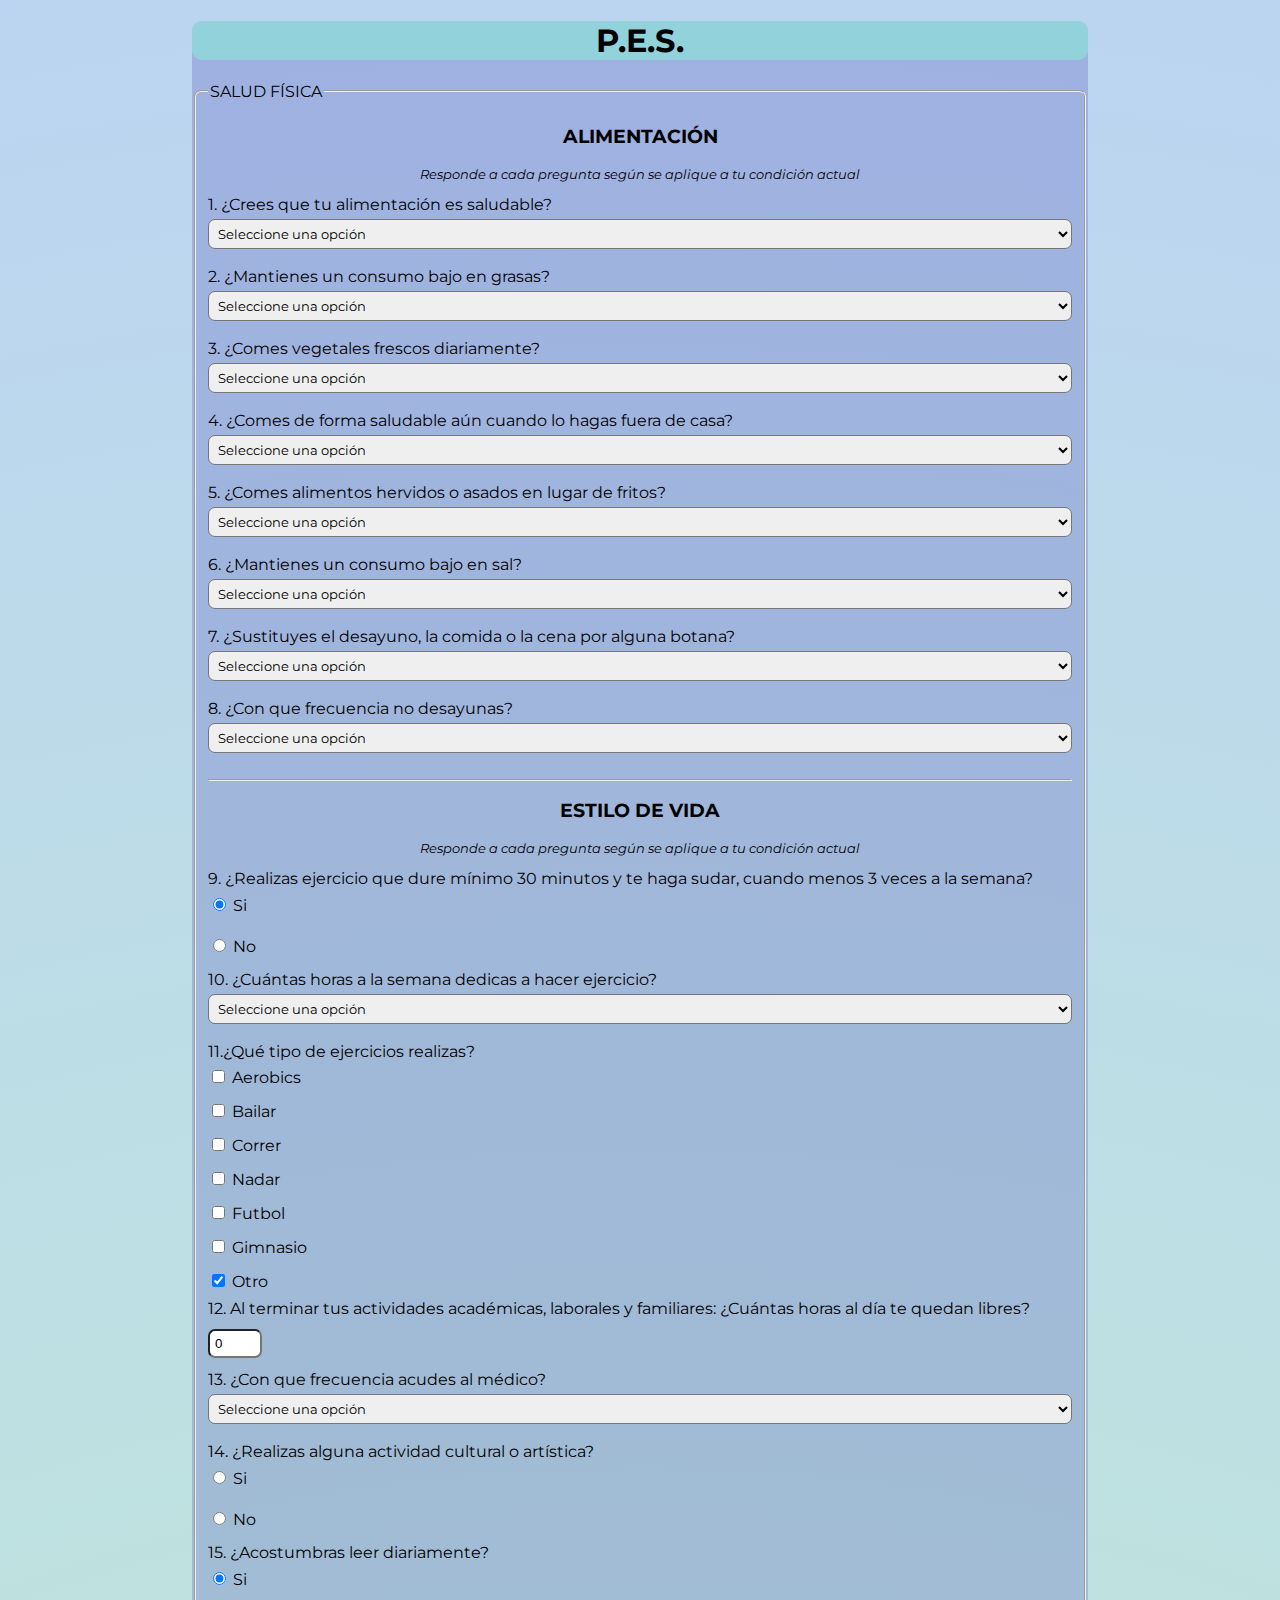
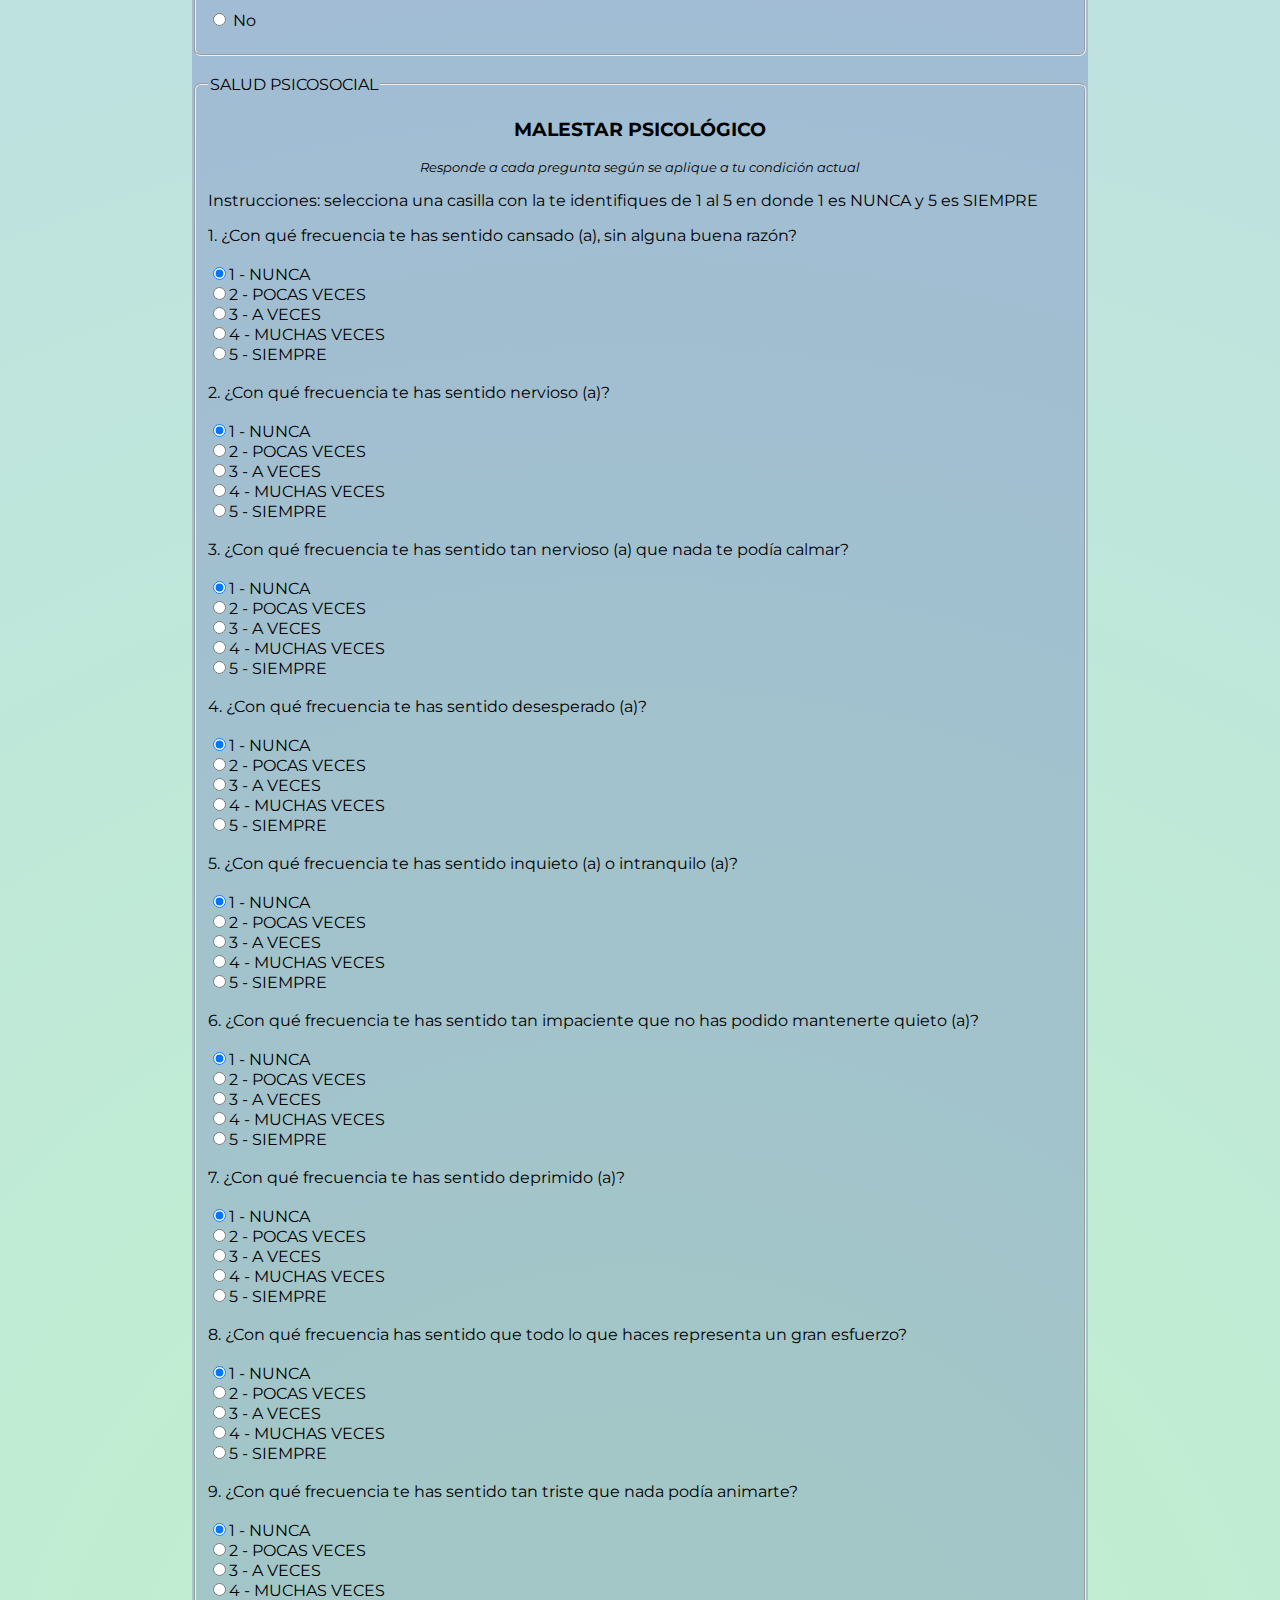
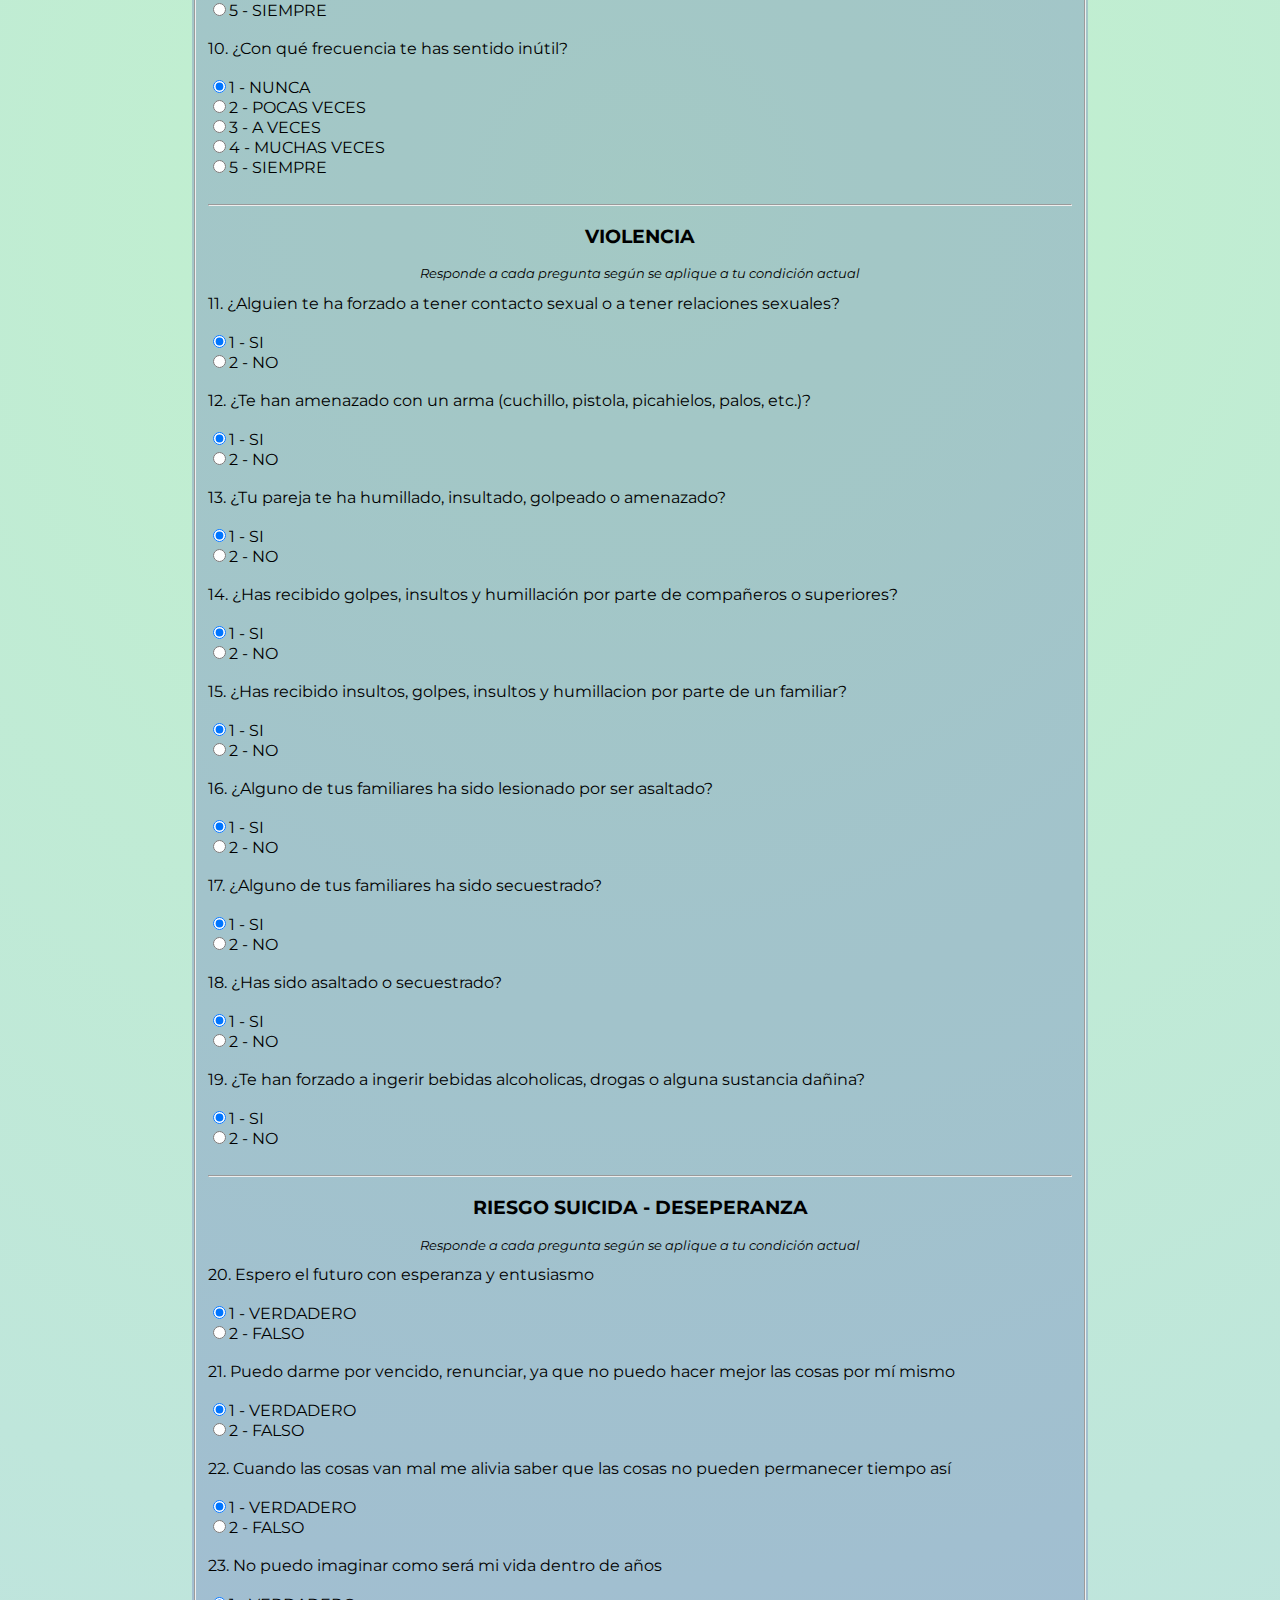
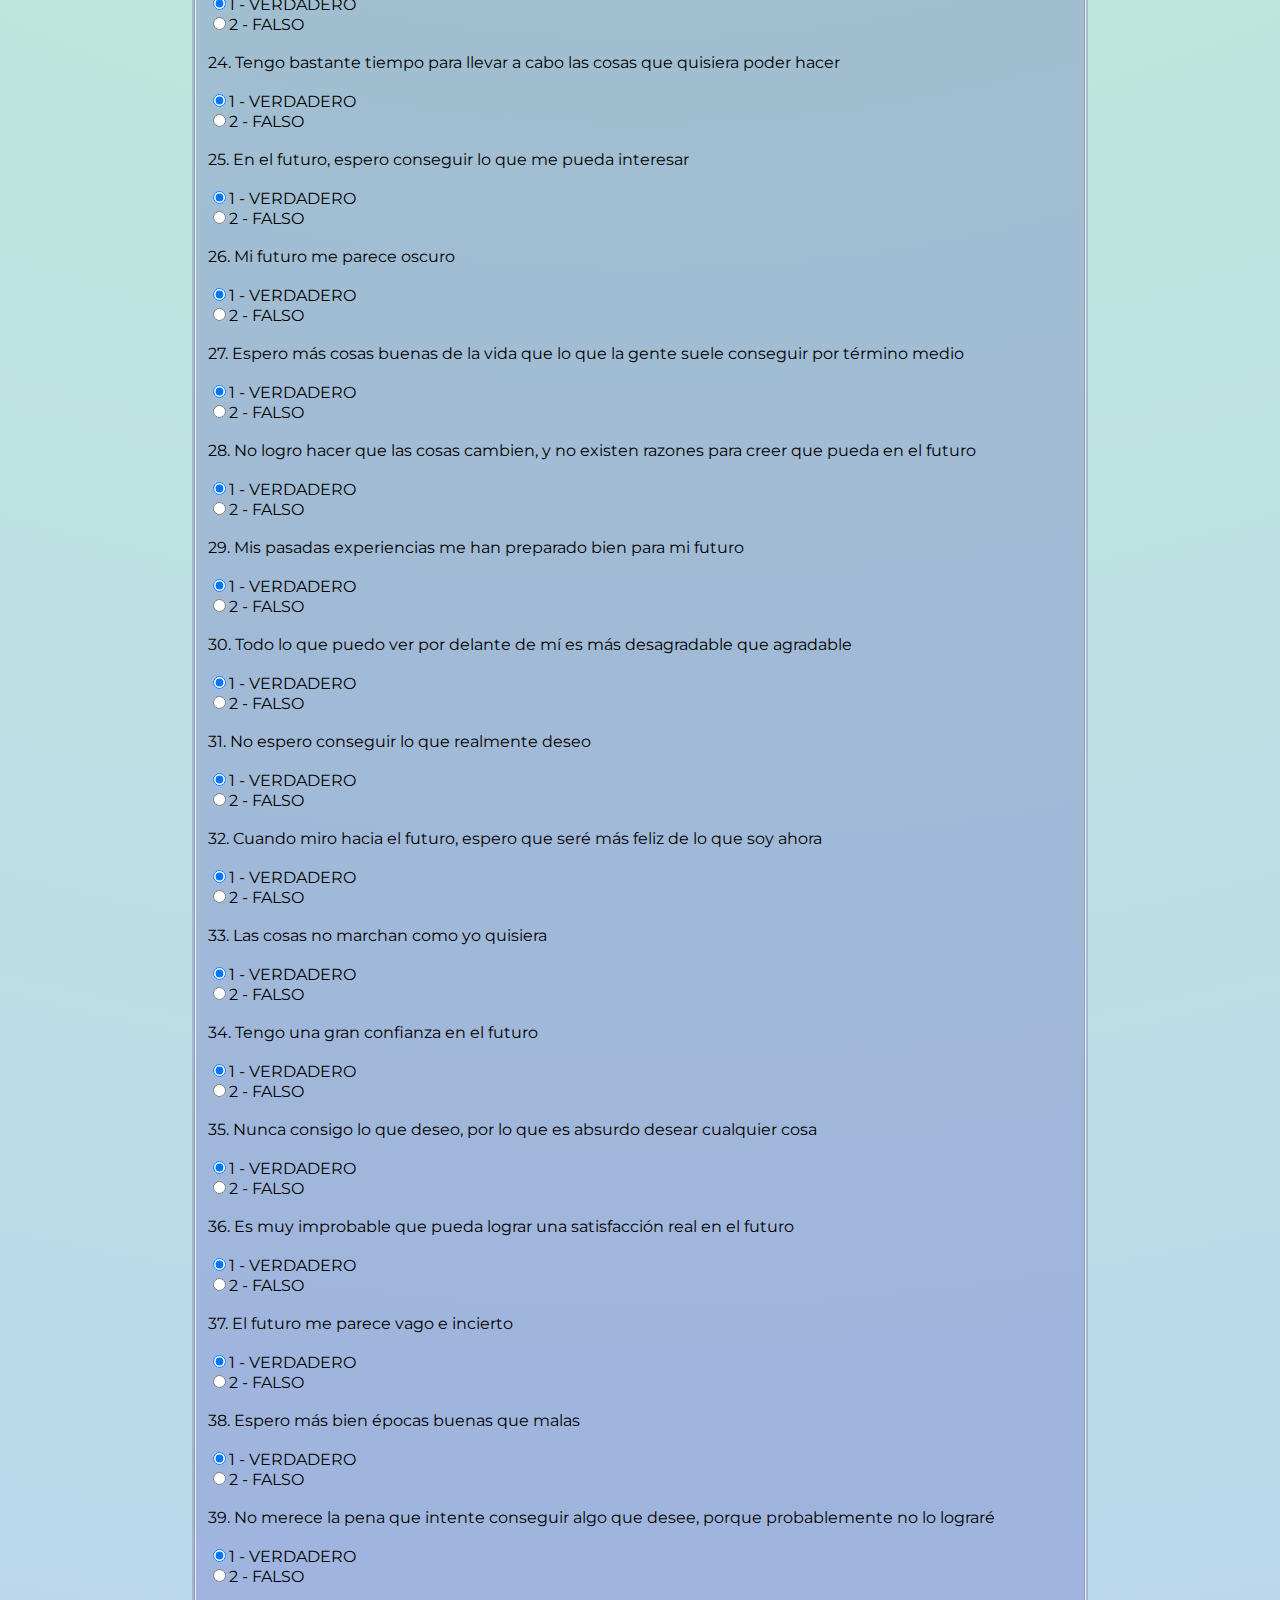
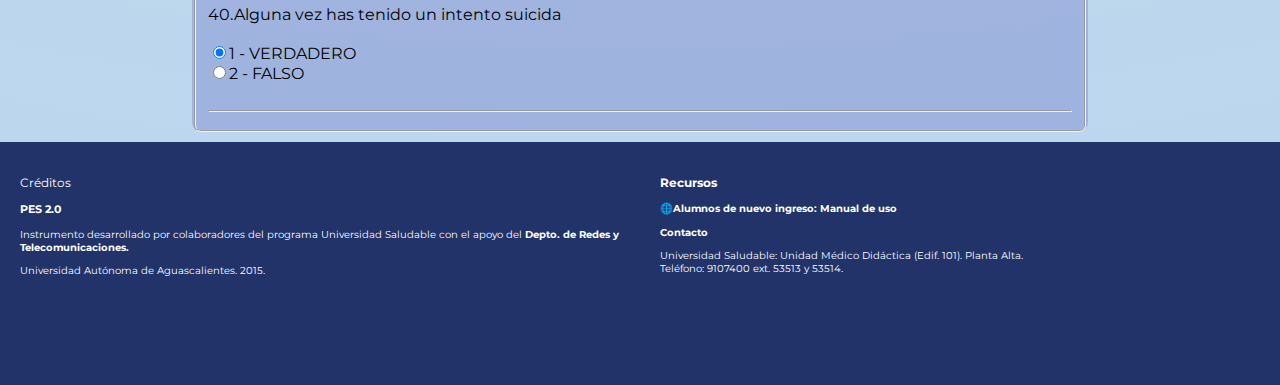
==== encuestas.html @ 4943eceb "Update encuestas.html" ====
<!DOCTYPE html>
<html lang="es">
<head>
    <meta charset="UTF-8">
    <meta http-equiv="X-UA-Compatible" content="IE=edge">
    <meta name="viewport" content="width=device-width, initial-scale=1.0">
    <link rel="stylesheet" href="./style/style.css">
    <title>PES</title>
</head>
<body>
    <div class="contenedor">
        <h1 id="titulo-pes">P.E.S.</h1>
        <section class="encuestas">
            <article class="saludfisica">
                <fieldset>
                    <legend>SALUD FÍSICA</legend>
                    <!-- primera pregunta -->
                    <form action="#">
                        <h3>ALIMENTACIÓN</h3>
                        <p id="legenda">Responde a cada pregunta según se aplique a tu condición actual</p>
                        <label for="alimentacionsaludable">1. ¿Crees que tu alimentación es saludable?</label>
                        <select id="alimentacionsaludable">
                            <option value="0" selected>Seleccione una opción</option>
                            <option value="siempre">Siempre</option>
                            <option value="aveces">A veces</option>
                            <option value="pocasvec">Pocas Veces</option>
                            <option value="nunca">Nunca</option>
                        </select>
                        <!-- segunda pregunta -->
                        <label for="">2. ¿Mantienes un consumo bajo en grasas?</label>
                        <select id="">
                            <option value="0" selected>Seleccione una opción</option>
                            <option value="siempre">Siempre</option>
                            <option value="aveces">A veces</option>
                            <option value="pocasvec">Pocas Veces</option>
                            <option value="nunca">Nunca</option>
                        </select>
                        <!-- tercer pregunta -->
                        <label for="">3. ¿Comes vegetales frescos diariamente?</label>
                        <select id="">
                            <option value="0" selected>Seleccione una opción</option>
                            <option value="siempre">Siempre</option>
                            <option value="aveces">A veces</option>
                            <option value="pocasvec">Pocas Veces</option>
                            <option value="nunca">Nunca</option>
                        </select>
                        <!-- cuarta pregunta -->
                        <label for="">4. ¿Comes de forma saludable aún cuando lo hagas fuera de casa?</label>
                        <select id="">
                            <option value="0" selected>Seleccione una opción</option>
                            <option value="siempre">Siempre</option>
                            <option value="aveces">A veces</option>
                            <option value="pocasvec">Pocas Veces</option>
                            <option value="nunca">Nunca</option>
                        </select>
                        <!-- quinta pregunta -->
                        <label for="">5. ¿Comes alimentos hervidos o asados en lugar de fritos?</label>
                        <select id="">
                            <option value="0" selected>Seleccione una opción</option>
                            <option value="siempre">Siempre</option>
                            <option value="aveces">A veces</option>
                            <option value="pocasvec">Pocas Veces</option>
                            <option value="nunca">Nunca</option>
                        </select>
                        <!-- sexta pregunta -->
                        <label for="">6. ¿Mantienes un consumo bajo en sal?</label>
                        <select name="" id="">
                            <option value="0" selected>Seleccione una opción</option>
                            <option value="siempre">Siempre</option>
                            <option value="aveces">A veces</option>
                            <option value="pocasvec">Pocas Veces</option>
                            <option value="nunca">Nunca</option>
                        </select>
                        <!-- septima pregunta -->
                        <label for="">7. ¿Sustituyes el desayuno, la comida o la cena por alguna botana?</label>
                        <select name="" id="">
                            <option value="0" selected>Seleccione una opción</option>
                            <option value="casisiempre">La mayor parte del tiempo</option>
                            <option value="pocasvec">Pocas Veces</option>
                            <option value="casinunca">Casi Nunca</option>
                        </select>
                        <!-- octava pregunta -->
                        <label for="">8. ¿Con que frecuencia no desayunas?</label>
                        <select name="" id="">
                            <option value="0" selected>Seleccione una opción</option>
                            <option value="casisiempre">La mayoría de las mañanas</option>
                            <option value="pocasvec">Algunas mañanas</option>
                            <option value="casinunca">Casi Nunca</option>
                        </select>
                        <hr>
                        <!-- segunda sección de salud fisica, estilo de vida -->
                        <h3>ESTILO DE VIDA</h3>
                        <p id="legenda">Responde a cada pregunta según se aplique a tu condición actual</p>
                        <!-- pregunta 9 -->
                        <label for="">9. ¿Realizas ejercicio que dure mínimo 30 minutos y te haga sudar, cuando menos 3 veces a la semana?</label><br>
                        <input type="radio" name="" id="ejer-si" class="ejer-sino" checked>
                        <label for="si">Si</label> <br>
                        <input type="radio" name="" id="ejer-no" class="ejer-sino">
                        <label for="no">No</label> <br>
                        <!-- pregunta 10 -->
                        <label for="">10. ¿Cuántas horas a la semana dedicas a hacer ejercicio?</label>
                        <select name="" id="">
                            <option value="0" selected>Seleccione una opción</option>
                            <option value="0nada">0</option>
                            <option value="1">1</option>
                            <option value="2">2</option>
                            <option value="3">3</option>
                            <option value="4">4</option>
                            <option value="5mas">5 o más</option>
                        </select>
                        <!-- pregunta 11 -->
                        <label for="">11.¿Qué tipo de ejercicios realizas?</label> <br>
                        <input type="checkbox" name="aerobics" id="ejerhaces">
                        <label for="">Aerobics</label> <br>
                        <input type="checkbox" name="bailar" id="ejerhaces">
                        <label for="">Bailar</label> <br>
                        <input type="checkbox" name="correr" id="ejerhaces">
                        <label for="">Correr</label> <br>
                        <input type="checkbox" name="nadar" id="ejerhaces">
                        <label for="">Nadar</label> <br>
                        <input type="checkbox" name="futbol" id="ejerhaces">
                        <label for="">Futbol</label> <br>
                        <input type="checkbox" name="gym" id="ejerhaces">
                        <label for="">Gimnasio</label> <br>
                        <input type="checkbox" name="otrosky" id="ejerhaces" checked>
                        <label for="">Otro</label> <br>
                        <!-- pregunta 12 -->
                        <label for="">12. Al terminar  tus actividades académicas, laborales y familiares: ¿Cuántas horas al día te quedan libres?</label> <br>
                        <input type="number" name="horaslibres" id="horaslibres" value="0" max="9" min="0"> <br>
                        <!-- pregunta 13 -->
                        <label for="">13. ¿Con que frecuencia acudes al médico?</label>
                        <select name="" id="">
                            <option value="0" selected>Seleccione una opción</option>
                            <option value="">1 vez por año</option>
                            <option value="">2 vez por año</option>
                            <option value="">3 vez por año</option>
                            <option value="">Cada que te enfermas</option>
                            <option value="">Nunca</option>
                        </select>
                        <!-- pregunta 14 -->
                        <label for="">14. ¿Realizas alguna actividad cultural o artística?</label> <br>
                        <input type="radio" name="cultur-si" id="cultur-si" class="ejer-sino" checked>
                        <label for="si">Si</label> <br>
                        <input type="radio" name="cultur-no" id="cultur-no" class="ejer-sino">
                        <label for="no">No</label> <br>
                        <!-- pregunta 15 -->
                        <label for="">15. ¿Acostumbras leer diariamente?</label> <br>
                        <input type="radio" name="cultur-si" id="cultur-si" class="ejer-sino" checked>
                        <label for="si">Si</label> <br>
                        <input type="radio" name="cultur-no" id="cultur-no" class="ejer-sino">
                        <label for="no">No</label> <br>
                    </form>
                </fieldset>
            </article> <br>

            <!-- aqui empieza salud psicosocial -->

            <article class="saludpsico">
                <fieldset>
                    <legend>SALUD PSICOSOCIAL</legend>
                    <form action="#">
                        <!-- primera parte del formulario -->
                        <h3>MALESTAR PSICOLÓGICO</h3>
                        <p id="legenda">Responde a cada pregunta según se aplique a tu condición actual</p>
                        <p>Instrucciones: selecciona una casilla con la te identifiques de 1 al 5 en donde 1 es NUNCA y 5 es SIEMPRE</p>
                        <!-- pregunta 1 -->
                        <label for="01-cansancio">1. ¿Con qué frecuencia te has sentido cansado (a), sin alguna buena razón?</label> <br> <br>
                        <input type="radio" name="01-cansancio" id="01-cansancio" value="1" checked><label for="01-cansancio">1 - NUNCA</label> <br>
                        <input type="radio" name="01-cansancio" id="01-cansancio" value="2"><label for="01-cansancio">2 - POCAS VECES</label> <br>
                        <input type="radio" name="01-cansancio" id="01-cansancio" value="3"><label for="01-cansancio">3 - A VECES</label> <br>
                        <input type="radio" name="01-cansancio" id="01-cansancio" value="4"><label for="01-cansancio">4 - MUCHAS VECES</label> <br>
                        <input type="radio" name="01-cansancio" id="01-cansancio" value="5"><label for="01-cansancio">5 - SIEMPRE</label> <br> <br>
                        <!-- pregunta 2 -->
                        <label for="02-nervioso">2. ¿Con qué frecuencia te has sentido nervioso (a)?</label> <br> <br>
                        <input type="radio" name="02-nervioso" id="02-nervioso" value="1" checked><label for="02-nervioso">1 - NUNCA</label> <br>
                        <input type="radio" name="02-nervioso" id="02-nervioso" value="2"><label for="02-nervioso">2 - POCAS VECES</label> <br>
                        <input type="radio" name="02-nervioso" id="02-nervioso" value="3"><label for="02-nervioso">3 - A VECES</label> <br>
                        <input type="radio" name="02-nervioso" id="02-nervioso" value="4"><label for="02-nervioso">4 - MUCHAS VECES</label> <br>
                        <input type="radio" name="02-nervioso" id="02-nervioso" value="5"><label for="02-nervioso">5 - SIEMPRE</label> <br> <br>
                        <!-- pregunta 3 -->
                        <label for="03-nocalma">3. ¿Con qué frecuencia te has sentido tan nervioso (a) que nada te podía calmar?</label> <br> <br>
                        <input type="radio" name="03-nocalma" id="03-nocalma" value="1" checked><label for="03-nocalma">1 - NUNCA</label> <br>
                        <input type="radio" name="03-nocalma" id="03-nocalma" value="2" ><label for="03-nocalma">2 - POCAS VECES</label> <br>
                        <input type="radio" name="03-nocalma" id="03-nocalma" value="3"><label for="03-nocalma">3 - A VECES</label> <br>
                        <input type="radio" name="03-nocalma" id="03-nocalma" value="4"><label for="03-nocalma">4 - MUCHAS VECES</label> <br>
                        <input type="radio" name="03-nocalma" id="03-nocalma" value="5"><label for="03-nocalma">5 - SIEMPRE</label> <br> <br>
                        <!-- pregunta 4 -->
                        <label for="04-desesperado">4. ¿Con qué frecuencia te has sentido desesperado (a)?</label> <br> <br>
                        <input type="radio" name="04-desesperado" id="04-desesperado" value="1" checked><label for="04-desesperado">1 - NUNCA</label> <br>
                        <input type="radio" name="04-desesperado" id="04-desesperado" value="2"><label for="04-desesperado">2 - POCAS VECES</label> <br>
                        <input type="radio" name="04-desesperado" id="04-desesperado" value="3"><label for="04-desesperado">3 - A VECES</label> <br>
                        <input type="radio" name="04-desesperado" id="04-desesperado" value="4"><label for="04-desesperado">4 - MUCHAS VECES</label> <br>
                        <input type="radio" name="04-desesperado" id="04-desesperado" value="5"><label for="04-desesperado">5 - SIEMPRE</label> <br> <br>
                        <!-- pregunta 5 -->
                        <label for="05-inquieto">5. ¿Con qué frecuencia te has sentido inquieto (a) o intranquilo (a)?</label> <br> <br>
                        <input type="radio" name="05-inquieto" id="05-inquieto" value="1" checked><label for="05-inquieto">1 - NUNCA</label> <br>
                        <input type="radio" name="05-inquieto" id="05-inquieto" value="2"><label for="05-inquieto">2 - POCAS VECES</label> <br>
                        <input type="radio" name="05-inquieto" id="05-inquieto" value="3"><label for="05-inquieto">3 - A VECES</label> <br>
                        <input type="radio" name="05-inquieto" id="05-inquieto" value="4"><label for="05-inquieto">4 - MUCHAS VECES</label> <br>
                        <input type="radio" name="05-inquieto" id="05-inquieto" value="5"><label for="05-inquieto">5 - SIEMPRE</label> <br> <br>
                        <!-- pregunta 6  -->
                        <label for="06-impaciente">6. ¿Con qué frecuencia te has sentido tan impaciente que no has podido mantenerte quieto (a)?</label> <br> <br>
                        <input type="radio" name="06-impaciente" id="06-impaciente" value="1" checked><label for="06-impaciente">1 - NUNCA</label> <br>
                        <input type="radio" name="06-impaciente" id="06-impaciente" value="2"><label for="06-impaciente">2 - POCAS VECES</label> <br>
                        <input type="radio" name="06-impaciente" id="06-impaciente" value="3"><label for="06-impaciente">3 - A VECES</label> <br>
                        <input type="radio" name="06-impaciente" id="06-impaciente" value="4"><label for="06-impaciente">4 - MUCHAS VECES</label> <br>
                        <input type="radio" name="06-impaciente" id="06-impaciente" value="5"><label for="06-impaciente">5 - SIEMPRE</label> <br> <br>
                        <!-- pregunta 7 -->
                        <label for="07-deprimido">7. ¿Con qué frecuencia te has sentido deprimido (a)?</label> <br> <br>
                        <input type="radio" name="07-deprimido" id="07-deprimido" value="1" checked><label for="07-deprimido">1 - NUNCA</label> <br>
                        <input type="radio" name="07-deprimido" id="07-deprimido" value="2"><label for="07-deprimido">2 - POCAS VECES</label> <br>
                        <input type="radio" name="07-deprimido" id="07-deprimido" value="3"><label for="07-deprimido">3 - A VECES</label> <br>
                        <input type="radio" name="07-deprimido" id="07-deprimido" value="4"><label for="07-deprimido">4 - MUCHAS VECES</label> <br>
                        <input type="radio" name="07-deprimido" id="07-deprimido" value="5"><label for="07-deprimido">5 - SIEMPRE</label> <br> <br>
                        <!-- pregunta 8 -->
                        <label for="08-esfuerzo">8. ¿Con qué frecuencia has sentido que todo lo que haces representa un gran esfuerzo?</label> <br> <br>
                        <input type="radio" name="08-esfuerzo" id="08-esfuerzo" value="1" checked><label for="08-esfuerzo">1 - NUNCA</label> <br>
                        <input type="radio" name="08-esfuerzo" id="08-esfuerzo" value="2"><label for="08-esfuerzo">2 - POCAS VECES</label> <br>
                        <input type="radio" name="08-esfuerzo" id="08-esfuerzo" value="3"><label for="08-esfuerzo">3 - A VECES</label> <br>
                        <input type="radio" name="08-esfuerzo" id="08-esfuerzo" value="4"><label for="08-esfuerzo">4 - MUCHAS VECES</label> <br>
                        <input type="radio" name="08-esfuerzo" id="08-esfuerzo" value="5"><label for="08-esfuerzo">5 - SIEMPRE</label> <br> <br>
                        <!-- pregunta 9 -->
                        <label for="09-animarte">9. ¿Con qué frecuencia te has sentido tan triste que nada  podía animarte?</label> <br> <br>
                        <input type="radio" name="09-animarte" id="09-animarte" value="1" checked><label for="09-animarte">1 - NUNCA</label> <br>
                        <input type="radio" name="09-animarte" id="09-animarte" value="2"><label for="09-animarte">2 - POCAS VECES</label> <br>
                        <input type="radio" name="09-animarte" id="09-animarte" value="3"><label for="09-animarte">3 - A VECES</label> <br>
                        <input type="radio" name="09-animarte" id="09-animarte" value="4"><label for="09-animarte">4 - MUCHAS VECES</label> <br>
                        <input type="radio" name="09-animarte" id="09-animarte" value="5"><label for="09-animarte">5 - SIEMPRE</label> <br> <br>
                        <!-- pregunta 10 -->                        
                        <label for="10-inutil">10. ¿Con qué frecuencia te has sentido inútil?</label> <br> <br>
                        <input type="radio" name="10-inutil" id="10-inutil" value="1" checked><label for="10-inutil">1 - NUNCA</label> <br>
                        <input type="radio" name="10-inutil" id="10-inutil" value="2"><label for="10-inutil">2 - POCAS VECES</label> <br>
                        <input type="radio" name="10-inutil" id="10-inutil" value="3"><label for="10-inutil">3 - A VECES</label> <br>
                        <input type="radio" name="10-inutil" id="10-inutil" value="4"><label for="10-inutil">4 - MUCHAS VECES</label> <br>
                        <input type="radio" name="10-inutil" id="10-inutil" value="5"><label for="10-inutil">5 - SIEMPRE</label> <br> <br>
                        <div class="resultado-malestar-psico" id="resultado-malestar-psico">
                            <!-- aqui con el back hacer el conteo para mostrar el resultado -->
                        </div>
                        <hr>
                        <!-- aqui termina la primera parte del primer formulario -->

                        <!-- segunda parte del formulario -->
                        <h3>VIOLENCIA</h3>
                        <p id="legenda">Responde a cada pregunta según se aplique a tu condición actual</p>
                        <!-- pregunta 11 -->
                        <label for="11-violacion">11. ¿Alguien  te ha forzado a tener contacto sexual o a tener relaciones sexuales? </label> <br> <br>
                        <input type="radio" name="11-violacion" id="11-violacion" value="1" checked><label for="11-violacion">1 - SI</label> <br>
                        <input type="radio" name="11-violacion" id="11-violacion" value="2"><label for="11-violacion">2 - NO</label> <br><br>

                        <!-- pregunta 12 -->
                        <label for="12-cuchillo">12. ¿Te han amenazado con un arma (cuchillo, pistola, picahielos, palos, etc.)?</label> <br> <br>
                        <input type="radio" name="12-cuchillo" id="12-cuchillo" value="1" checked><label for="12-cuchillo">1 - SI</label> <br>
                        <input type="radio" name="12-cuchillo" id="12-cuchillo" value="2"><label for="12-cuchillo">2 - NO</label> <br> <br>
                        <!-- <input type="radio" name="12-cuchillo" id="12-cuchillo" value="3"><label for="12-cuchillo">3 - A VECES</label> <br>
                        <input type="radio" name="12-cuchillo" id="12-cuchillo" value="4"><label for="12-cuchillo">4 - MUCHAS VECES</label> <br>
                        <input type="radio" name="12-cuchillo" id="12-cuchillo" value="5"><label for="12-cuchillo">5 - SIEMPRE</label> <br> <br> -->
                        <!-- pregunta 13 -->
                        <label for="13-pareja">13. ¿Tu pareja te ha humillado, insultado, golpeado o amenazado?</label> <br> <br>
                        <input type="radio" name="13-pareja" id="13-pareja" value="1" checked><label for="13-pareja">1 - SI</label> <br>
                        <input type="radio" name="13-pareja" id="13-pareja" value="2"><label for="13-pareja">2 - NO</label> <br> <br>
                        <!-- <input type="radio" name="13-pareja" id="13-pareja" value="3"><label for="13-pareja">3 - A VECES</label> <br>
                        <input type="radio" name="13-pareja" id="13-pareja" value="4"><label for="13-pareja">4 - MUCHAS VECES</label> <br>
                        <input type="radio" name="13-pareja" id="13-pareja" value="5"><label for="13-pareja">5 - SIEMPRE</label> <br> <br> -->
                        <!-- pregunta 14 -->
                        <label for="14-golpessup">14. ¿Has recibido golpes, insultos y humillación por parte de compañeros o superiores?</label> <br> <br>
                        <input type="radio" name="14-golpessup" id="14-golpessup" value="1" checked><label for="14-golpessup">1 - SI</label> <br>
                        <input type="radio" name="14-golpessup" id="14-golpessup" value="2"><label for="14-golpessup">2 - NO</label> <br> <br>
                        <!-- <input type="radio" name="14-golpessup" id="14-golpessup" value="3"><label for="14-golpessup">3 - A VECES</label> <br>
                        <input type="radio" name="14-golpessup" id="14-golpessup" value="4"><label for="14-golpessup">4 - MUCHAS VECES</label> <br>
                        <input type="radio" name="14-golpessup" id="14-golpessup" value="5"><label for="14-golpessup">5 - SIEMPRE</label> <br> <br> -->
                        <!-- pregunta 15 -->
                        <label for="15-golpesfam">15. ¿Has recibido insultos, golpes, insultos y humillacion por parte de un familiar?</label> <br> <br>
                        <input type="radio" name="15-golpesfam" id="15-golpesfam" value="1" checked><label for="15-golpesfam">1 - SI</label> <br>
                        <input type="radio" name="15-golpesfam" id="15-golpesfam" value="2"><label for="15-golpesfam">2 - NO</label> <br> <br>
                        <!-- <input type="radio" name="15-golpesfam" id="15-golpesfam" value="3"><label for="15-golpesfam">3 - A VECES</label> <br>
                        <input type="radio" name="15-golpesfam" id="15-golpesfam" value="4"><label for="15-golpesfam">4 - MUCHAS VECES</label> <br>
                        <input type="radio" name="15-golpesfam" id="15-golpesfam" value="5"><label for="15-golpesfam">5 - SIEMPRE</label> <br> <br> -->
                        <!-- pregunta 16 -->
                        <label for="16-famasalt">16. ¿Alguno de tus familiares ha sido lesionado por ser asaltado?</label> <br> <br>
                        <input type="radio" name="16-famasalt" id="16-famasalt" value="1" checked><label for="16-famasalt">1 - SI</label> <br>
                        <input type="radio" name="16-famasalt" id="16-famasalt" value="2"><label for="16-famasalt">2 - NO</label> <br> <br>
                        <!-- <input type="radio" name="16-famasalt" id="16-famasalt" value="3"><label for="16-famasalt">3 - A VECES</label> <br>
                        <input type="radio" name="16-famasalt" id="16-famasalt" value="4"><label for="16-famasalt">4 - MUCHAS VECES</label> <br>
                        <input type="radio" name="16-famasalt" id="16-famasalt" value="5"><label for="16-famasalt">5 - SIEMPRE</label> <br> <br> -->
                        <!-- pregunta 17 -->
                        <label for="17-famsecuest">17. ¿Alguno de tus familiares ha sido secuestrado?</label> <br> <br>
                        <input type="radio" name="17-famsecuest" id="17-famsecuest" value="1" checked><label for="17-famsecuest">1 - SI</label> <br>
                        <input type="radio" name="17-famsecuest" id="17-famsecuest" value="2"><label for="17-famsecuest">2 - NO</label> <br> <br>
                        <!-- <input type="radio" name="17-famsecuest" id="17-famsecuest" value="3"><label for="17-famsecuest">3 - A VECES</label> <br>
                        <input type="radio" name="17-famsecuest" id="17-famsecuest" value="4"><label for="17-famsecuest">4 - MUCHAS VECES</label> <br>
                        <input type="radio" name="17-famsecuest" id="17-famsecuest" value="5"><label for="17-famsecuest">5 - SIEMPRE</label> <br> <br> -->
                        <!-- pregunta 18 -->
                        <label for="18-tusecuest">18. ¿Has sido asaltado o secuestrado?</label> <br> <br>
                        <input type="radio" name="18-tusecuest" id="18-tusecuest" value="1" checked><label for="18-tusecuest">1 - SI</label> <br>
                        <input type="radio" name="18-tusecuest" id="18-tusecuest" value="2"><label for="18-tusecuest">2 - NO</label> <br> <br>
                        <!-- pregunta 19 -->
                        <label for="19-forzadrogas">19. ¿Te han forzado a ingerir bebidas alcoholicas, drogas o alguna sustancia dañina?</label> <br> <br>
                        <input type="radio" name="19-forzadrogas" id="19-forzadrogas" value="1" checked><label for="19-forzadrogas">1 - SI</label> <br>
                        <input type="radio" name="19-forzadrogas" id="19-forzadrogas" value="2"><label for="19-forzadrogas">2 - NO</label> <br> <br>

                        <hr>
                        <!-- aqui termina la segunda parte del formulario -->

                        <!-- tercera parte del formulario -->
                        <h3>RIESGO SUICIDA - DESEPERANZA</h3>
                        <p id="legenda">Responde a cada pregunta según se aplique a tu condición actual</p>
                        <!-- pregunta 20 -->
                        <label for="20-esperanza">20. Espero el futuro con esperanza y entusiasmo</label> <br> <br>
                        <input type="radio" name="20-esperanza" id="20-esperanza" value="0" checked><label for="20-esperanza">1 - VERDADERO</label> <br>
                        <input type="radio" name="20-esperanza" id="20-esperanza" value="1"><label for="20-esperanza">2 - FALSO</label> <br> <br>
                        <!-- pregunta 21 -->
                        <label for="21-vencido">21. Puedo darme por vencido, renunciar, ya que no puedo hacer mejor las cosas por mí mismo</label> <br> <br>
                        <input type="radio" name="21-vencido" id="21-vencido" value="1" checked><label for="21-vencido">1 - VERDADERO</label> <br>
                        <input type="radio" name="21-vencido" id="21-vencido" value="0"><label for="21-vencido">2 - FALSO</label> <br> <br>
                        <!-- pregunta 22 -->
                        <label for="22-mal">22. Cuando las cosas van mal me alivia saber que las cosas no pueden permanecer tiempo así</label> <br> <br>
                        <input type="radio" name="22-mal" id="22-mal" value="0" checked><label for="22-mal">1 - VERDADERO</label> <br>
                        <input type="radio" name="22-mal" id="22-mal" value="1"><label for="22-mal">2 - FALSO</label> <br> <br>
                        <!-- pregunta 23 -->
                        <label for="23-vida">23. No puedo imaginar como será mi vida dentro de  años</label> <br> <br>
                        <input type="radio" name="23-vida" id="23-vida" value="1" checked><label for="23-vida">1 - VERDADERO</label> <br>
                        <input type="radio" name="23-vida" id="23-vida" value="0"><label for="23-vida">2 - FALSO</label> <br> <br>
                        <!-- pregunta 24 -->
                        <label for="24-tiempo">24. Tengo bastante tiempo para llevar a cabo las cosas que quisiera poder hacer</label> <br> <br>
                        <input type="radio" name="24-tiempo" id="24-tiempo" value="0" checked><label for="24-tiempo">1 - VERDADERO</label> <br>
                        <input type="radio" name="24-tiempo" id="24-tiempo" value="1"><label for="24-tiempo">2 - FALSO</label> <br> <br>
                        <!-- pregunta 25 -->
                        <label for="25-futuro">25. En el futuro, espero conseguir lo que me pueda interesar</label> <br> <br>
                        <input type="radio" name="25-futuro" id="25-futuro" value="0" checked><label for="25-futuro">1 - VERDADERO</label> <br>
                        <input type="radio" name="25-futuro" id="25-futuro" value="1"><label for="25-futuro">2 - FALSO</label> <br> <br>
                        <!-- pregunta 26 -->
                        <label for="26-oscuro">26. Mi futuro me parece oscuro</label> <br> <br>
                        <input type="radio" name="26-oscuro" id="26-oscuro" value="1" checked><label for="26-oscuro">1 - VERDADERO</label> <br>
                        <input type="radio" name="26-oscuro" id="26-oscuro" value="0"><label for="26-oscuro">2 - FALSO</label> <br> <br>
                        <!-- pregunta 27 -->
                        <label for="27-buenas">27. Espero más cosas buenas de la vida que lo que la gente suele conseguir por término medio</label> <br> <br>
                        <input type="radio" name="27-buenas" id="27-buenas" value="0" checked><label for="27-buenas">1 - VERDADERO</label> <br>
                        <input type="radio" name="27-buenas" id="27-buenas" value="1"><label for="27-buenas">2 - FALSO</label> <br> <br>
                        <!-- pregunta 28 -->
                        <label for="28-cambios">28. No logro hacer que las cosas cambien, y no existen razones para creer que pueda en el futuro</label> <br> <br>
                        <input type="radio" name="28-cambio" id="28-cambio" value="1" checked><label for="28-cambio">1 - VERDADERO</label> <br>
                        <input type="radio" name="28-cambio" id="28-cambio" value="0"><label for="28-cambio">2 - FALSO</label> <br> <br>
                        <!-- pregunta 29 -->
                        <label for="29-experiencias">29. Mis pasadas experiencias me han preparado bien para mi futuro</label> <br> <br>
                        <input type="radio" name="29-experiencias" id="29-experiencias" value="0" checked><label for="29-experiencias">1 - VERDADERO</label> <br>
                        <input type="radio" name="29-experiencias" id="29-experiencias" value="1"><label for="29-experiencias">2 - FALSO</label> <br> <br>
                        <!-- pregunta 30 -->
                        <label for="30-desagradable">30. Todo lo que puedo ver por delante de mí es más desagradable que agradable</label> <br> <br>
                        <input type="radio" name="30-desagradable" id="30-desagradable" value="1" checked><label for="30-desagradable">1 - VERDADERO</label> <br>
                        <input type="radio" name="30-desagradable" id="30-desagradable" value="0"><label for="30-desagradable">2 - FALSO</label> <br> <br>
                        <!-- pregunta 31 -->
                        <label for="31-deseo">31. No espero conseguir lo que realmente deseo</label> <br> <br>
                        <input type="radio" name="31-deseo" id="31-deseo" value="1" checked><label for="31-deseo">1 - VERDADERO</label> <br>
                        <input type="radio" name="31-deseo" id="31-deseo" value="0"><label for="31-deseo">2 - FALSO</label> <br> <br>
                        <!-- pregunta 32 -->
                        <label for="32-futuro">32.  Cuando miro hacia el futuro, espero que seré más feliz de lo que soy ahora</label> <br> <br>
                        <input type="radio" name="32-futuro" id="32-futuro" value="0" checked><label for="32-futuro">1 - VERDADERO</label> <br>
                        <input type="radio" name="32-futuro" id="32-futuro" value="1"><label for="32-futuro">2 - FALSO</label> <br> <br>
                        <!-- pregunta 33 -->
                        <label for="33-marcha">33. Las cosas no marchan como yo quisiera</label> <br> <br>
                        <input type="radio" name="33-marcha" id="33-marcha" value="1" checked><label for="33-marcha">1 - VERDADERO</label> <br>
                        <input type="radio" name="33-marcha" id="33-marcha" value="0"><label for="33-marcha">2 - FALSO</label> <br> <br>
                        <!-- pregunta 34 -->
                        <label for="34-confianza">34. Tengo una gran confianza en el futuro</label> <br> <br>
                        <input type="radio" name="34-confianza" id="34-confianza" value="0" checked><label for="34-confianza">1 - VERDADERO</label> <br>
                        <input type="radio" name="34-confianza" id="34-confianza" value="1"><label for="34-confianza">2 - FALSO</label> <br> <br>
                        <!-- pregunta 35 -->
                        <label for="35-absurdo">35. Nunca consigo lo que deseo, por lo que es absurdo desear cualquier cosa</label> <br> <br>
                        <input type="radio" name="35-absurdo" id="35-absurdo" value="1" checked><label for="35-absurdo">1 - VERDADERO</label> <br>
                        <input type="radio" name="35-absurdo" id="35-absurdo" value="0"><label for="35-absurdo">2 - FALSO</label> <br> <br>
                        <!-- pregunta 36 -->
                        <label for="36-satisfaccion">36. Es muy improbable que pueda lograr una satisfacción real en el futuro</label> <br> <br>
                        <input type="radio" name="36-satisfaccion" id="36-satisfaccion" value="1" checked><label for="36-satisfaccion">1 - VERDADERO</label> <br>
                        <input type="radio" name="36-satisfaccion" id="36-satisfaccion" value="0"><label for="36-satisfaccion">2 - FALSO</label> <br> <br>
                        <!-- pregunta 37 -->
                        <label for="37-vago">37. El futuro me parece vago e incierto</label> <br> <br>
                        <input type="radio" name="37-vago" id="37-vago" value="1" checked><label for="37-vago">1 - VERDADERO</label> <br>
                        <input type="radio" name="37-vago" id="37-vago" value="0"><label for="37-vago">2 - FALSO</label> <br> <br>
                        <!-- pregunta 38 -->
                        <label for="38-epocas">38. Espero más bien épocas buenas que malas</label> <br> <br>
                        <input type="radio" name="38-epocas" id="38-epocas" value="0" checked><label for="38-epocas">1 - VERDADERO</label> <br>
                        <input type="radio" name="38-epocas" id="38-epocas" value="1"><label for="38-epocas">2 - FALSO</label> <br> <br>
                        <!-- pregunta 39 -->
                        <label for="39-logro">39. No merece la pena que intente conseguir algo que desee, porque probablemente no lo lograré</label> <br> <br>
                        <input type="radio" name="39-logro" id="39-logro" value="1" checked><label for="39-logro">1 - VERDADERO</label> <br>
                        <input type="radio" name="39-logro" id="39-logro" value="0"><label for="39-logro">2 - FALSO</label> <br> <br>
                        <div>
                            <!-- AQUI VA EL RESULTADO DE ESTA PARTE DE LA ENCUESTA -->
                        </div>
                        <label for="40-intento">40.Alguna vez has tenido un intento suicida</label> <br> <br>
                        <input type="radio" name="40-intento" id="40-intento" value="1" checked><label for="40-intento">1 - VERDADERO</label> <br>
                        <input type="radio" name="40-intento" id="40-intento" value="0"><label for="40-intento">2 - FALSO</label> <br> <br>

                        <hr>
                        <!-- aqui termina la tercera parte del formulario -->
                    </form>
                </fieldset>
            </article>
            <article class="consumsust">

            </article>
            <article class="saludsex">
                
            </article>
        </section>
    </div>

    
    <!-- aqui va el footer -->
    <footer>
        <div class="container-footer">
            <div class="columna1">
                <p id="creditos">Créditos</p>
                <div class="columna1-content">
                    <p class="pes">PES 2.0</p>                    
                    <p class="columna1-texto">
                        Instrumento desarrollado por colaboradores del programa Universidad Saludable con el apoyo del <b>Depto. de Redes y Telecomunicaciones.</b>
                    </p>
                    <p class="columna1-texto">
                        Universidad Autónoma de Aguascalientes. 2015.
                    </p>    
                </div>
            </div>
            <div class="columna2">                
                <p id="recursos" class="margin-columna2">Recursos</p>
                <a href="#" class="margin-columna2">🌐Alumnos de nuevo ingreso: Manual de uso</a>                  
                <p class="margin-columna2">Contacto</p>                    
                <p class="infouaa-columna2">    
                    Universidad Saludable: Unidad Médico Didáctica (Edif. 101). Planta Alta.
                    <br>
                    Teléfono: 9107400 ext. 53513 y 53514.
                </p>
            </div>
        </div>
    </footer>
</body>
</html>
                
            </article>
        </section>
    </div>
</body>
</html>
---- style/style.css ----
@import url("https://fonts.googleapis.com/css2?family=Montserrat&display=swap");
@import url('https://fonts.googleapis.com/css2?family=Julius+Sans+One&display=swap');


* {
  box-sizing: border-box;
}

body {
  font-family: "Montserrat", sans-serif;
  margin: 0 auto;
  background: rgb(174,238,188);
  background: radial-gradient(circle, rgba(174,238,188,0.7612903225806451) 0%, 
rgba(148,187,233,0.6301075268817204) 100%);
  /* text-align: justify; */
  /* background-color: ; */
}

#titulo-pes {
  /* background-color: aliceblue; */
  background-color: rgba(127, 255, 212, 0.431);
  border-radius: 10px;
  /* font-family: 'Bebas Neue', cursive; */
  /* font-family: 'Julius Sans One', sans-serif; */
  font-size: 200%;
}

.contenedor {
  margin-bottom: 15px;
  width: 70%;
  margin: 0 auto;
  background-color: rgba(33, 19, 161, 0.185);
  border-radius: 10px;
}

#legenda {
  font-style: oblique;
  font-size: 80%;
  text-align: center;
}

h1 {
  text-align: center;
}

fieldset {
  border-radius: 7px;
}

h3 {
  text-align: center;
}

label {
  width: 100%;
  /* text-align: justify; */
}

select {
  margin-top: 5px;
  margin-bottom: 18px;
  width: 100%;
  font-family: "Montserrat", sans-serif;
  border-radius: 7px;
  cursor: pointer;
  padding: 5px;
}

.ejer-sino {
  margin-top: 10px;
  margin-bottom: 18px;
  cursor: pointer;
}

#ejerhaces {
  margin-top: 9px;
  margin-bottom: 12px;
  cursor: pointer;
}

#horaslibres {
  margin-top: 11px;
  margin-bottom: 12px;
  border-radius: 7px;
  padding: 5px;
  cursor: pointer;
  /* width: 100%; */
}

/* TODO LO DEL FOOTER */

/* .container-footer */
.container-footer {
  justify-content: space-evenly;
  display: flex;
  flex-wrap: wrap;
  background: #22336a;
  
}

footer {
  width: 100vw;
  height: 27vh;
  background: #22336a;
  margin-top: 10px;
  color: white;
  /* padding: 0 1rem; */
  font-size: 65%;
}

/* p {
  text-align: justify;
} */

/* a {
  text-decoration: none;
  color: white;
  font-weight: bold;
} */

#creditos {
  font-size: 120%;
}

#recursos {
  font-size: 120%;
}

.pes {
  font-weight: bold;
  margin-top: 10px;
  font-size: 110%;
}

/* .columna1 {
	width: 500px;
	margin: 10px 0;
} */

/* .columna1-content {
  margin: 10px 0;
  width: 100%;

}

.columna1-texto {
  width: 100%;
  line-height: 1.2rem;
} */

.margin-columna2 {
  text-decoration: none;
  color: white;
  font-weight: bold;
}
/* 
.infouaa-columna2 {
	width: 350px;
	line-height: 1.2rem;
} */

.columna1, .columna2 {
  flex: 40%;
  padding: 20px;
}

@media (max-width: 700px) {
  .container-footer {   
    flex-direction: column;
  }
}

@media only screen and (max-width: 768px) {
  /* For mobile phones: */
  .contenedor {
    width: 80%;
  }
}
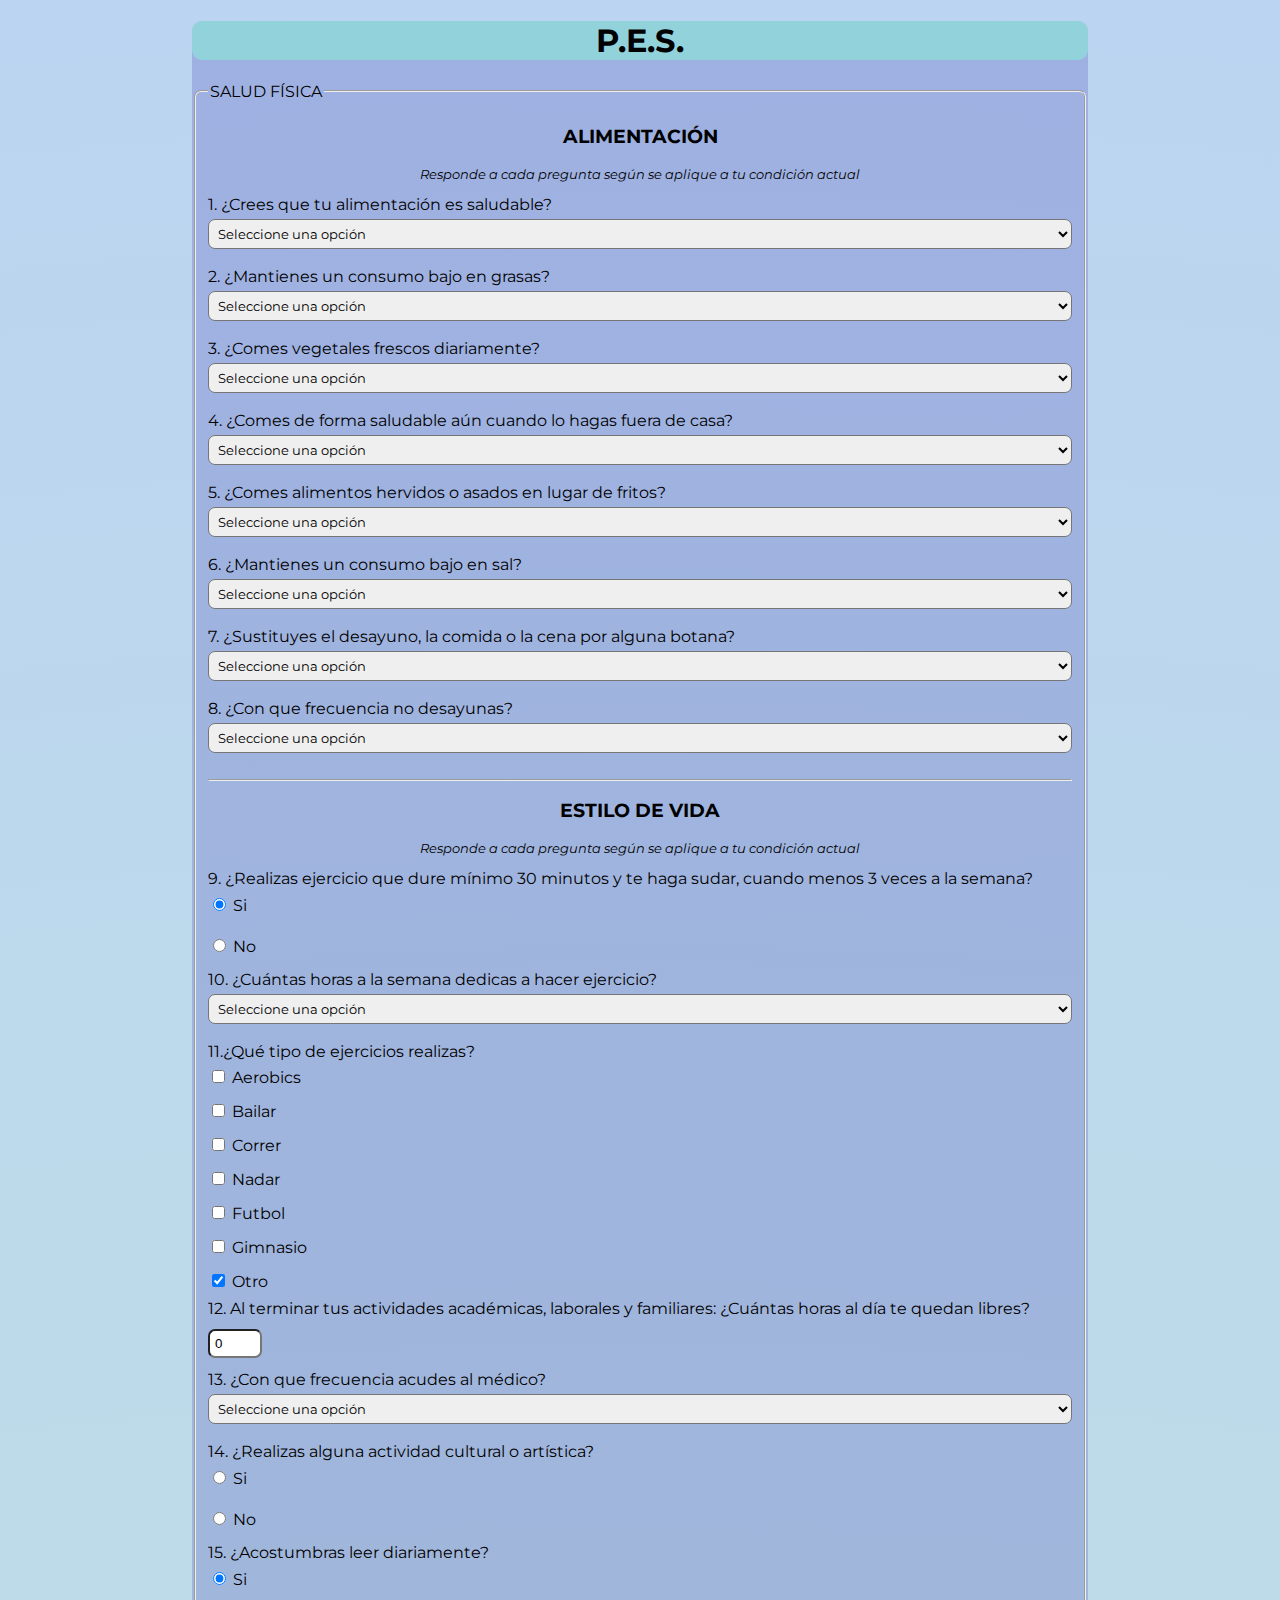
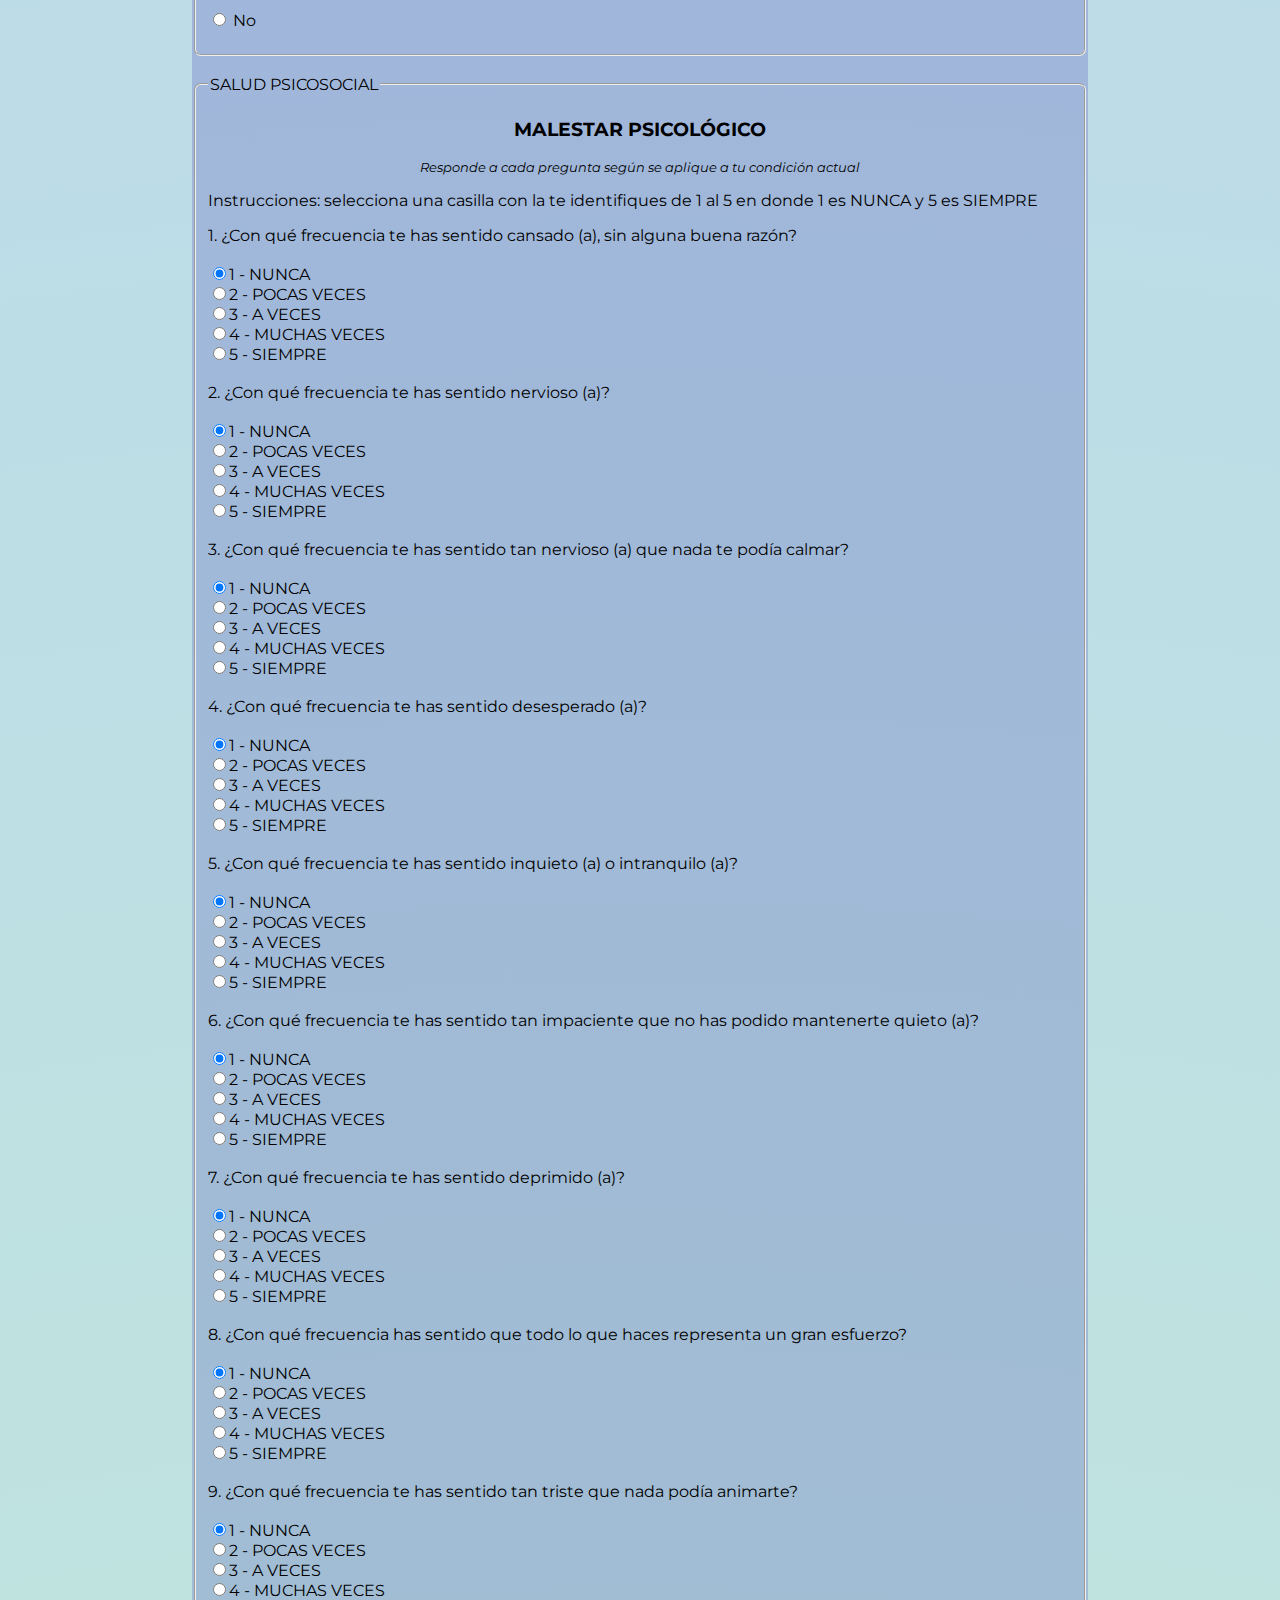
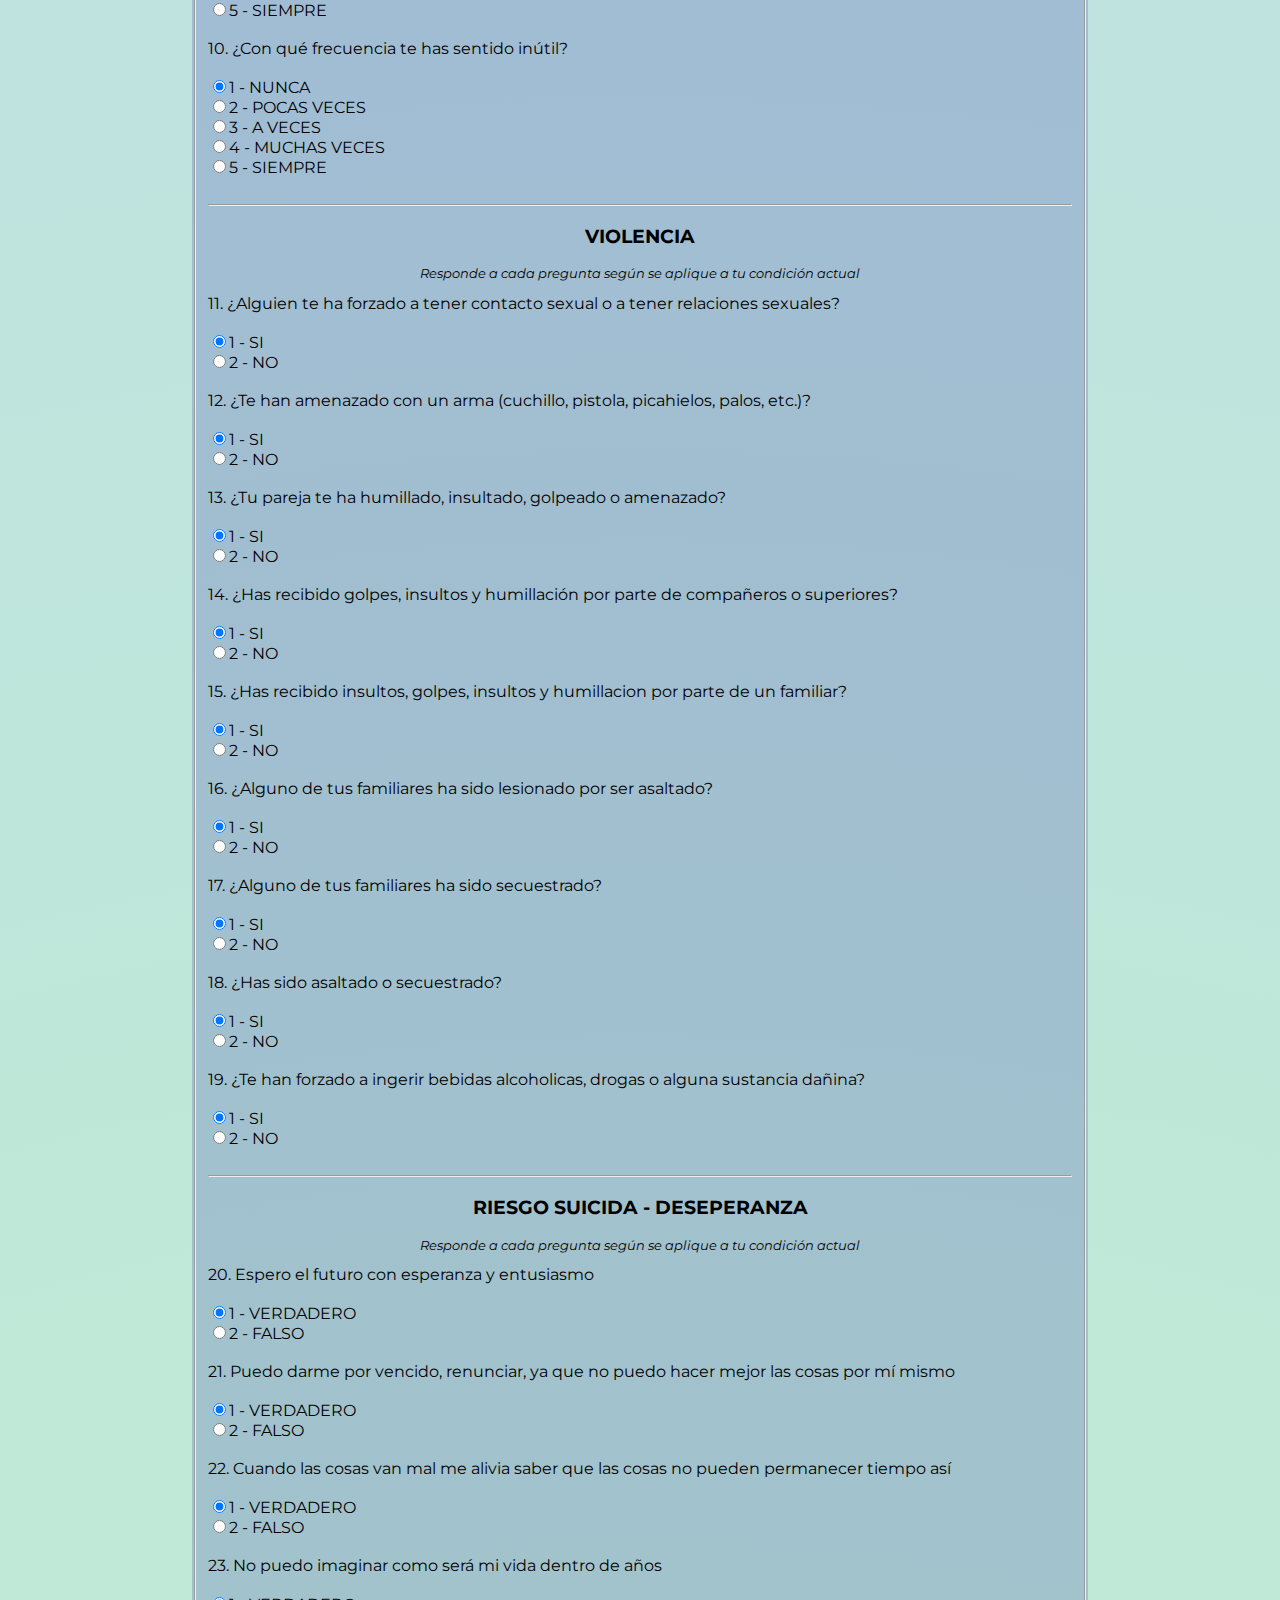
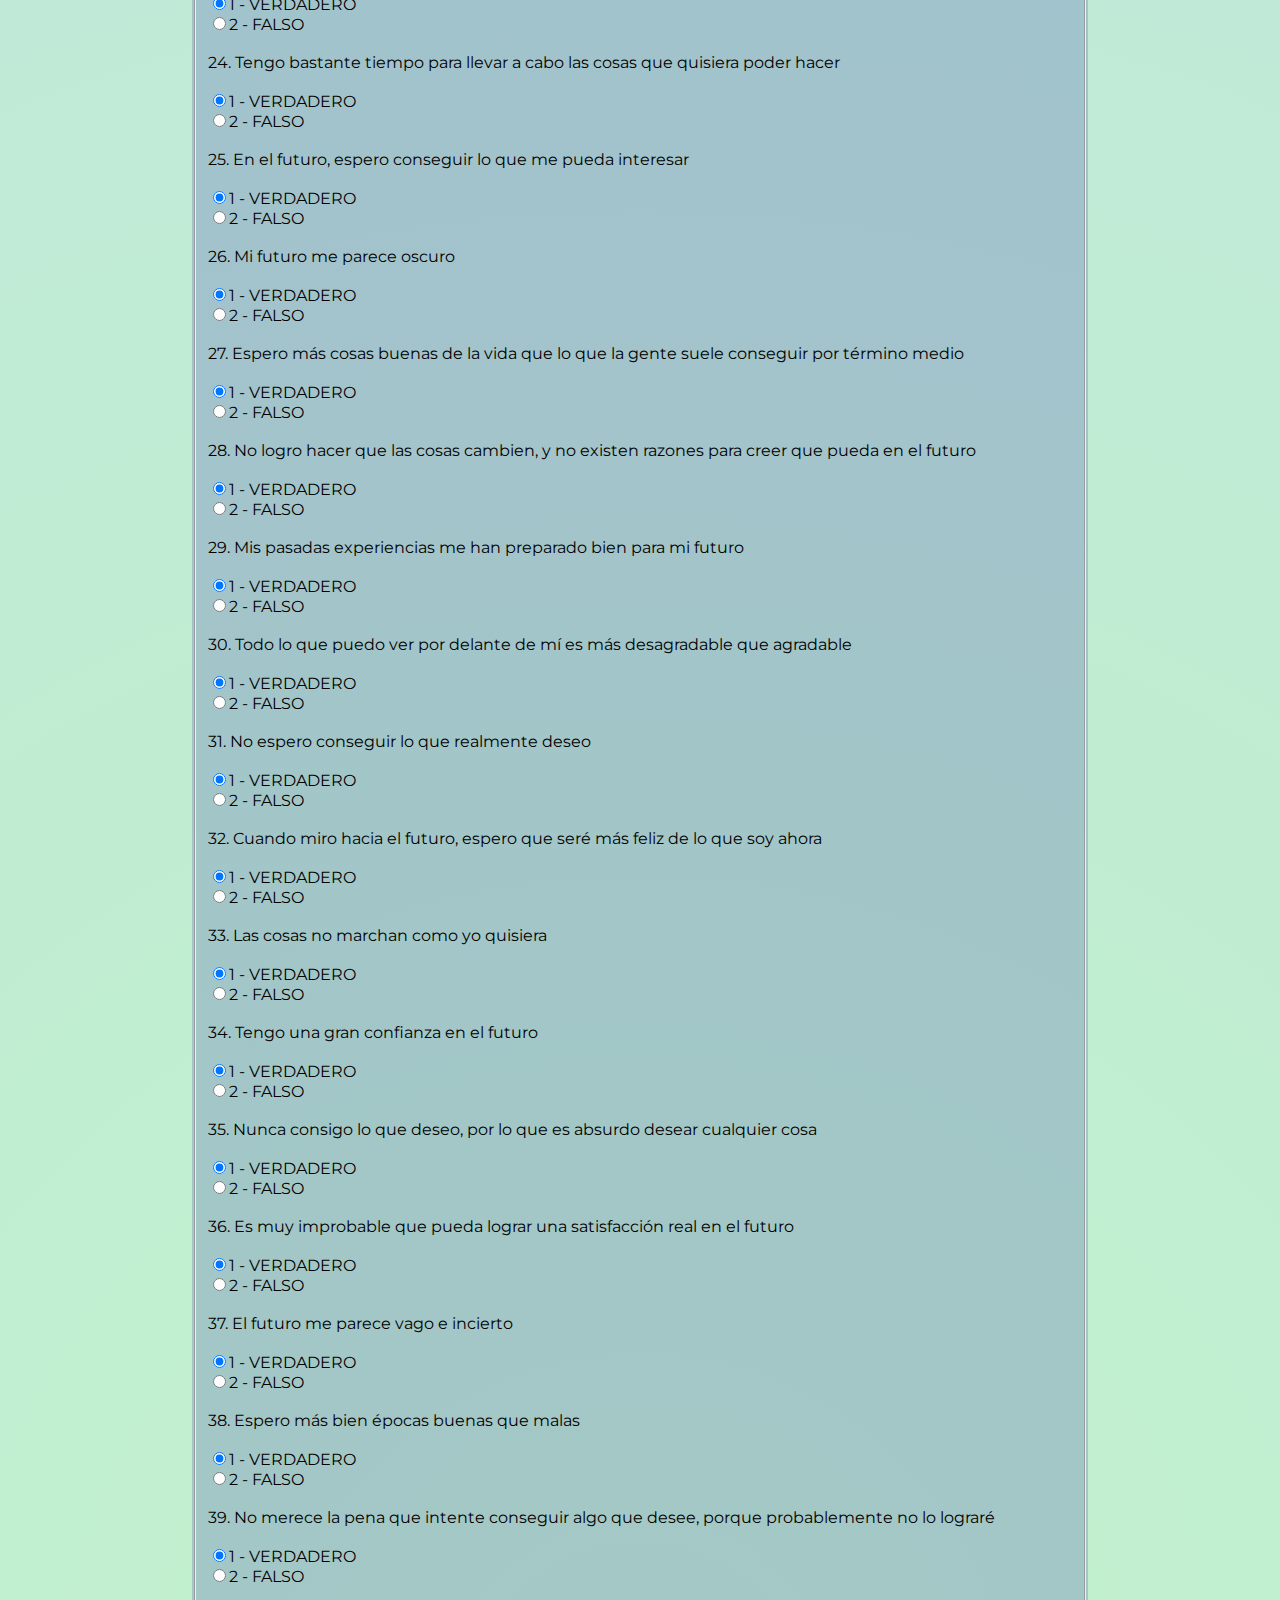
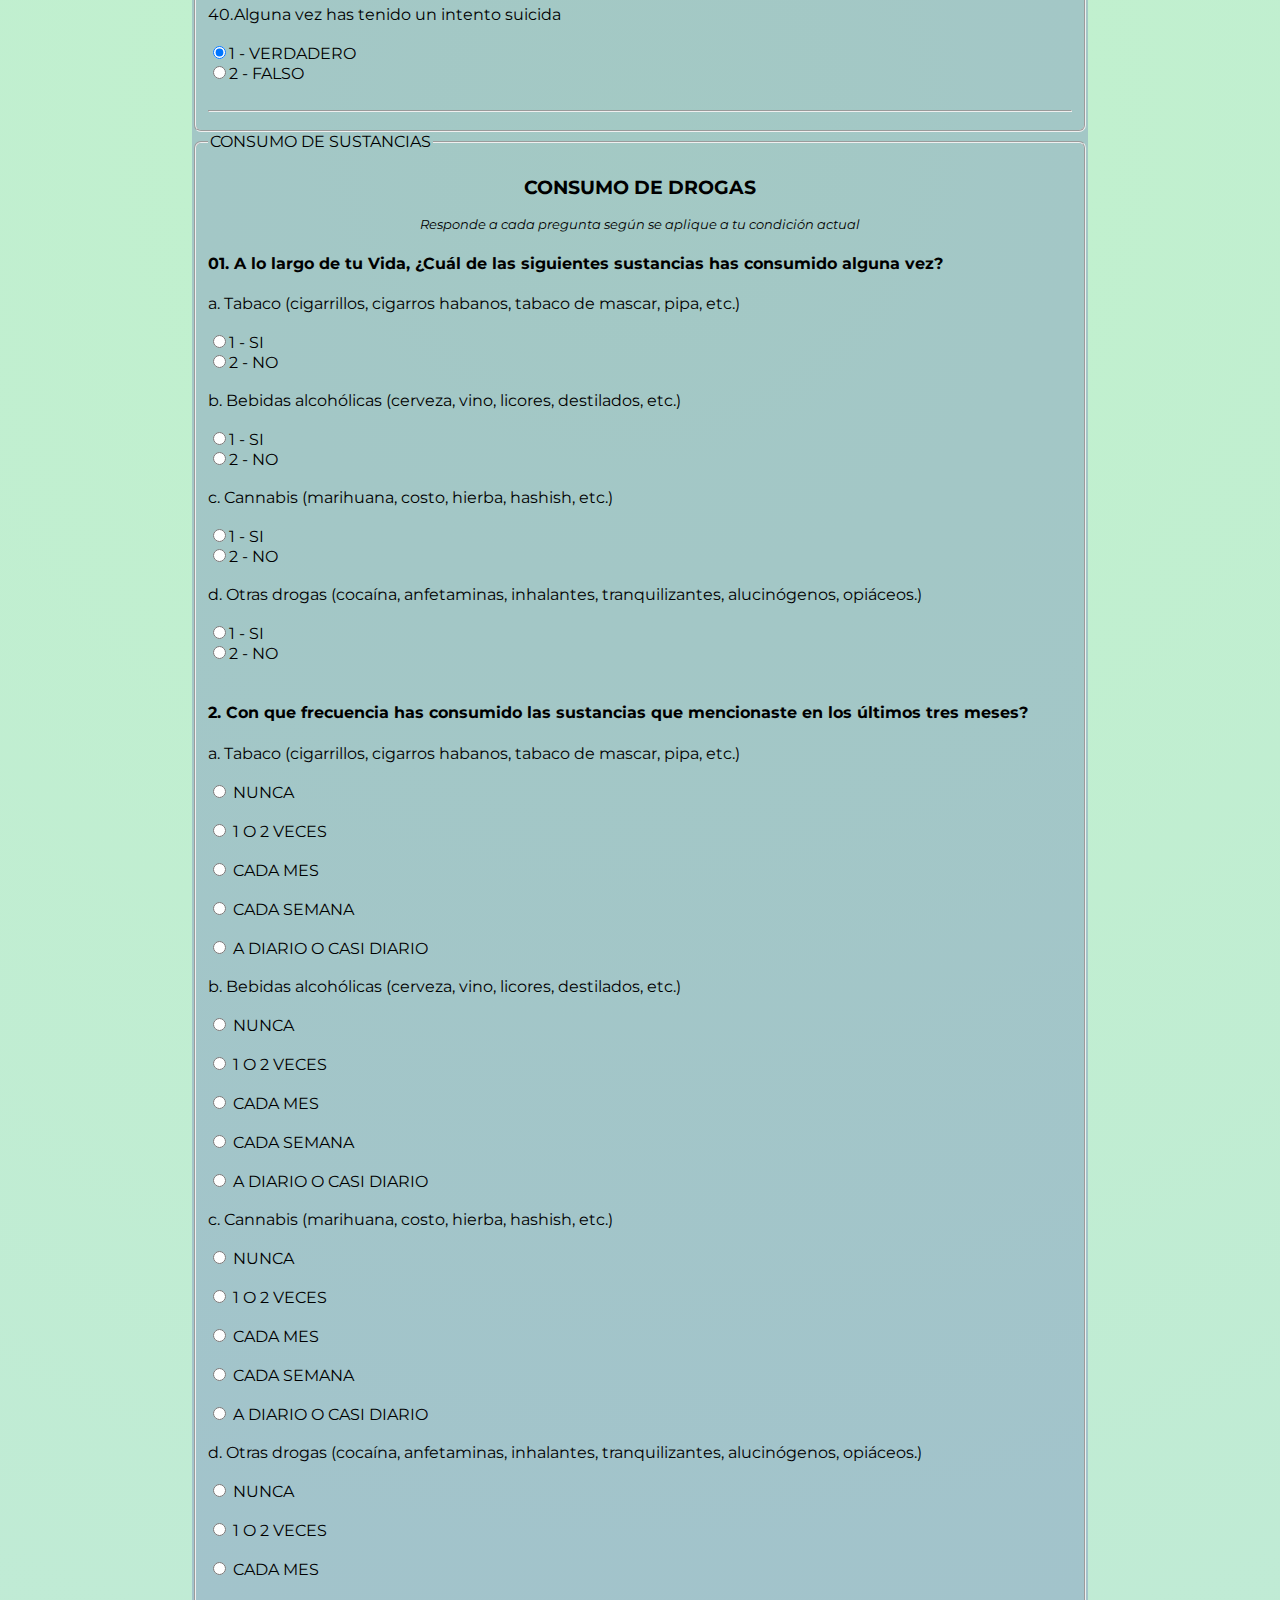
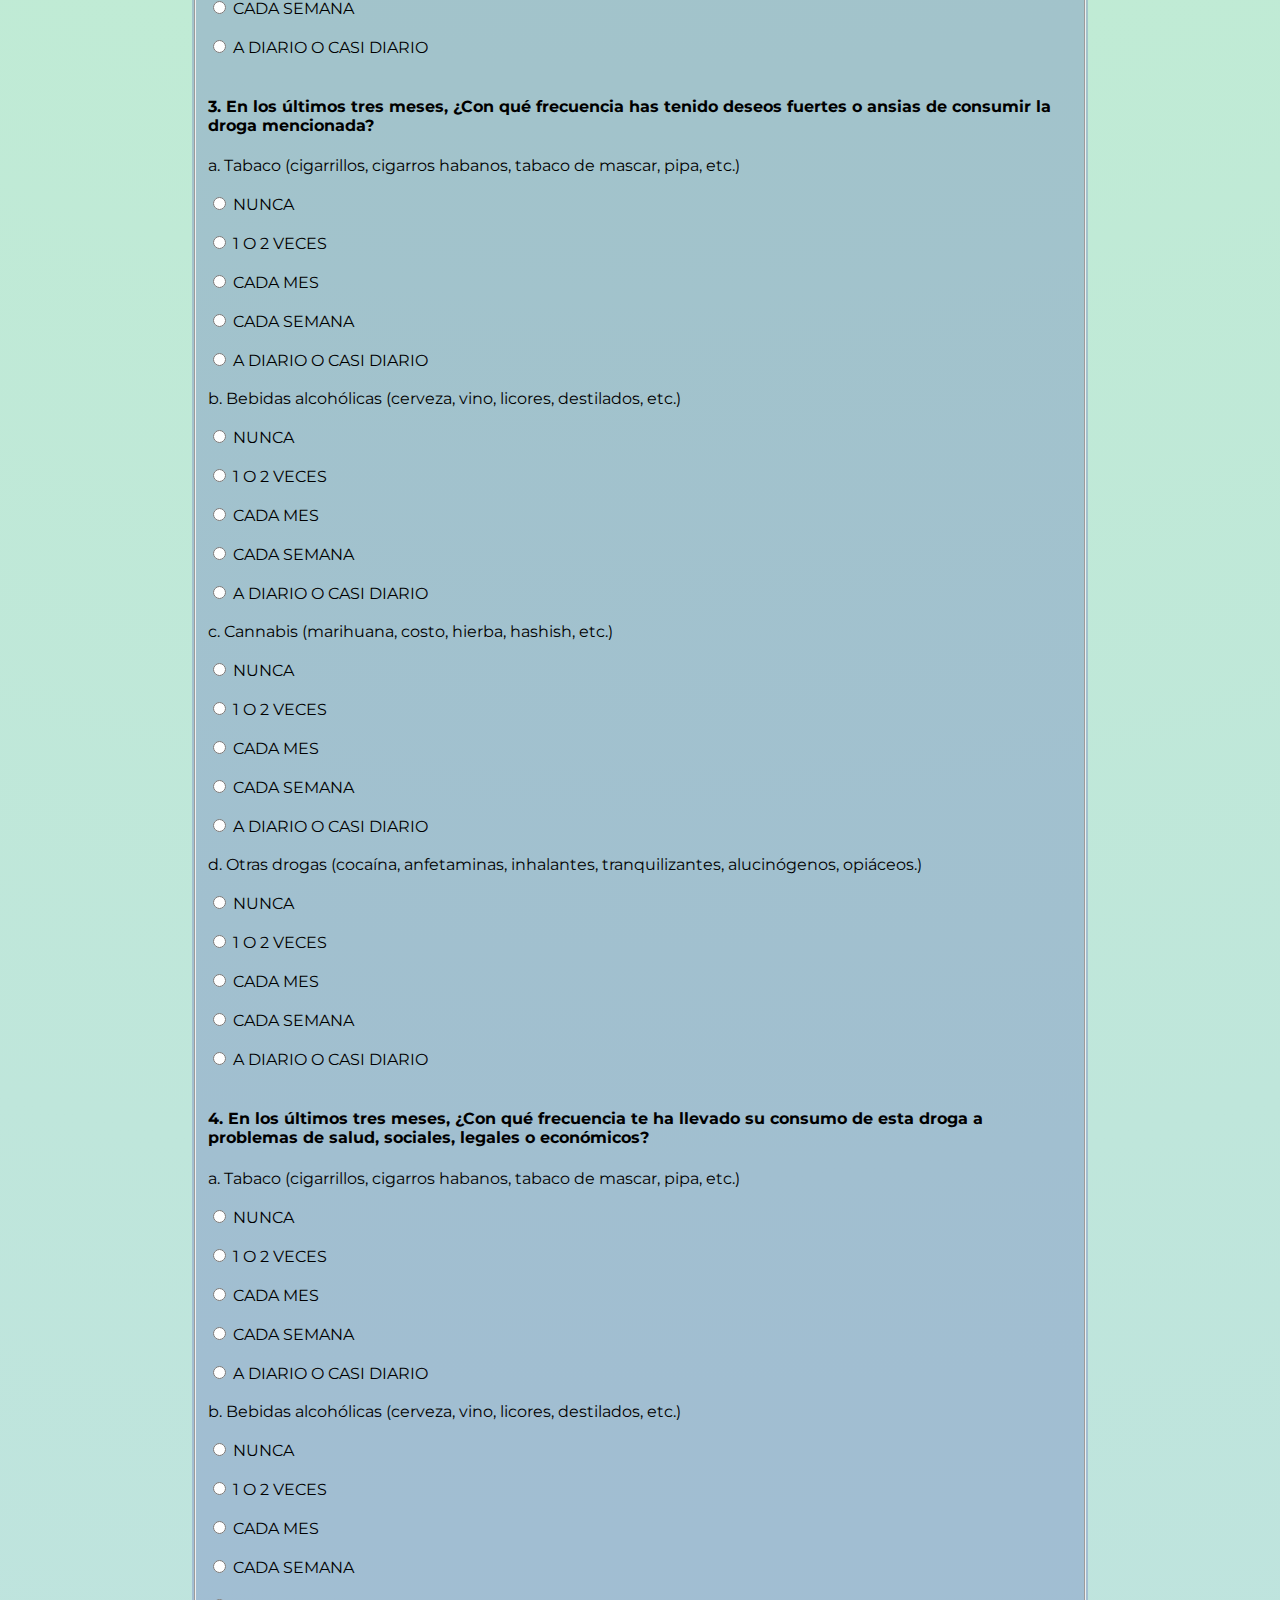
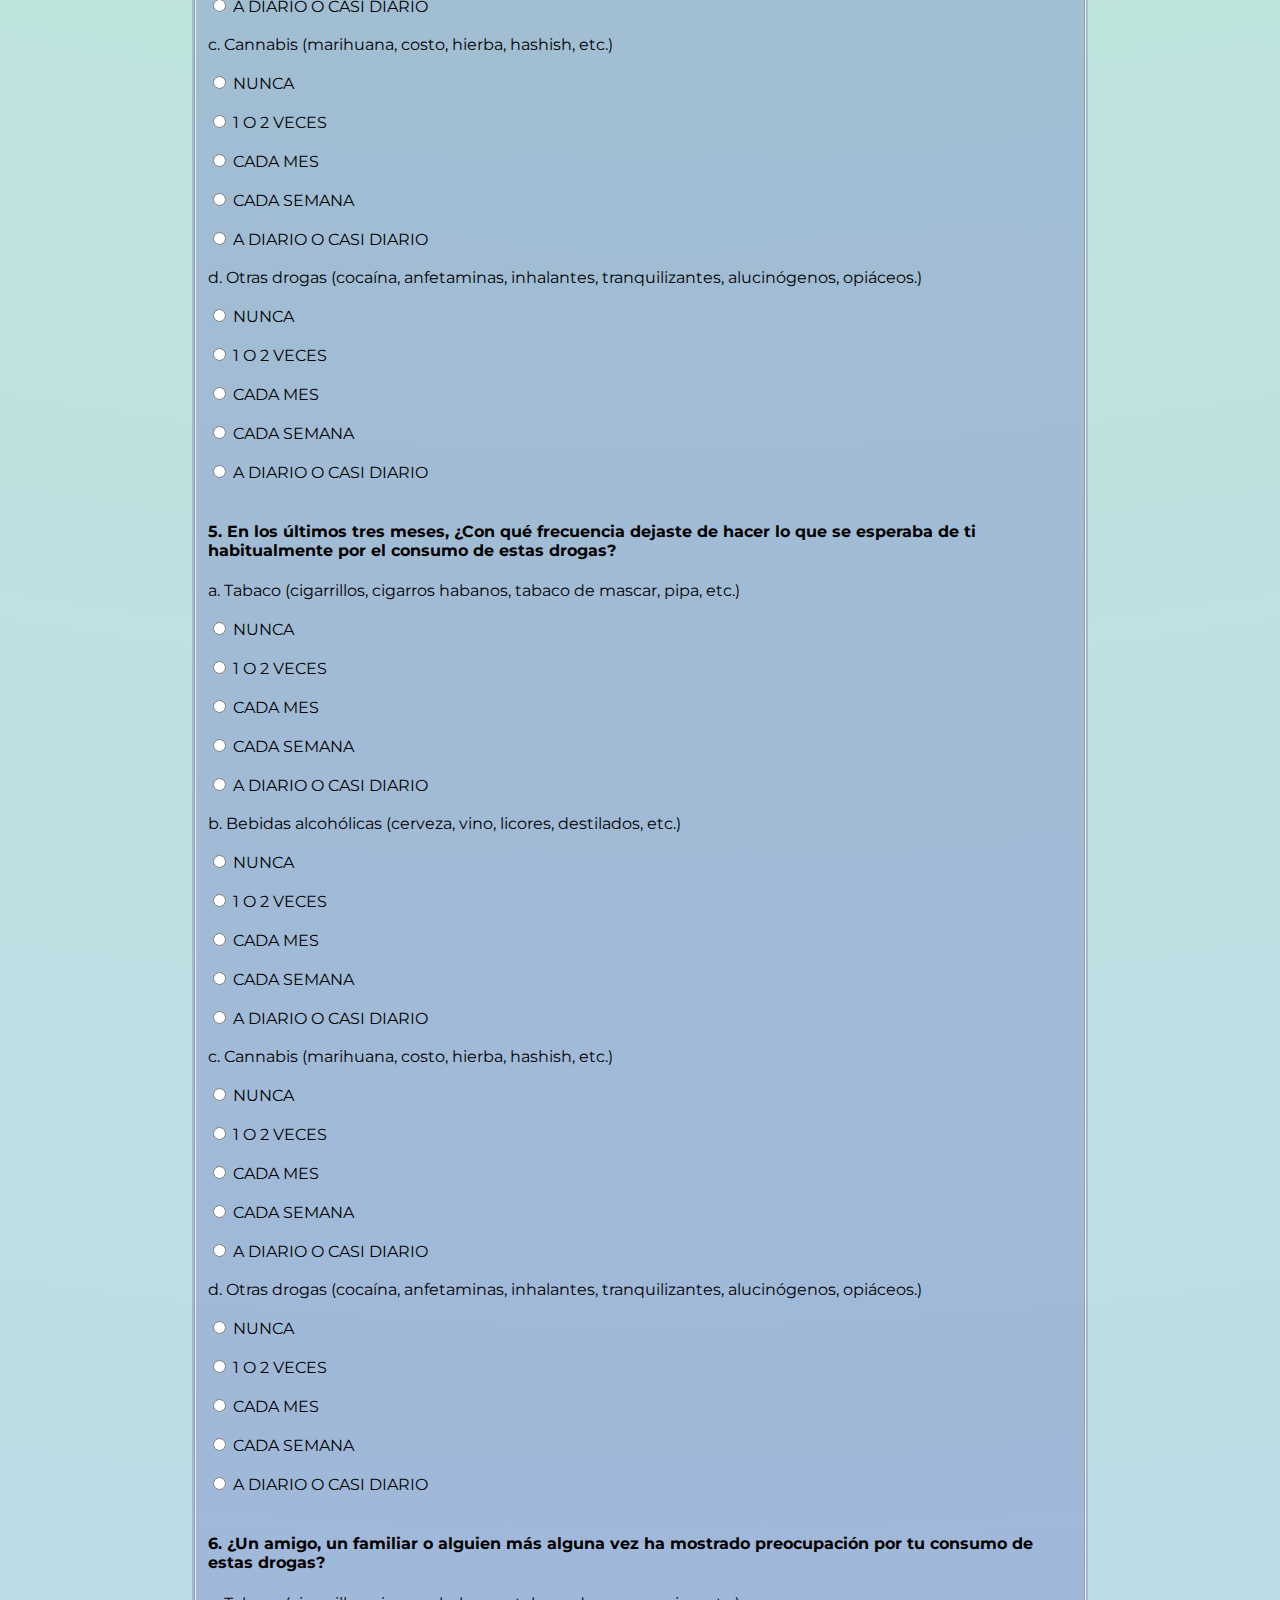
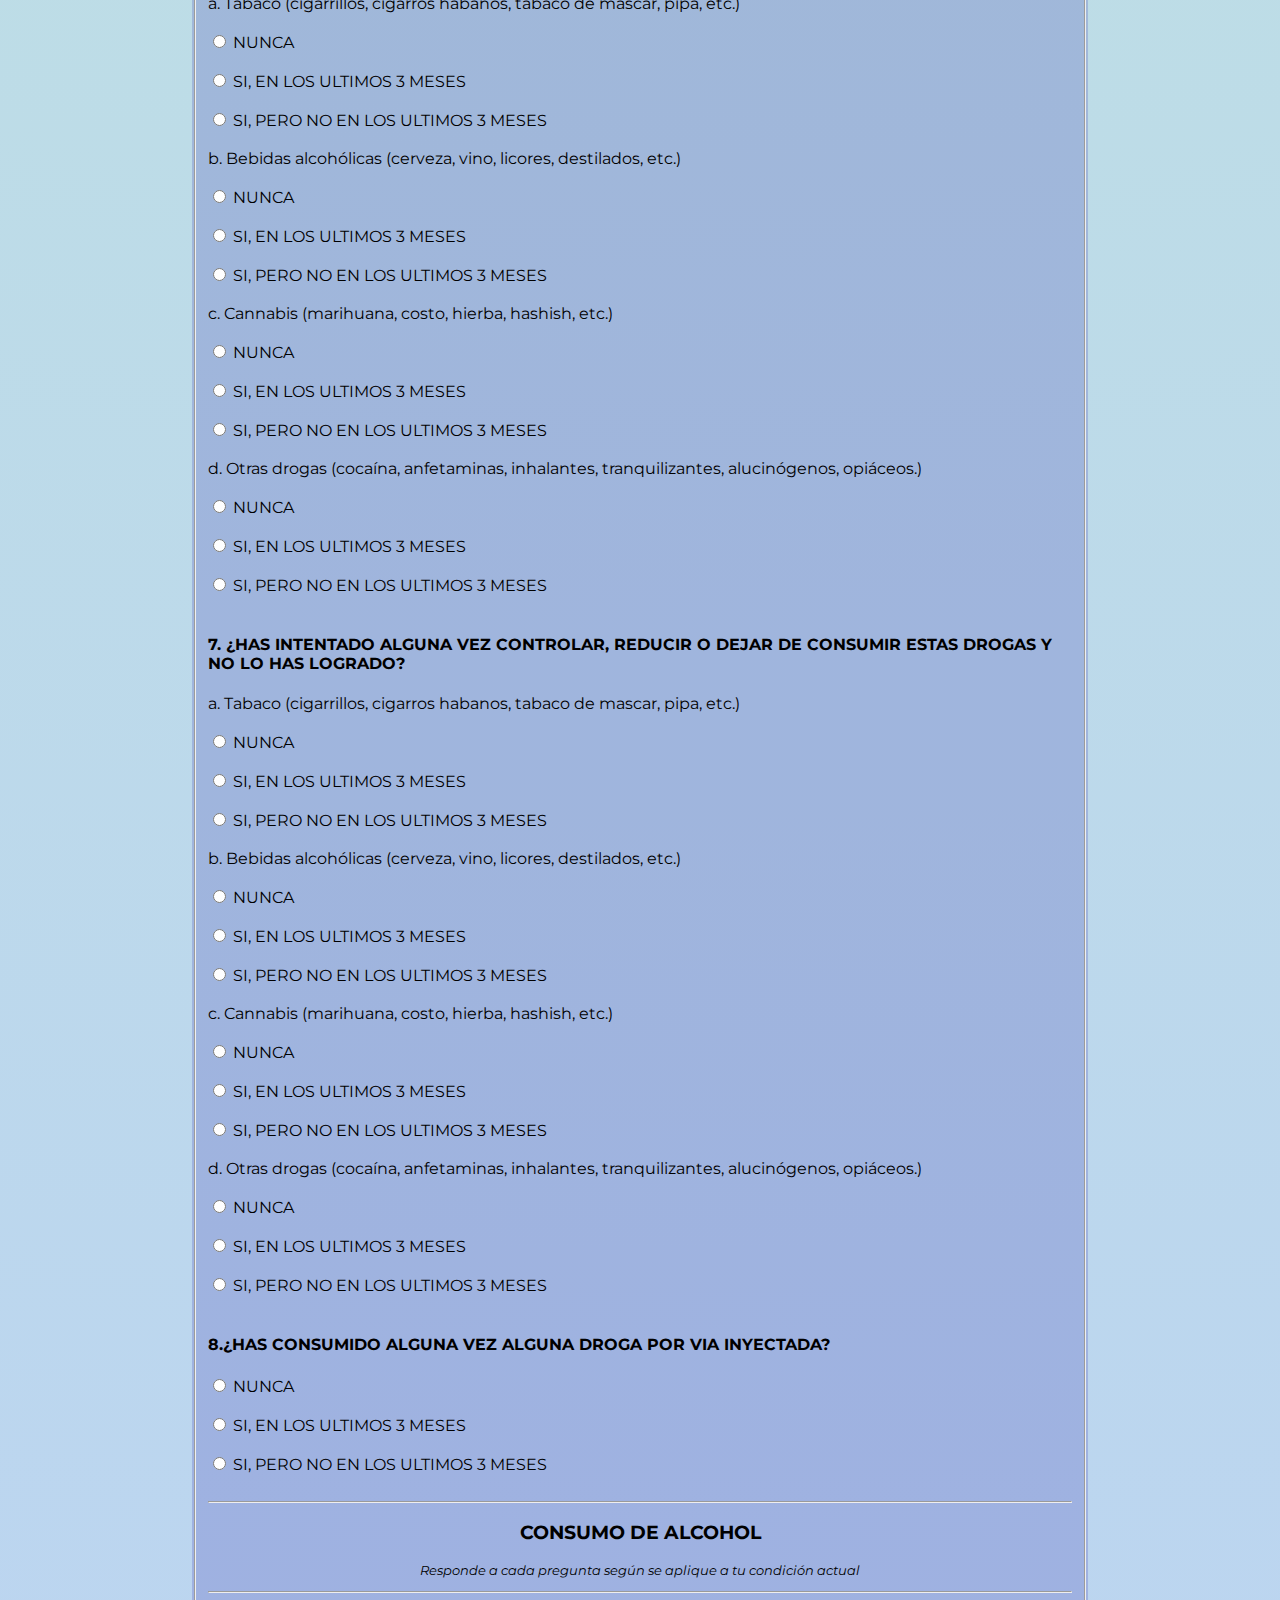
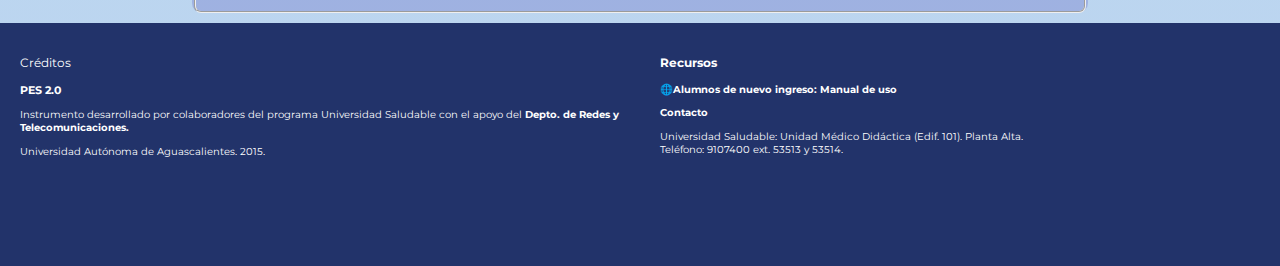
==== commit e31dbd4a: "Update encuestas.html" ====
--- a/encuestas.html
+++ b/encuestas.html
@@ -11,6 +11,8 @@
     <div class="contenedor">
         <h1 id="titulo-pes">P.E.S.</h1>
         <section class="encuestas">
+
+            <!-- aqui empieza salud física -->
             <article class="saludfisica">
                 <fieldset>
                     <legend>SALUD FÍSICA</legend>
@@ -396,7 +398,230 @@
                     </form>
                 </fieldset>
             </article>
+
+            <!-- aqui empieza consumo de sustancias -->
+
             <article class="consumsust">
+                <fieldset>
+                    <legend>CONSUMO DE SUSTANCIAS</legend>
+                    <form action="#">
+                        <!-- primera parte del formulario -->
+                        <h3>CONSUMO DE DROGAS</h3>
+                        <p id="legenda">Responde a cada pregunta según se aplique a tu condición actual</p>
+                        <!-- Primera parte de consumo de drogas -->
+                        <h4>01. A lo largo de tu Vida, ¿Cuál de las siguientes sustancias has consumido alguna vez?</h4>
+                        <!-- pregunta a -->
+                        <label for="a1">a. Tabaco (cigarrillos, cigarros habanos, tabaco de mascar, pipa, etc.)</label> <br> <br>
+                        <input type="radio" name="a1" id="a1" value="1"><label for="a1">1 - SI</label> <br>
+                        <input type="radio" name="a1" id="a1" value="0"><label for="a1">2 - NO</label> <br> <br>
+                        <!-- pregunta b -->
+                        <label for="b1">b. Bebidas alcohólicas (cerveza, vino, licores, destilados, etc.)</label> <br> <br>
+                        <input type="radio" name="b1" id="b1" value="1"><label for="b1">1 - SI</label> <br>
+                        <input type="radio" name="b1" id="b1" value="0"><label for="b1">2 - NO</label> <br> <br>
+                        <!-- pregunta c -->
+                        <label for="c1">c. Cannabis (marihuana, costo, hierba, hashish, etc.)</label> <br> <br>
+                        <input type="radio" name="c1" id="c1" value="1"><label for="c1">1 - SI</label> <br>
+                        <input type="radio" name="c1" id="c1" value="0"><label for="c1">2 - NO</label> <br> <br>
+                        <!-- pregunta d -->
+                        <label for="d1">d. Otras drogas (cocaína, anfetaminas, inhalantes, tranquilizantes, alucinógenos, opiáceos.)</label> <br> <br>
+                        <input type="radio" name="d1" id="d1" value="1"><label for="d1">1 - SI</label> <br>
+                        <input type="radio" name="d1" id="d1" value="0"><label for="d1">2 - NO</label> <br> <br>
+                        <!-- SI LA PERSONA PONE QUE NO LO HA HECHO LINKEALO A LA PREGUNTA 9 Y BLOQUEA TODAS LAS PREGUNTAS DE AQUI ABAJO -->
+
+
+                        <!-- SEGUNDA parte de consumo de drogas -->
+                        <h4>2. Con que frecuencia has consumido las sustancias que mencionaste en los últimos tres meses?</h4>
+                        <!-- pregunta a -->
+                        <label for="a2">a. Tabaco (cigarrillos, cigarros habanos, tabaco de mascar, pipa, etc.)</label> <br> <br>
+                        <input type="radio" name="a2" id="a2" value="0"><label for="a2"> NUNCA</label> <br> <br>
+                        <input type="radio" name="a2" id="a2" value="2"><label for="a2"> 1 O 2 VECES</label> <br><br>
+                        <input type="radio" name="a2" id="a2" value="3"><label for="a2"> CADA MES</label> <br> <br>
+                        <input type="radio" name="a2" id="a2" value="4"><label for="a2"> CADA SEMANA</label> <br> <br>
+                        <input type="radio" name="a2" id="a2" value="6"><label for="a2"> A DIARIO O CASI DIARIO</label> <br> <br>
+                        <!-- pregunta b -->
+                        <label for="b2">b. Bebidas alcohólicas (cerveza, vino, licores, destilados, etc.)</label> <br> <br>
+                        <input type="radio" name="b2" id="b2" value="0"><label for="b2"> NUNCA</label> <br> <br>
+                        <input type="radio" name="b2" id="b2" value="2"><label for="b2"> 1 O 2 VECES</label> <br> <br>
+                        <input type="radio" name="b2" id="b2" value="3"><label for="b2"> CADA MES</label> <br> <br>
+                        <input type="radio" name="b2" id="b2" value="4"><label for="b2"> CADA SEMANA</label> <br> <br>
+                        <input type="radio" name="b2" id="b2" value="6"><label for="b2"> A DIARIO O CASI DIARIO</label> <br> <br>
+                        <!-- pregunta c -->
+                        <label for="c2">c. Cannabis (marihuana, costo, hierba, hashish, etc.)</label> <br> <br>
+                        <input type="radio" name="c2" id="c2" value="0"><label for="c2"> NUNCA</label> <br> <br>
+                        <input type="radio" name="c2" id="c2" value="2"><label for="c2"> 1 O 2 VECES</label> <br><br>
+                        <input type="radio" name="c2" id="c2" value="3"><label for="c2"> CADA MES</label> <br> <br>
+                        <input type="radio" name="c2" id="c2" value="4"><label for="c2"> CADA SEMANA</label> <br> <br>
+                        <input type="radio" name="c2" id="c2" value="6"><label for="c2"> A DIARIO O CASI DIARIO</label> <br> <br>
+                        <!-- pregunta d -->
+                        <label for="d2">d. Otras drogas (cocaína, anfetaminas, inhalantes, tranquilizantes, alucinógenos, opiáceos.)</label> <br> <br>
+                        <input type="radio" name="d2" id="d2" value="0"><label for="d2"> NUNCA</label> <br> <br>
+                        <input type="radio" name="d2" id="d2" value="2"><label for="d2"> 1 O 2 VECES</label> <br><br>
+                        <input type="radio" name="d2" id="d2" value="3"><label for="d2"> CADA MES</label> <br> <br>
+                        <input type="radio" name="d2" id="d2" value="4"><label for="d2"> CADA SEMANA</label> <br> <br>
+                        <input type="radio" name="d2" id="d2" value="6"><label for="d2"> A DIARIO O CASI DIARIO</label> <br> <br>
+                        <!-- SI LA PERSONA PONE QUE NO LO HA HECHO LINKEALO A LA PREGUNTA 9 Y BLOQUEA TODAS LAS PREGUNTAS DE AQUI ABAJO -->
+
+
+                        <!-- TERCERA parte de consumo de drogas -->
+                        <h4>3. En los últimos tres meses, ¿Con qué frecuencia has tenido deseos fuertes o ansias de consumir la droga mencionada?</h4>
+                        <!-- pregunta a -->
+                        <label for="a3">a. Tabaco (cigarrillos, cigarros habanos, tabaco de mascar, pipa, etc.)</label> <br> <br>
+                        <input type="radio" name="a3" id="a3" value="0"><label for="a3"> NUNCA</label> <br> <br>
+                        <input type="radio" name="a3" id="a3" value="2"><label for="a3"> 1 O 2 VECES</label> <br><br>
+                        <input type="radio" name="a3" id="a3" value="3"><label for="a3"> CADA MES</label> <br> <br>
+                        <input type="radio" name="a3" id="a3" value="4"><label for="a3"> CADA SEMANA</label> <br> <br>
+                        <input type="radio" name="a3" id="a3" value="6"><label for="a3"> A DIARIO O CASI DIARIO</label> <br> <br>
+                        <!-- pregunta b -->
+                        <label for="b3">b. Bebidas alcohólicas (cerveza, vino, licores, destilados, etc.)</label> <br> <br>
+                        <input type="radio" name="b3" id="b3" value="0"><label for="b3"> NUNCA</label> <br> <br>
+                        <input type="radio" name="b3" id="b3" value="2"><label for="b3"> 1 O 2 VECES</label> <br> <br>
+                        <input type="radio" name="b3" id="b3" value="3"><label for="b3"> CADA MES</label> <br> <br>
+                        <input type="radio" name="b3" id="b3" value="4"><label for="b3"> CADA SEMANA</label> <br> <br>
+                        <input type="radio" name="b3" id="b3" value="6"><label for="b3"> A DIARIO O CASI DIARIO</label> <br> <br>
+                        <!-- pregunta c -->
+                        <label for="c3">c. Cannabis (marihuana, costo, hierba, hashish, etc.)</label> <br> <br>
+                        <input type="radio" name="c3" id="c3" value="0"><label for="c3"> NUNCA</label> <br> <br>
+                        <input type="radio" name="c3" id="c3" value="2"><label for="c3"> 1 O 2 VECES</label> <br><br>
+                        <input type="radio" name="c3" id="c3" value="3"><label for="c3"> CADA MES</label> <br> <br>
+                        <input type="radio" name="c3" id="c3" value="4"><label for="c3"> CADA SEMANA</label> <br> <br>
+                        <input type="radio" name="c3" id="c3" value="6"><label for="c3"> A DIARIO O CASI DIARIO</label> <br> <br>
+                        <!-- pregunta d -->
+                        <label for="d3">d. Otras drogas (cocaína, anfetaminas, inhalantes, tranquilizantes, alucinógenos, opiáceos.)</label> <br> <br>
+                        <input type="radio" name="d3" id="d3" value="0"><label for="d3"> NUNCA</label> <br> <br>
+                        <input type="radio" name="d3" id="d3" value="2"><label for="d3"> 1 O 2 VECES</label> <br><br>
+                        <input type="radio" name="d3" id="d3" value="3"><label for="d3"> CADA MES</label> <br> <br>
+                        <input type="radio" name="d3" id="d3" value="4"><label for="d3"> CADA SEMANA</label> <br> <br>
+                        <input type="radio" name="d3" id="d3" value="6"><label for="d3"> A DIARIO O CASI DIARIO</label> <br> <br>
+
+                         <!-- CUARTA parte de consumo de drogas -->
+                         <h4>4. En los últimos tres meses, ¿Con qué frecuencia te ha llevado su consumo de esta droga a problemas de salud, sociales, legales o económicos?</h4>
+                         <!-- pregunta a -->
+                         <label for="a4">a. Tabaco (cigarrillos, cigarros habanos, tabaco de mascar, pipa, etc.)</label> <br> <br>
+                         <input type="radio" name="a4" id="a4" value="0"><label for="a4"> NUNCA</label> <br> <br>
+                         <input type="radio" name="a4" id="a4" value="2"><label for="a4"> 1 O 2 VECES</label> <br><br>
+                         <input type="radio" name="a4" id="a4" value="3"><label for="a4"> CADA MES</label> <br> <br>
+                         <input type="radio" name="a4" id="a4" value="4"><label for="a4"> CADA SEMANA</label> <br> <br>
+                         <input type="radio" name="a4" id="a4" value="6"><label for="a4"> A DIARIO O CASI DIARIO</label> <br> <br>
+                         <!-- pregunta b -->
+                         <label for="b4">b. Bebidas alcohólicas (cerveza, vino, licores, destilados, etc.)</label> <br> <br>
+                         <input type="radio" name="b4" id="b4" value="0"><label for="b4"> NUNCA</label> <br> <br>
+                         <input type="radio" name="b4" id="b4" value="2"><label for="b4"> 1 O 2 VECES</label> <br> <br>
+                         <input type="radio" name="b4" id="b4" value="3"><label for="b4"> CADA MES</label> <br> <br>
+                         <input type="radio" name="b4" id="b4" value="4"><label for="b4"> CADA SEMANA</label> <br> <br>
+                         <input type="radio" name="b4" id="b4" value="6"><label for="b4"> A DIARIO O CASI DIARIO</label> <br> <br>
+                         <!-- pregunta c -->
+                         <label for="c4">c. Cannabis (marihuana, costo, hierba, hashish, etc.)</label> <br> <br>
+                         <input type="radio" name="c4" id="c4" value="0"><label for="c4"> NUNCA</label> <br> <br>
+                         <input type="radio" name="c4" id="c4" value="2"><label for="c4"> 1 O 2 VECES</label> <br><br>
+                         <input type="radio" name="c4" id="c4" value="3"><label for="c4"> CADA MES</label> <br> <br>
+                         <input type="radio" name="c4" id="c4" value="4"><label for="c4"> CADA SEMANA</label> <br> <br>
+                         <input type="radio" name="c4" id="c4" value="6"><label for="c4"> A DIARIO O CASI DIARIO</label> <br> <br>
+                         <!-- pregunta d -->
+                         <label for="d4">d. Otras drogas (cocaína, anfetaminas, inhalantes, tranquilizantes, alucinógenos, opiáceos.)</label> <br> <br>
+                         <input type="radio" name="d4" id="d4" value="0"><label for="d4"> NUNCA</label> <br> <br>
+                         <input type="radio" name="d4" id="d4" value="2"><label for="d4"> 1 O 2 VECES</label> <br><br>
+                         <input type="radio" name="d4" id="d4" value="3"><label for="d4"> CADA MES</label> <br> <br>
+                         <input type="radio" name="d4" id="d4" value="4"><label for="d4"> CADA SEMANA</label> <br> <br>
+                         <input type="radio" name="d4" id="d4" value="6"><label for="d4"> A DIARIO O CASI DIARIO</label> <br> <br>
+
+                        <!-- QUINTA parte de consumo de drogas -->
+                        <h4>5. En los últimos tres meses, ¿Con qué frecuencia dejaste de hacer lo que se esperaba de ti habitualmente por el consumo de estas drogas?</h4>
+                        <!-- pregunta a -->
+                        <label for="a5">a. Tabaco (cigarrillos, cigarros habanos, tabaco de mascar, pipa, etc.)</label> <br> <br>
+                        <input type="radio" name="a5" id="a5" value="0"><label for="a5"> NUNCA</label> <br> <br>
+                        <input type="radio" name="a5" id="a5" value="2"><label for="a5"> 1 O 2 VECES</label> <br><br>
+                        <input type="radio" name="a5" id="a5" value="3"><label for="a5"> CADA MES</label> <br> <br>
+                        <input type="radio" name="a5" id="a5" value="4"><label for="a5"> CADA SEMANA</label> <br> <br>
+                        <input type="radio" name="a5" id="a5" value="6"><label for="a5"> A DIARIO O CASI DIARIO</label> <br> <br>
+                        <!-- pregunta b -->
+                        <label for="b5">b. Bebidas alcohólicas (cerveza, vino, licores, destilados, etc.)</label> <br> <br>
+                        <input type="radio" name="b5" id="b5" value="0"><label for="b5"> NUNCA</label> <br> <br>
+                        <input type="radio" name="b5" id="b5" value="2"><label for="b5"> 1 O 2 VECES</label> <br> <br>
+                        <input type="radio" name="b5" id="b5" value="3"><label for="b5"> CADA MES</label> <br> <br>
+                        <input type="radio" name="b5" id="b5" value="4"><label for="b5"> CADA SEMANA</label> <br> <br>
+                        <input type="radio" name="b5" id="b5" value="6"><label for="b5"> A DIARIO O CASI DIARIO</label> <br> <br>
+                        <!-- pregunta c -->
+                        <label for="c5">c. Cannabis (marihuana, costo, hierba, hashish, etc.)</label> <br> <br>
+                        <input type="radio" name="c5" id="c5" value="0"><label for="c5"> NUNCA</label> <br> <br>
+                        <input type="radio" name="c5" id="c5" value="2"><label for="c5"> 1 O 2 VECES</label> <br><br>
+                        <input type="radio" name="c5" id="c5" value="3"><label for="c5"> CADA MES</label> <br> <br>
+                        <input type="radio" name="c5" id="c5" value="4"><label for="c5"> CADA SEMANA</label> <br> <br>
+                        <input type="radio" name="c5" id="c5" value="6"><label for="c5"> A DIARIO O CASI DIARIO</label> <br> <br>
+                        <!-- pregunta d -->
+                        <label for="d5">d. Otras drogas (cocaína, anfetaminas, inhalantes, tranquilizantes, alucinógenos, opiáceos.)</label> <br> <br>
+                        <input type="radio" name="d5" id="d5" value="0"><label for="d5"> NUNCA</label> <br> <br>
+                        <input type="radio" name="d5" id="d5" value="2"><label for="d5"> 1 O 2 VECES</label> <br><br>
+                        <input type="radio" name="d5" id="d5" value="3"><label for="d5"> CADA MES</label> <br> <br>
+                        <input type="radio" name="d5" id="d5" value="4"><label for="d5"> CADA SEMANA</label> <br> <br>
+                        <input type="radio" name="d5" id="d5" value="6"><label for="d5"> A DIARIO O CASI DIARIO</label> <br> <br>
+
+                        <!-- SEXTA parte de consumo de drogas -->
+                        <h4>6. ¿Un amigo, un familiar o alguien más alguna vez ha mostrado preocupación por tu consumo de estas drogas?</h4>
+                        <!-- pregunta a -->
+                        <label for="a6">a. Tabaco (cigarrillos, cigarros habanos, tabaco de mascar, pipa, etc.)</label> <br> <br>
+                        <input type="radio" name="a6" id="a6" value="0"><label for="a6"> NUNCA</label> <br> <br>
+                        <input type="radio" name="a6" id="a6" value="6"><label for="a6"> SI, EN LOS ULTIMOS 3 MESES</label> <br><br>
+                        <input type="radio" name="a6" id="a6" value="3"><label for="a6"> SI, PERO NO EN LOS ULTIMOS 3 MESES</label> <br> <br>
+    
+                        <!-- pregunta b -->
+                        <label for="b6">b. Bebidas alcohólicas (cerveza, vino, licores, destilados, etc.)</label> <br> <br>
+                        <input type="radio" name="b6" id="b6" value="0"><label for="b6"> NUNCA</label> <br> <br>
+                        <input type="radio" name="b6" id="b6" value="6"><label for="b6"> SI, EN LOS ULTIMOS 3 MESES</label> <br> <br>
+                        <input type="radio" name="b6" id="b6" value="3"><label for="b6"> SI, PERO NO EN LOS ULTIMOS 3 MESES</label> <br> <br>
+    
+                        <!-- pregunta c -->
+                        <label for="c6">c. Cannabis (marihuana, costo, hierba, hashish, etc.)</label> <br> <br>
+                        <input type="radio" name="c6" id="c6" value="0"><label for="c6"> NUNCA</label> <br> <br>
+                        <input type="radio" name="c6" id="c6" value="6"><label for="c6"> SI, EN LOS ULTIMOS 3 MESES</label> <br><br>
+                        <input type="radio" name="c6" id="c6" value="3"><label for="c6"> SI, PERO NO EN LOS ULTIMOS 3 MESES</label> <br> <br>
+                        <!-- pregunta d -->
+                        <label for="d6">d. Otras drogas (cocaína, anfetaminas, inhalantes, tranquilizantes, alucinógenos, opiáceos.)</label> <br> <br>
+                        <input type="radio" name="d6" id="d6" value="0"><label for="d6"> NUNCA</label> <br> <br>
+                        <input type="radio" name="d6" id="d6" value="6"><label for="d6"> SI, EN LOS ULTIMOS 3 MESES</label> <br><br>
+                        <input type="radio" name="d6" id="d6" value="3"><label for="d6"> SI, PERO NO EN LOS ULTIMOS 3 MESES</label> <br> <br>
+
+                        <!-- SEPTIMA parte de consumo de drogas -->
+                        <h4>7. ¿HAS INTENTADO ALGUNA VEZ CONTROLAR, REDUCIR O DEJAR DE CONSUMIR ESTAS DROGAS Y NO LO HAS LOGRADO?</h4>
+                        <!-- pregunta a -->
+                        <label for="a7">a. Tabaco (cigarrillos, cigarros habanos, tabaco de mascar, pipa, etc.)</label> <br> <br>
+                        <input type="radio" name="a7" id="a7" value="0"><label for="a7"> NUNCA</label> <br> <br>
+                        <input type="radio" name="a7" id="a7" value="6"><label for="a7"> SI, EN LOS ULTIMOS 3 MESES</label> <br><br>
+                        <input type="radio" name="a7" id="a7" value="3"><label for="a7"> SI, PERO NO EN LOS ULTIMOS 3 MESES</label> <br> <br>
+    
+                        <!-- pregunta b -->
+                        <label for="b7">b. Bebidas alcohólicas (cerveza, vino, licores, destilados, etc.)</label> <br> <br>
+                        <input type="radio" name="b7" id="b7" value="0"><label for="b7"> NUNCA</label> <br> <br>
+                        <input type="radio" name="b7" id="b7" value="6"><label for="b7"> SI, EN LOS ULTIMOS 3 MESES</label> <br> <br>
+                        <input type="radio" name="b7" id="b7" value="3"><label for="b7"> SI, PERO NO EN LOS ULTIMOS 3 MESES</label> <br> <br>
+    
+                        <!-- pregunta c -->
+                        <label for="c7">c. Cannabis (marihuana, costo, hierba, hashish, etc.)</label> <br> <br>
+                        <input type="radio" name="c7" id="c7" value="0"><label for="c7"> NUNCA</label> <br> <br>
+                        <input type="radio" name="c7" id="c7" value="6"><label for="c7"> SI, EN LOS ULTIMOS 3 MESES</label> <br><br>
+                        <input type="radio" name="c7" id="c7" value="3"><label for="c7"> SI, PERO NO EN LOS ULTIMOS 3 MESES</label> <br> <br>
+                        <!-- pregunta d -->
+                        <label for="d7">d. Otras drogas (cocaína, anfetaminas, inhalantes, tranquilizantes, alucinógenos, opiáceos.)</label> <br> <br>
+                        <input type="radio" name="d7" id="d7" value="0"><label for="d7"> NUNCA</label> <br> <br>
+                        <input type="radio" name="d7" id="d7" value="6"><label for="d7"> SI, EN LOS ULTIMOS 3 MESES</label> <br><br>
+                        <input type="radio" name="d7" id="d7" value="3"><label for="d7"> SI, PERO NO EN LOS ULTIMOS 3 MESES</label> <br> <br>
+
+                        <!-- OCTAVA parte de consumo de drogas -->
+                        <!-- <h4>. ¿HAS INTENTADO ALGUNA VEZ CONTROLAR, REDUCIR O DEJAR DE CONSUMIR ESTAS DROGAS Y NO LO HAS LOGRADO?</h4> -->
+                        <!-- pregunta a -->
+                        <h4><label for="a7">8.¿HAS CONSUMIDO ALGUNA VEZ ALGUNA DROGA POR VIA INYECTADA?</label></h4>
+                        <input type="radio" name="a7" id="a7" value="0"><label for="a7"> NUNCA</label> <br> <br>
+                        <input type="radio" name="a7" id="a7" value="2"><label for="a7"> SI, EN LOS ULTIMOS 3 MESES</label> <br><br>
+                        <input type="radio" name="a7" id="a7" value="1"><label for="a7"> SI, PERO NO EN LOS ULTIMOS 3 MESES</label> <br> <br>
+                        <div>
+                            <!-- AQUI VAN LOS RESULTADOS QUE DEBEN DE MARCAR DEL EXCEL -->
+                        </div>
+                        <hr>
+                        <!-- segunda parte del formulario CONSUMO DE ALCOHOL -->
+                        <h3>CONSUMO DE ALCOHOL</h3>
+                        <p id="legenda">Responde a cada pregunta según se aplique a tu condición actual</p>
+                        <hr>
+                    </form>
+                </fieldset>
 
             </article>
             <article class="saludsex">
@@ -435,9 +660,3 @@
     </footer>
 </body>
 </html>
-                
-            </article>
-        </section>
-    </div>
-</body>
-</html>
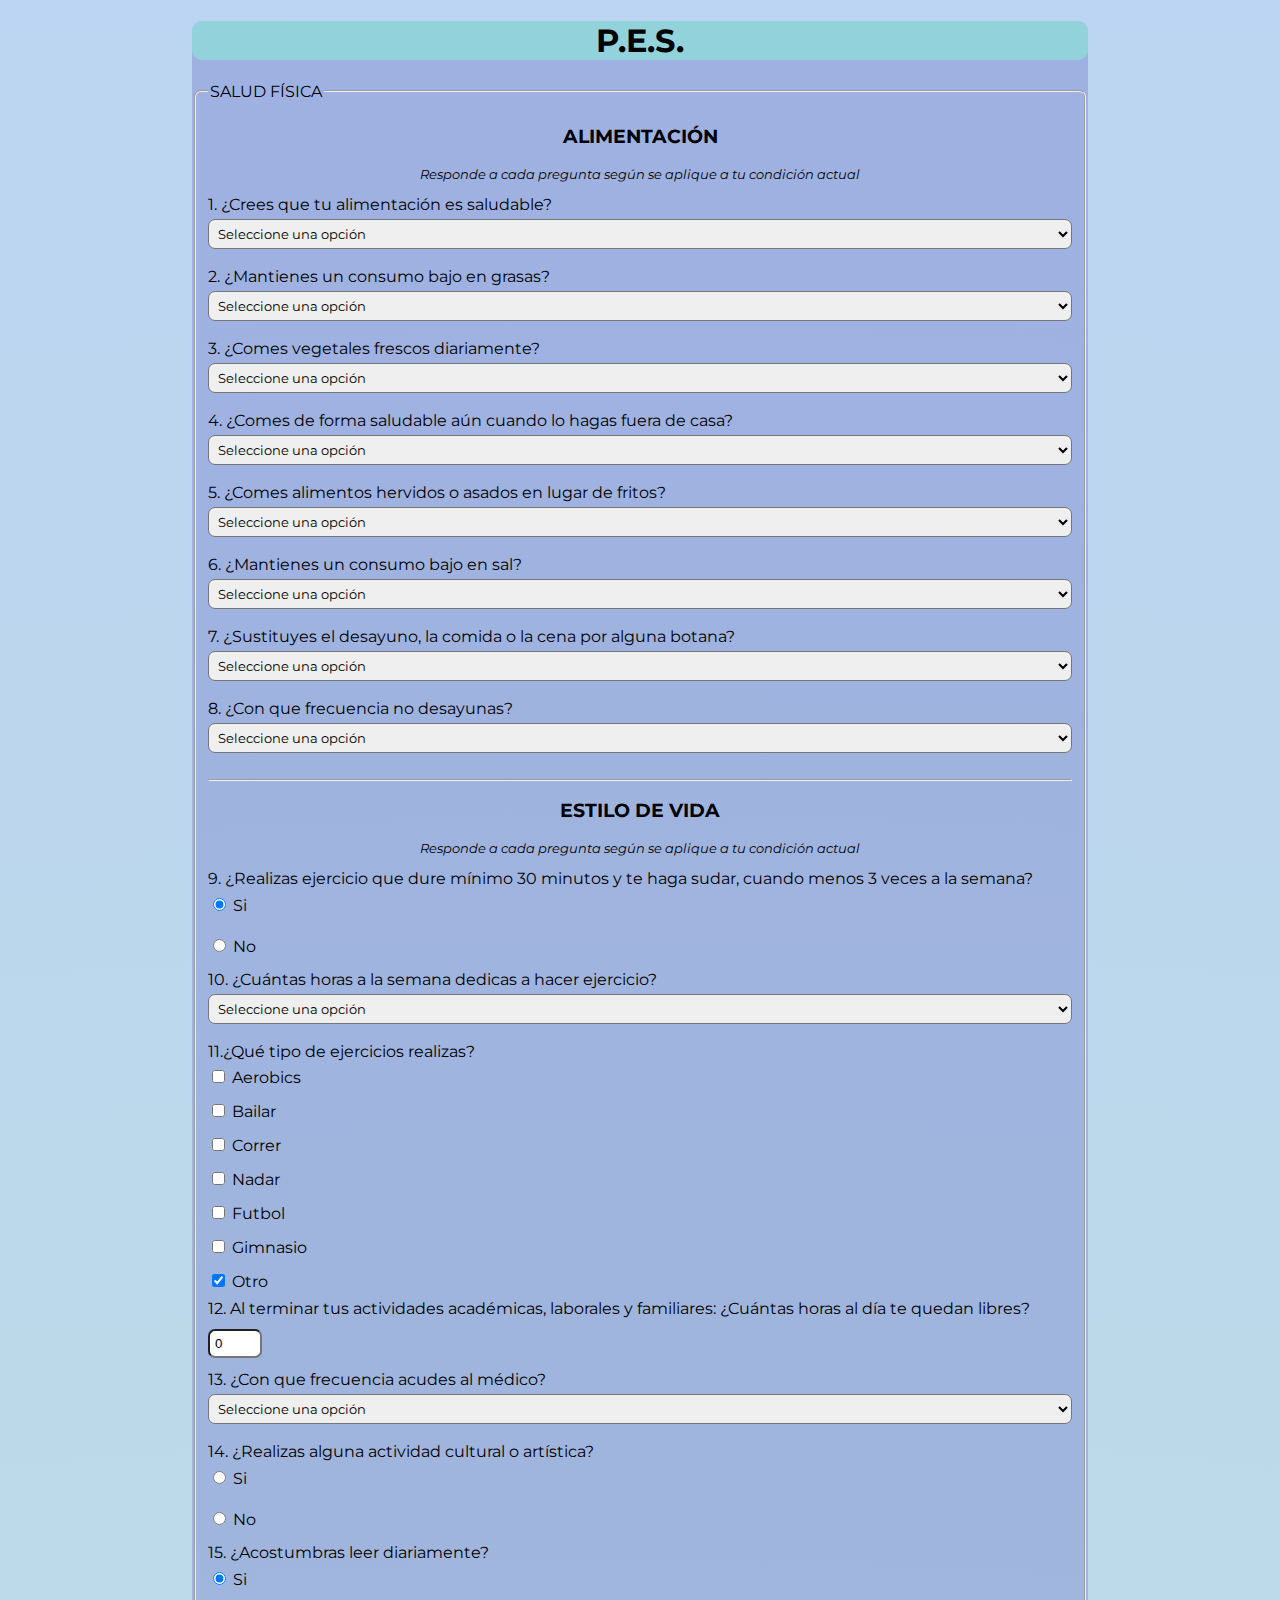
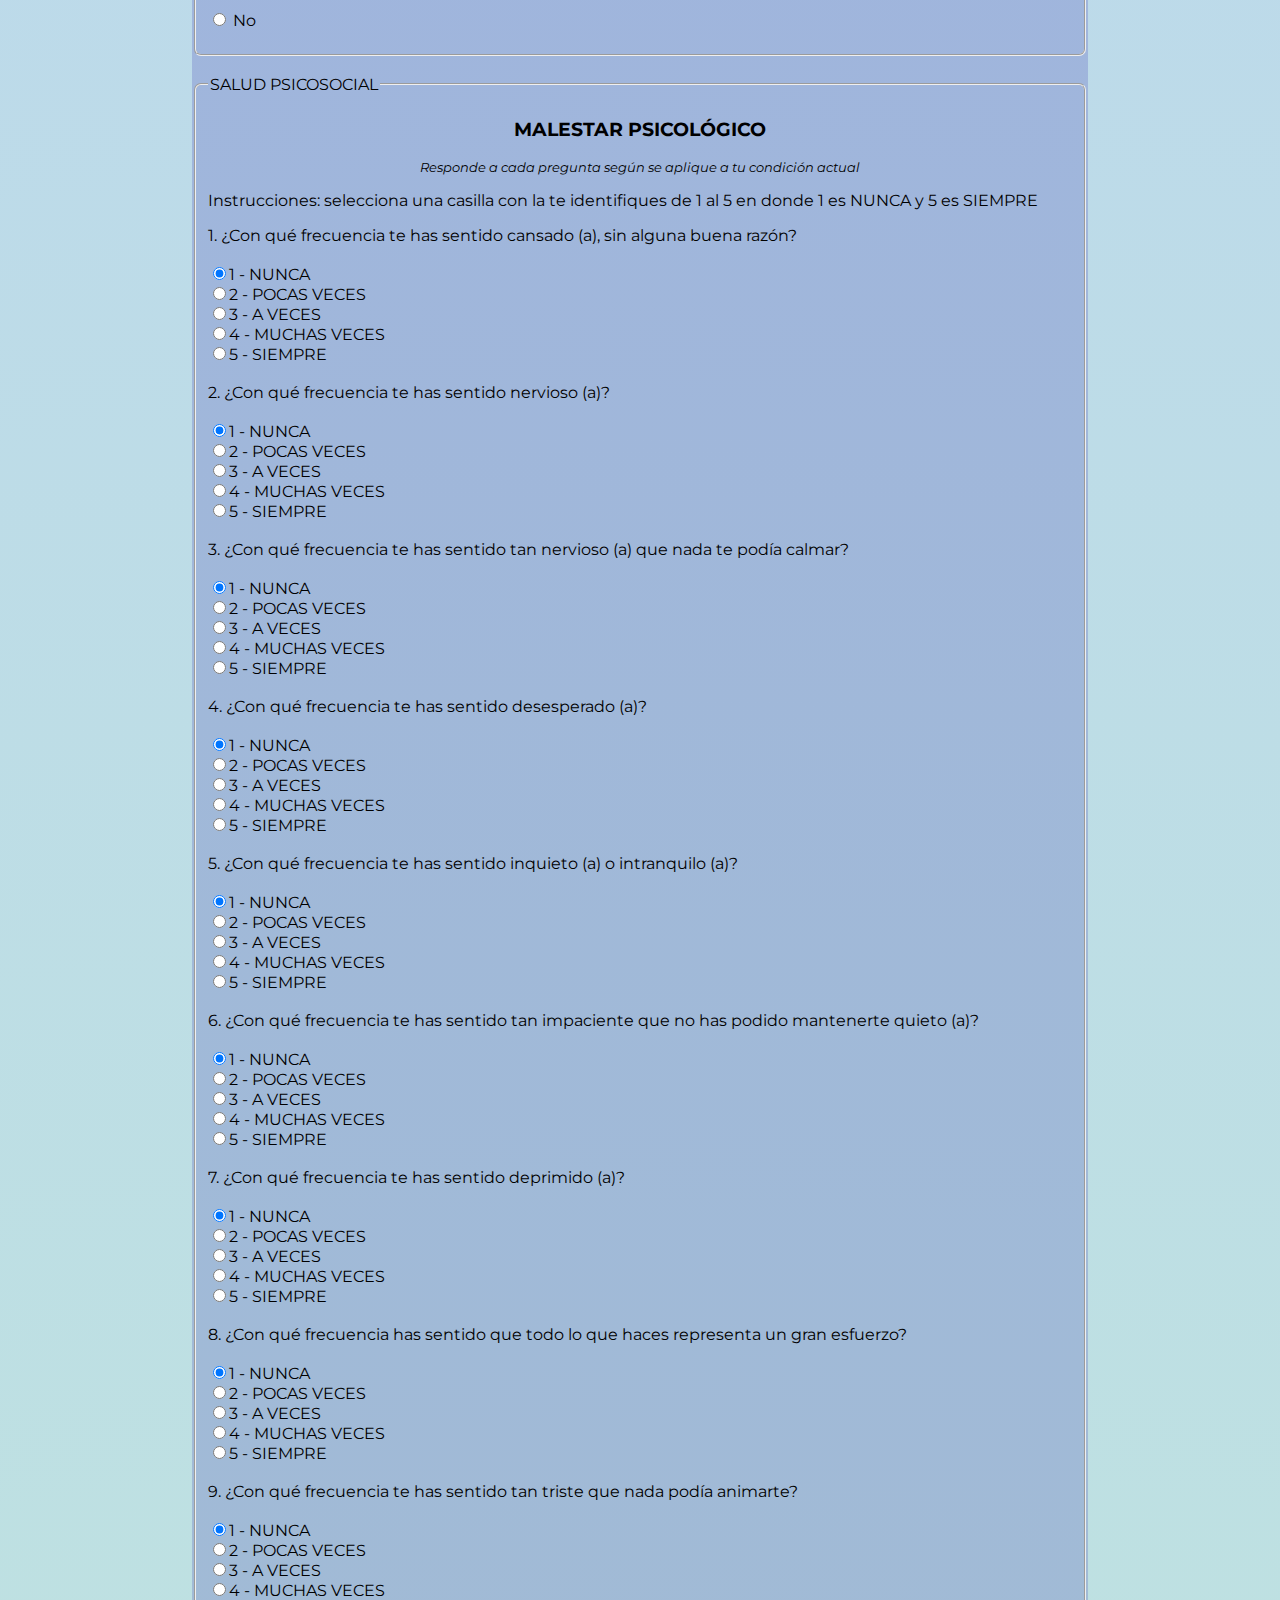
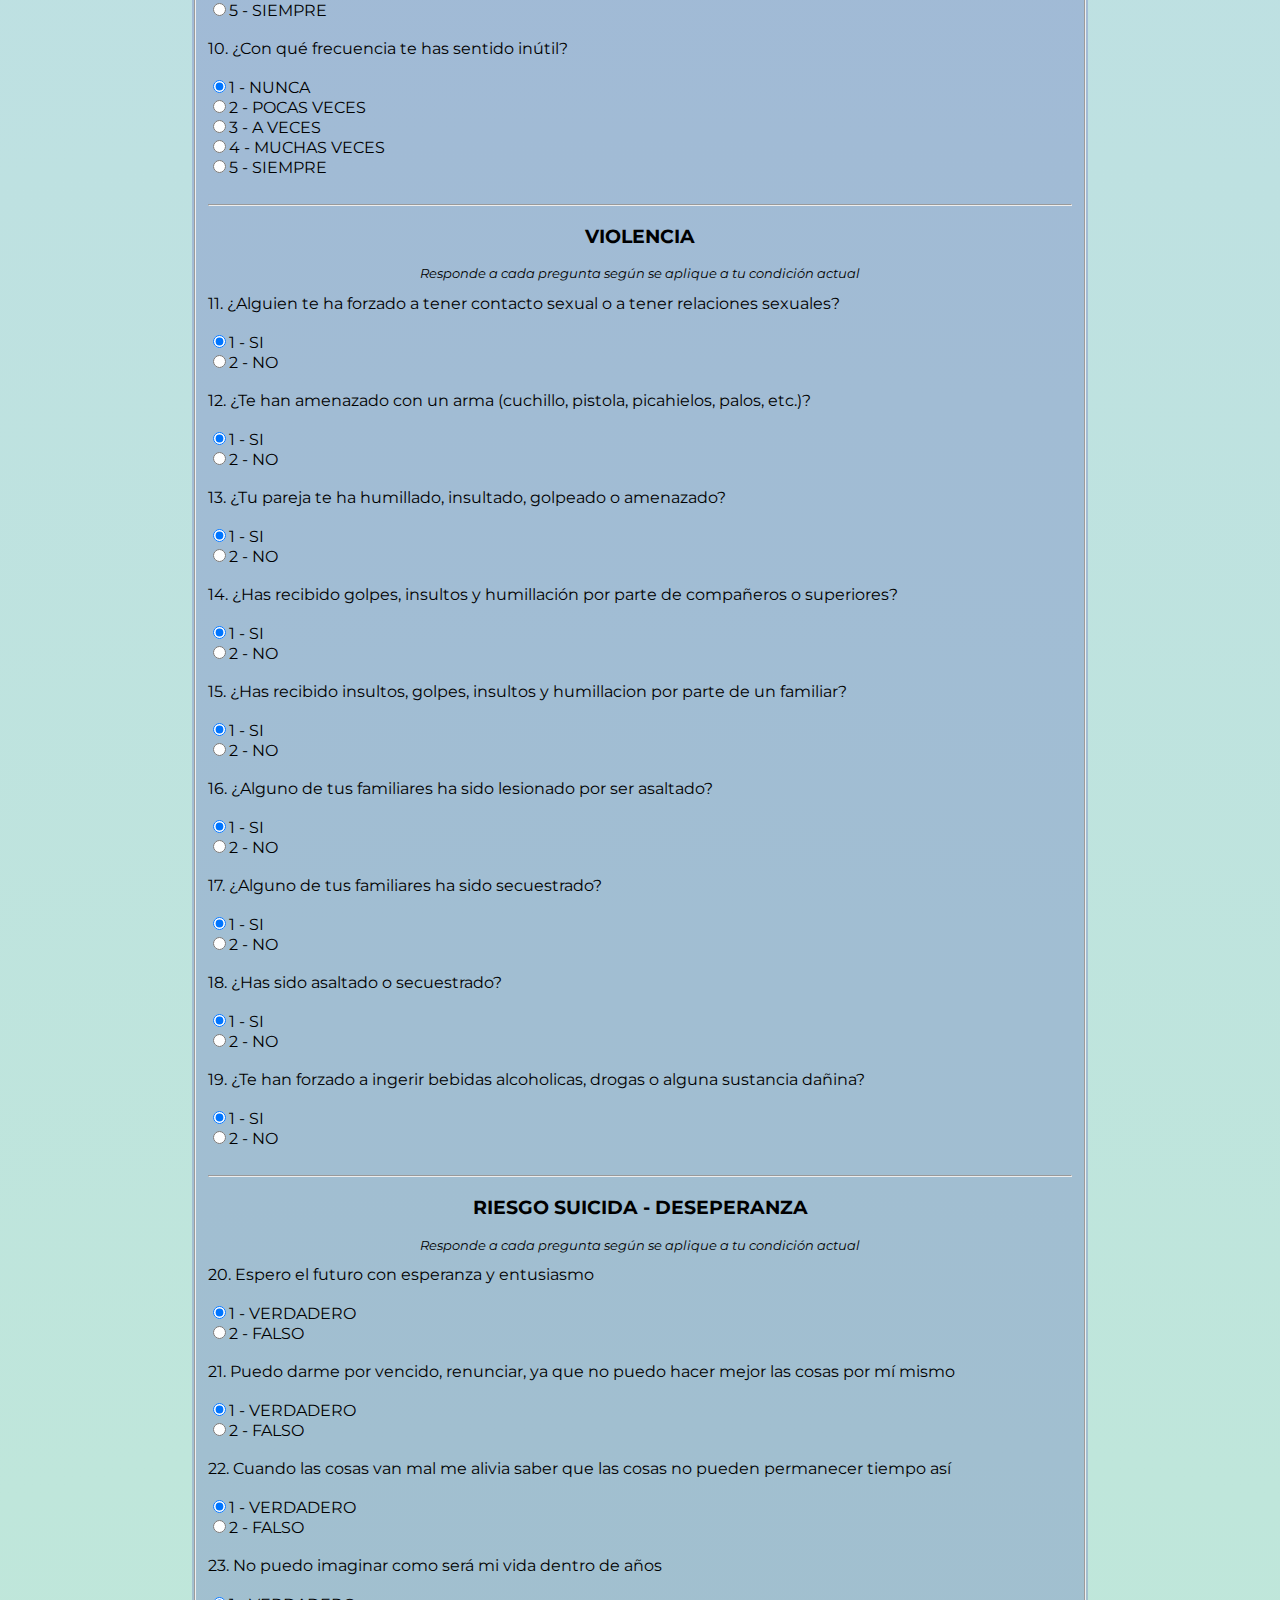
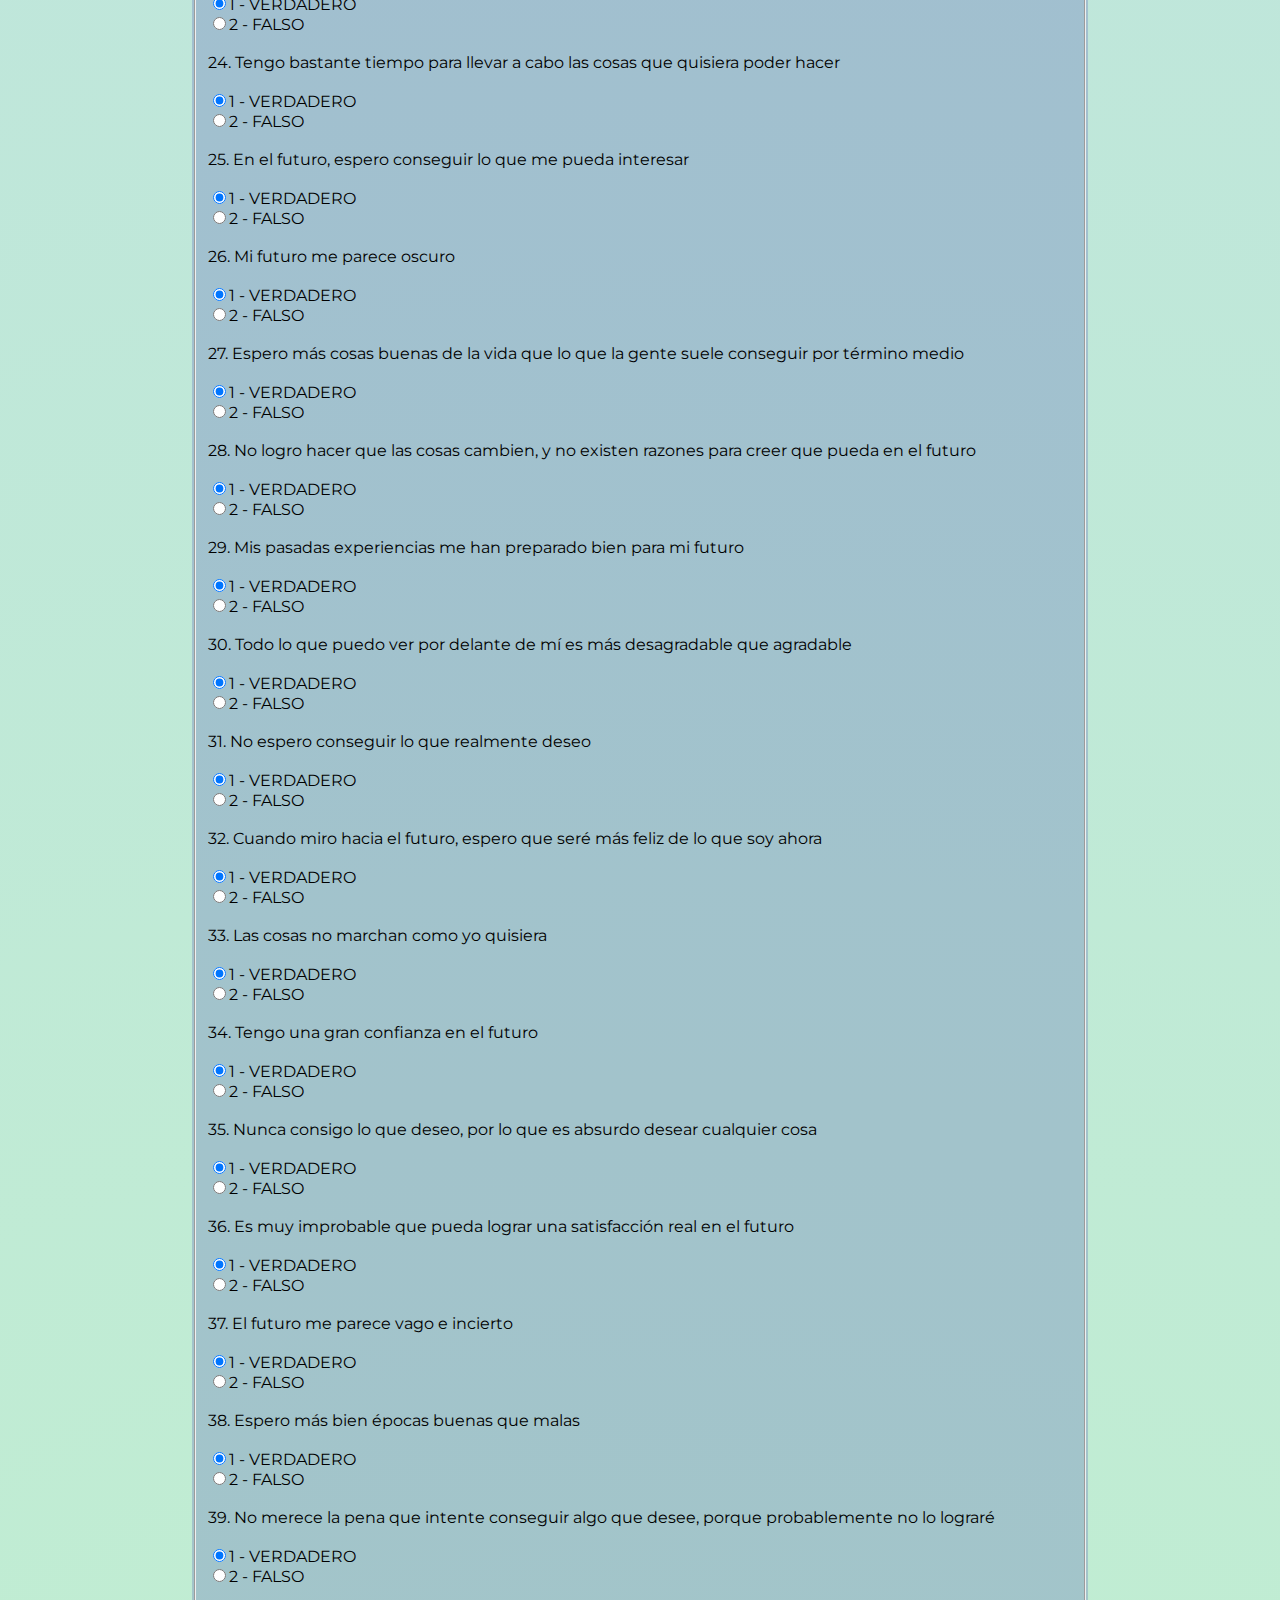
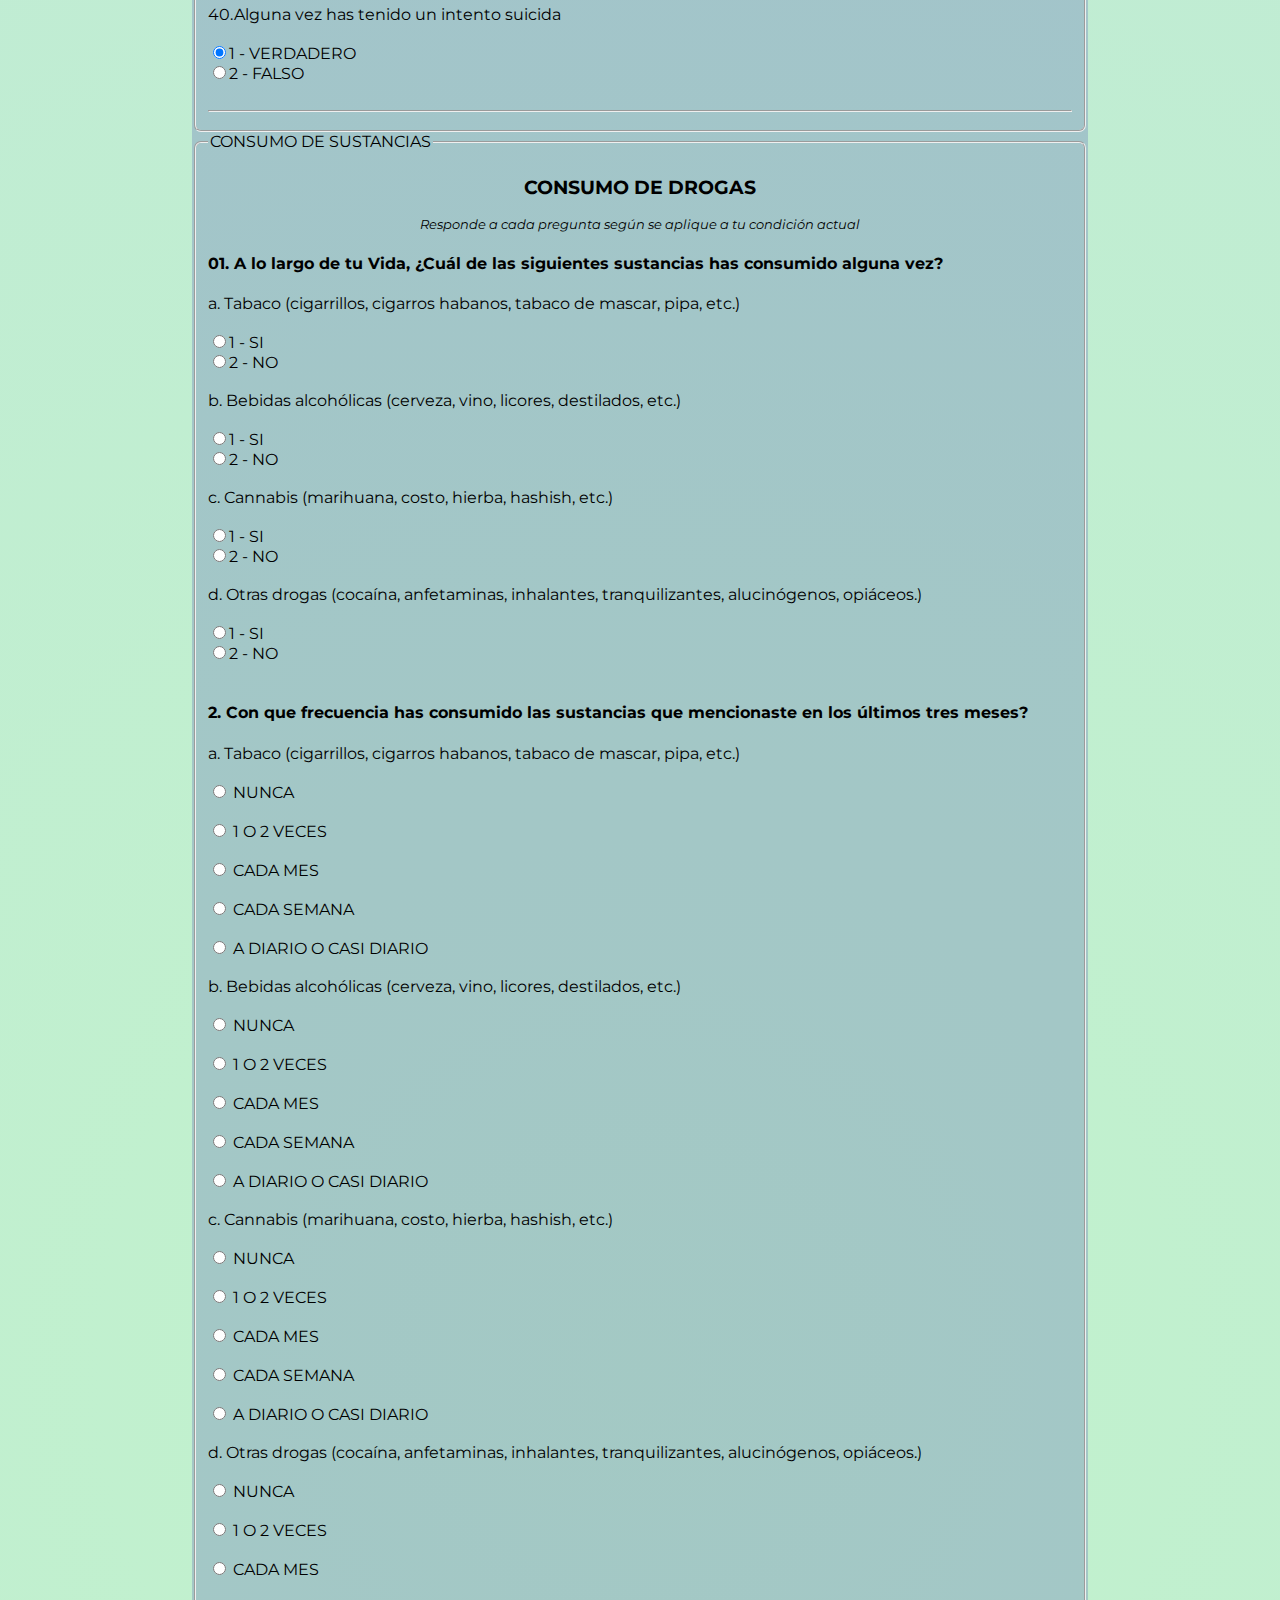
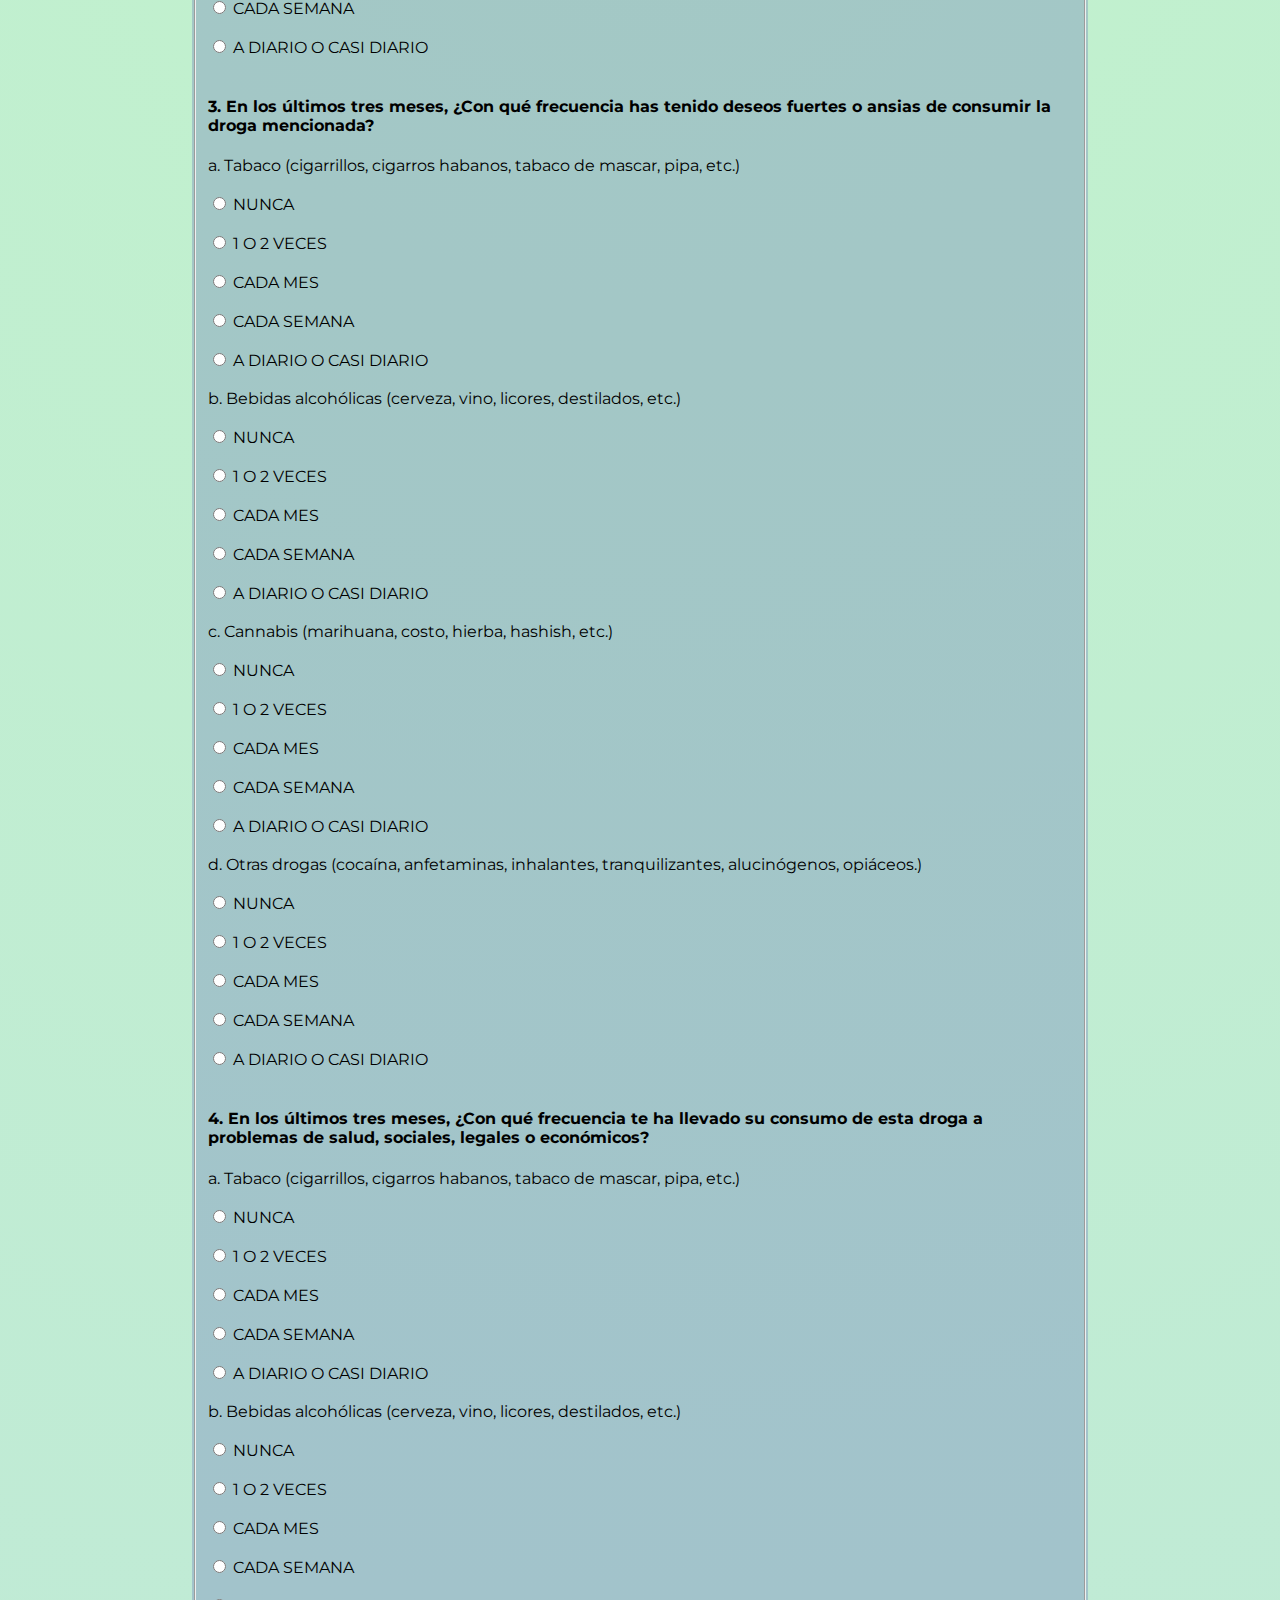
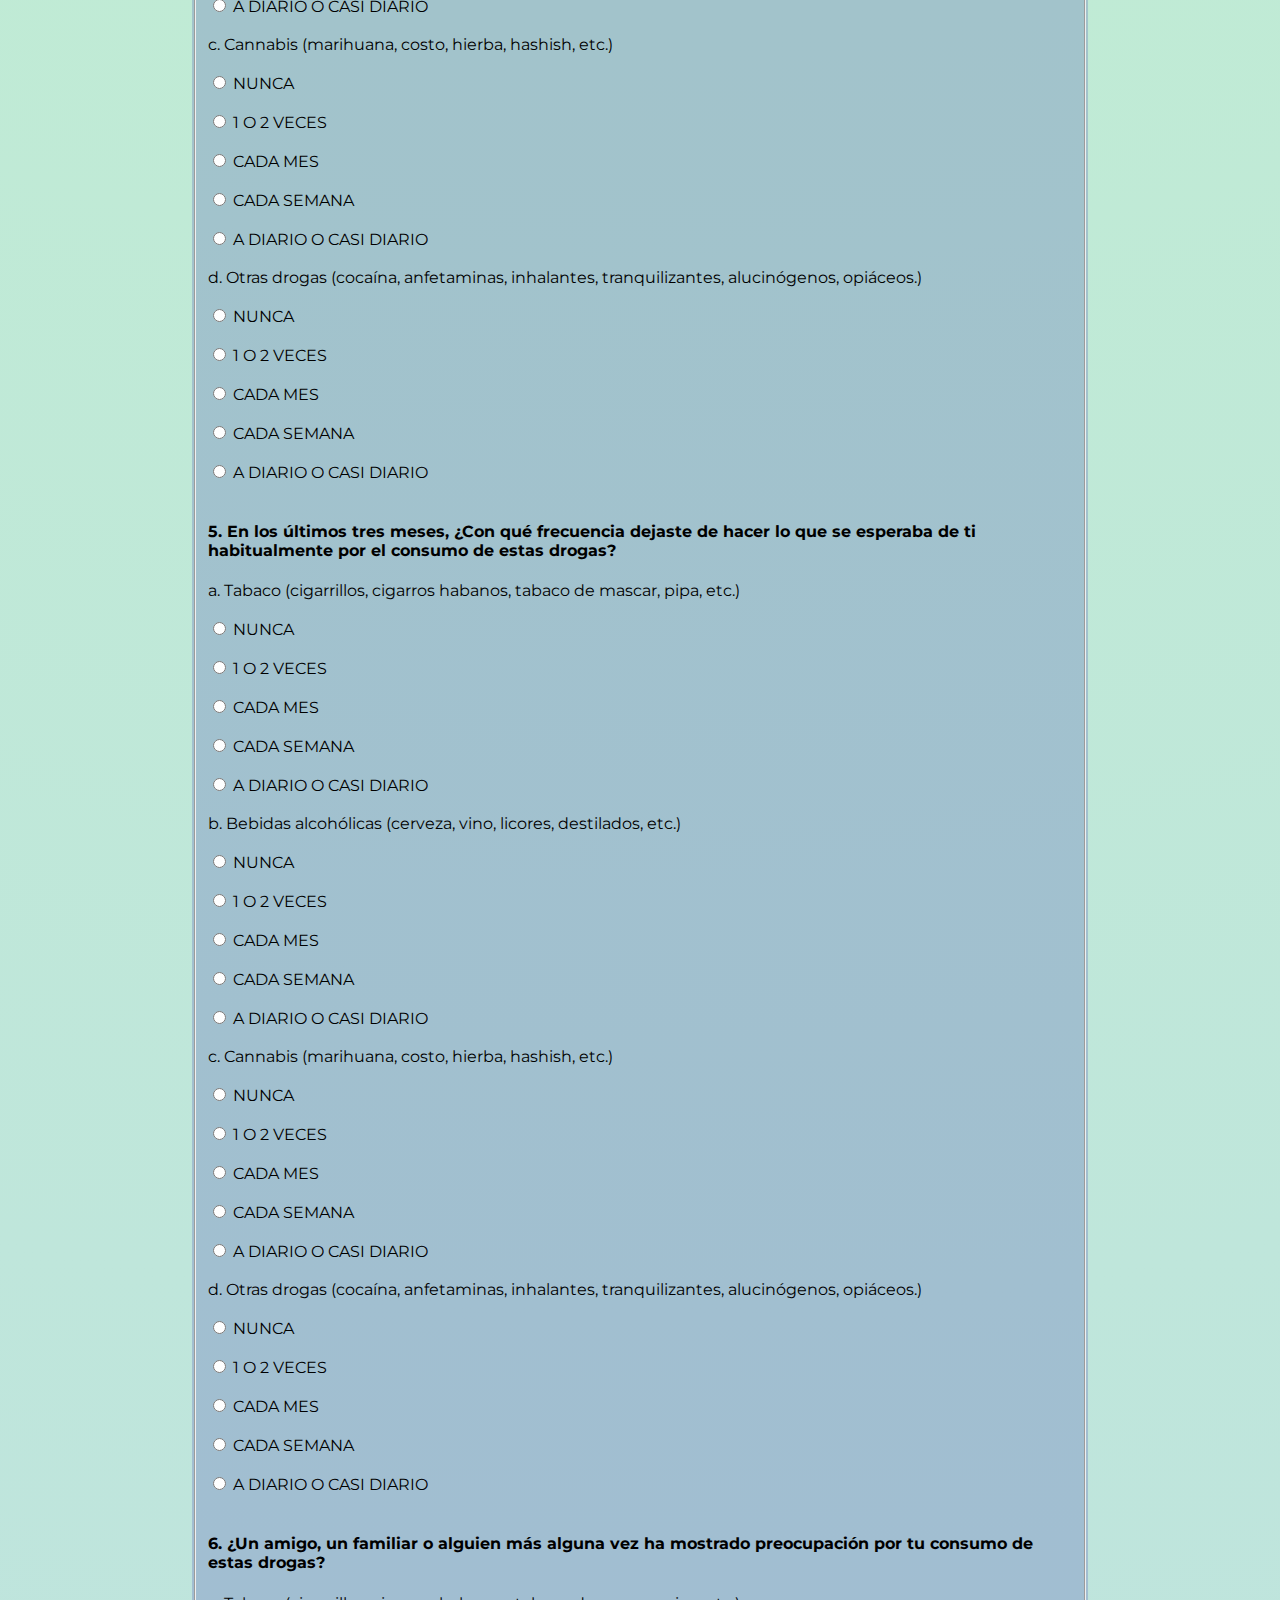
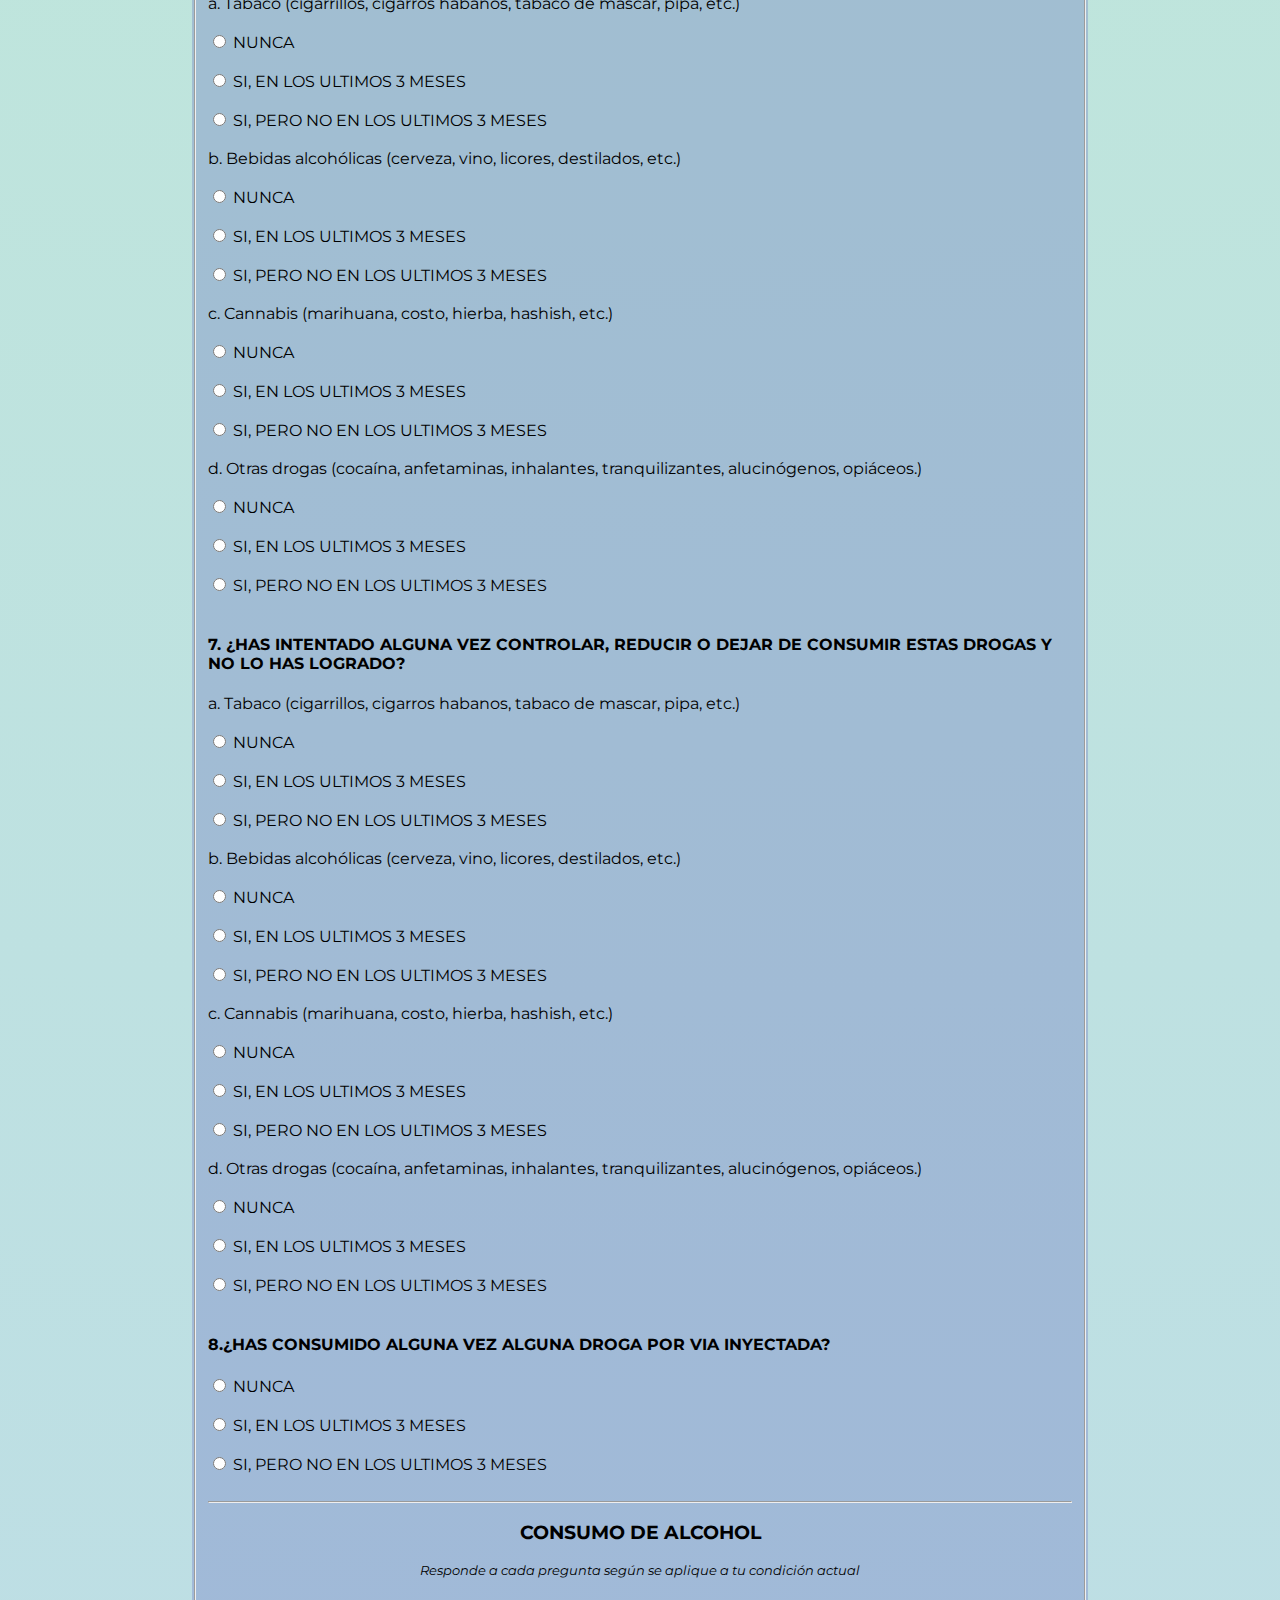
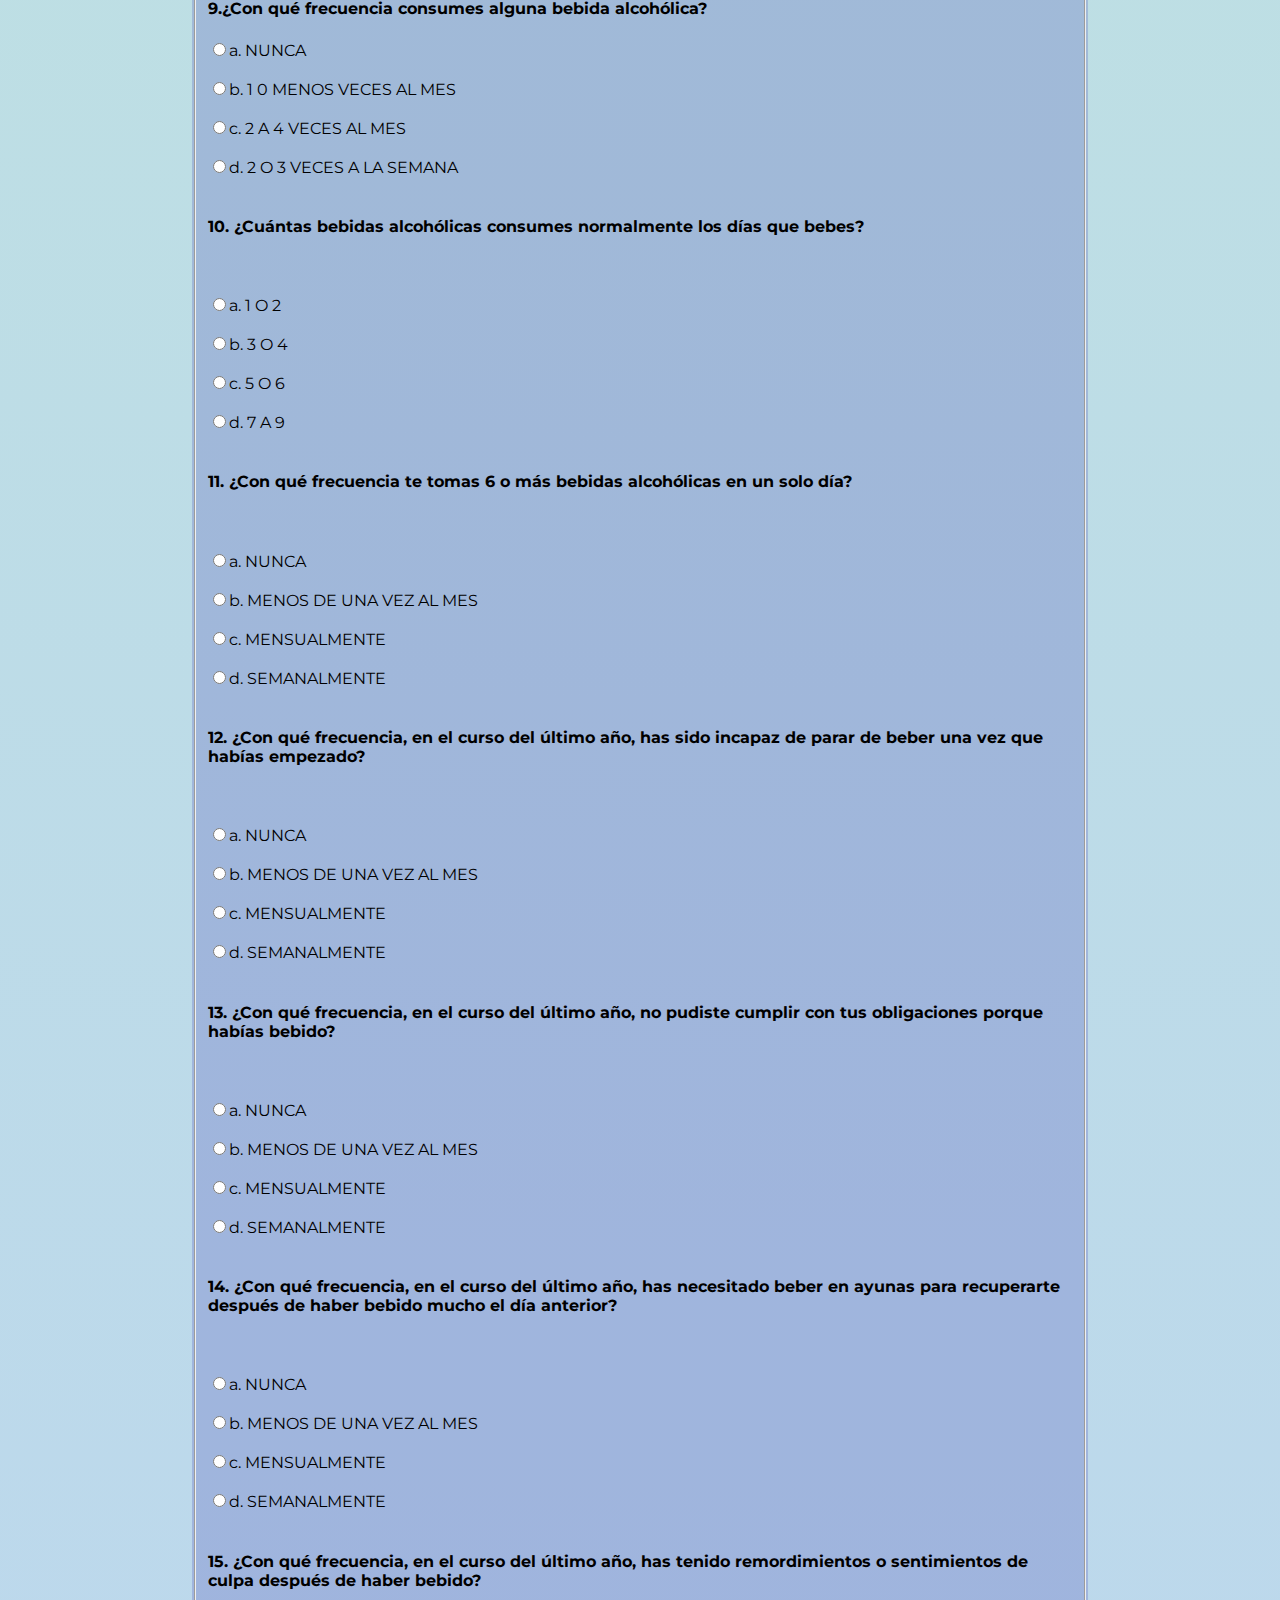
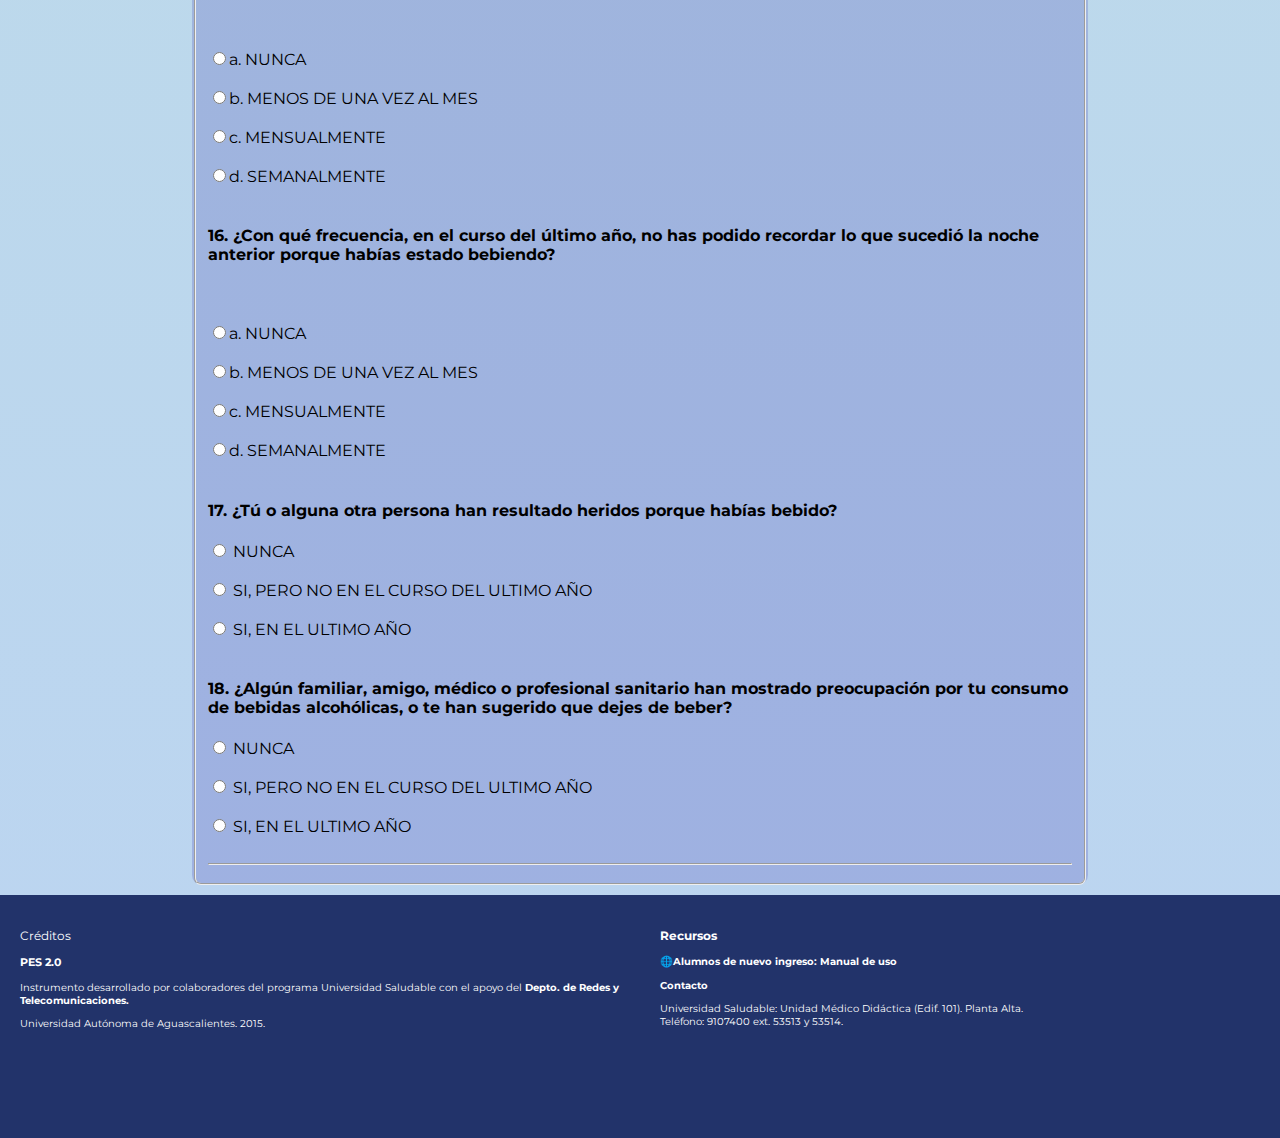
==== commit c556f1af: "Update encuestas.html" ====
--- a/encuestas.html
+++ b/encuestas.html
@@ -616,14 +616,83 @@
                             <!-- AQUI VAN LOS RESULTADOS QUE DEBEN DE MARCAR DEL EXCEL -->
                         </div>
                         <hr>
+
                         <!-- segunda parte del formulario CONSUMO DE ALCOHOL -->
                         <h3>CONSUMO DE ALCOHOL</h3>
                         <p id="legenda">Responde a cada pregunta según se aplique a tu condición actual</p>
+                        <!-- PRIMERA PARTE CONSUMO DE ALCOHOL -->
+                        <!-- pregunta 9 -->
+                        <h4><label for="a9">9.¿Con qué frecuencia consumes alguna bebida alcohólica?</label></h4>
+                        <input type="radio" name="a9" id="a9" value="0"><label for="a9">a. NUNCA</label> <br> <br>
+                        <input type="radio" name="a9" id="a9" value="1"><label for="a9">b. 1 0 MENOS VECES AL MES</label> <br><br>
+                        <input type="radio" name="a9" id="a9" value="2"><label for="a9">c. 2 A 4 VECES AL MES</label> <br> <br>
+                        <input type="radio" name="a9" id="a9" value="3"><label for="a9">d. 2 O 3 VECES A LA SEMANA</label> <br> <br>
+                        <!-- SI CONTESTA NUNCA PASARLO A LA PREGUNTA 1 DE LA SECCIÓN DE SALUD SEXUAL -->
+                        <!-- pregunta 10 -->
+                        <h4><label for="a10">10. ¿Cuántas bebidas alcohólicas consumes normalmente los días que bebes?</label></h4> <br> <br>
+                        <input type="radio" name="a10" id="a10" value="0"><label for="a10">a. 1 O 2 </label> <br> <br>
+                        <input type="radio" name="a10" id="a10" value="1"><label for="a10">b. 3 O 4</label> <br><br>
+                        <input type="radio" name="a10" id="a10" value="2"><label for="a10">c. 5 O 6</label> <br> <br>
+                        <input type="radio" name="a10" id="a10" value="3"><label for="a10">d. 7 A 9 </label> <br> <br>
+                        <!-- <input type="radio" name="d4" id="d4" value="6"><label for="d4"> A DIARIO O CASI DIARIO</label> <br> <br> -->
+                        <!-- pregunta 11 -->
+                        <h4><label for="a11">11. ¿Con qué frecuencia te tomas 6 o más bebidas alcohólicas en un solo día?</label></h4> <br> <br>
+                        <input type="radio" name="a11" id="a11" value="0"><label for="a11">a. NUNCA</label> <br> <br>
+                        <input type="radio" name="a11" id="a11" value="1"><label for="a11">b. MENOS DE UNA VEZ AL MES</label> <br><br>
+                        <input type="radio" name="a11" id="a11" value="2"><label for="a11">c. MENSUALMENTE</label> <br> <br>
+                        <input type="radio" name="a11" id="a11" value="3"><label for="a11">d. SEMANALMENTE</label> <br> <br>
+                        <!-- pregunta 12 -->
+                        <h4><label for="a12">12. ¿Con qué frecuencia, en el curso del último año, has sido incapaz de parar de beber una vez que habías empezado?</label></h4> <br> <br>
+                        <input type="radio" name="a12" id="a12" value="0"><label for="a12">a. NUNCA</label> <br> <br>
+                        <input type="radio" name="a12" id="a12" value="1"><label for="a12">b. MENOS DE UNA VEZ AL MES</label> <br><br>
+                        <input type="radio" name="a12" id="a12" value="2"><label for="a12">c. MENSUALMENTE</label> <br> <br>
+                        <input type="radio" name="a12" id="a12" value="3"><label for="a12">d. SEMANALMENTE</label> <br> <br>
+                        <!-- pregunta 13 -->
+                        <h4><label for="a13">13. ¿Con qué frecuencia, en el curso del último año, no pudiste cumplir con tus obligaciones porque habías bebido?</label></h4> <br> <br>
+                        <input type="radio" name="a13" id="a13" value="0"><label for="a13">a. NUNCA</label> <br> <br>
+                        <input type="radio" name="a13" id="a13" value="1"><label for="a13">b. MENOS DE UNA VEZ AL MES</label> <br><br>
+                        <input type="radio" name="a13" id="a13" value="2"><label for="a13">c. MENSUALMENTE</label> <br> <br>
+                        <input type="radio" name="a13" id="a13" value="3"><label for="a13">d. SEMANALMENTE</label> <br> <br>
+                        <!-- pregunta 14 -->
+                        <h4><label for="a14">14. ¿Con qué frecuencia, en el curso del último año, has necesitado beber en ayunas para recuperarte después de haber bebido mucho el día anterior?</label></h4> <br> <br>
+                        <input type="radio" name="a14" id="a14" value="0"><label for="a14">a. NUNCA</label> <br> <br>
+                        <input type="radio" name="a14" id="a14" value="1"><label for="a14">b. MENOS DE UNA VEZ AL MES</label> <br><br>
+                        <input type="radio" name="a14" id="a14" value="2"><label for="a14">c. MENSUALMENTE</label> <br> <br>
+                        <input type="radio" name="a14" id="a14" value="3"><label for="a14">d. SEMANALMENTE</label> <br> <br>    
+                        <!-- pregunta 15 -->
+                        <h4><label for="a15">15. ¿Con qué frecuencia, en el curso del último año, has tenido remordimientos o sentimientos de culpa después de haber bebido?</label></h4> <br> <br>
+                        <input type="radio" name="a15" id="a15" value="0"><label for="a15">a. NUNCA</label> <br> <br>
+                        <input type="radio" name="a15" id="a15" value="1"><label for="a15">b. MENOS DE UNA VEZ AL MES</label> <br><br>
+                        <input type="radio" name="a15" id="a15" value="2"><label for="a15">c. MENSUALMENTE</label> <br> <br>
+                        <input type="radio" name="a15" id="a15" value="3"><label for="a15">d. SEMANALMENTE</label> <br> <br> 
+                        <!-- pregunta 16 -->
+                        <h4><label for="a16">16. ¿Con qué frecuencia, en el curso del último año, no has podido recordar lo que sucedió la noche anterior porque habías estado bebiendo?</label></h4> <br> <br>
+                        <input type="radio" name="a16" id="a16" value="0"><label for="a16">a. NUNCA</label> <br> <br>
+                        <input type="radio" name="a16" id="a16" value="1"><label for="a16">b. MENOS DE UNA VEZ AL MES</label> <br><br>
+                        <input type="radio" name="a16" id="a16" value="2"><label for="a16">c. MENSUALMENTE</label> <br> <br>
+                        <input type="radio" name="a16" id="a16" value="3"><label for="a16">d. SEMANALMENTE</label> <br> <br> 
+                        <!-- pregunta 17 -->
+                        <h4><label for="a17">17. ¿Tú o alguna otra persona han resultado heridos porque habías bebido?</label></h4>
+                        <input type="radio" name="a17" id="a17" value="0"><label for="a17"> NUNCA</label> <br> <br>
+                        <input type="radio" name="a17" id="a17" value="1"><label for="a17"> SI, PERO NO EN EL CURSO DEL ULTIMO AÑO</label> <br><br>
+                        <input type="radio" name="a17" id="a17" value="2"><label for="a17"> SI, EN EL ULTIMO AÑO</label> <br> <br>
+                        <!-- pregunta 18 -->
+                        <h4><label for="a18">18. ¿Algún familiar, amigo, médico o profesional sanitario han mostrado preocupación por tu consumo de bebidas alcohólicas, o te han sugerido que dejes de beber?</label></h4>
+                        <input type="radio" name="a18" id="a18" value="0"><label for="a18"> NUNCA</label> <br> <br>
+                        <input type="radio" name="a18" id="a18" value="1"><label for="a18"> SI, PERO NO EN EL CURSO DEL ULTIMO AÑO</label> <br><br>
+                        <input type="radio" name="a18" id="a18" value="2"><label for="a18"> SI, EN EL ULTIMO AÑO</label> <br> <br>
+                        <div>
+                            <!-- AQUI VA LA PUNTUACIÓN DE ESTA PARTE DE ALCOHOL -->
+                        </div>
                         <hr>
+                        <div>
+                            <!-- Aqui va la puntuación global de la persona----------------------------------- -->
+                        </div>
                     </form>
                 </fieldset>
 
             </article>
+            <!-- aqui termina CONSUMO DE SUSTANCIAS -->
             <article class="saludsex">
                 
             </article>
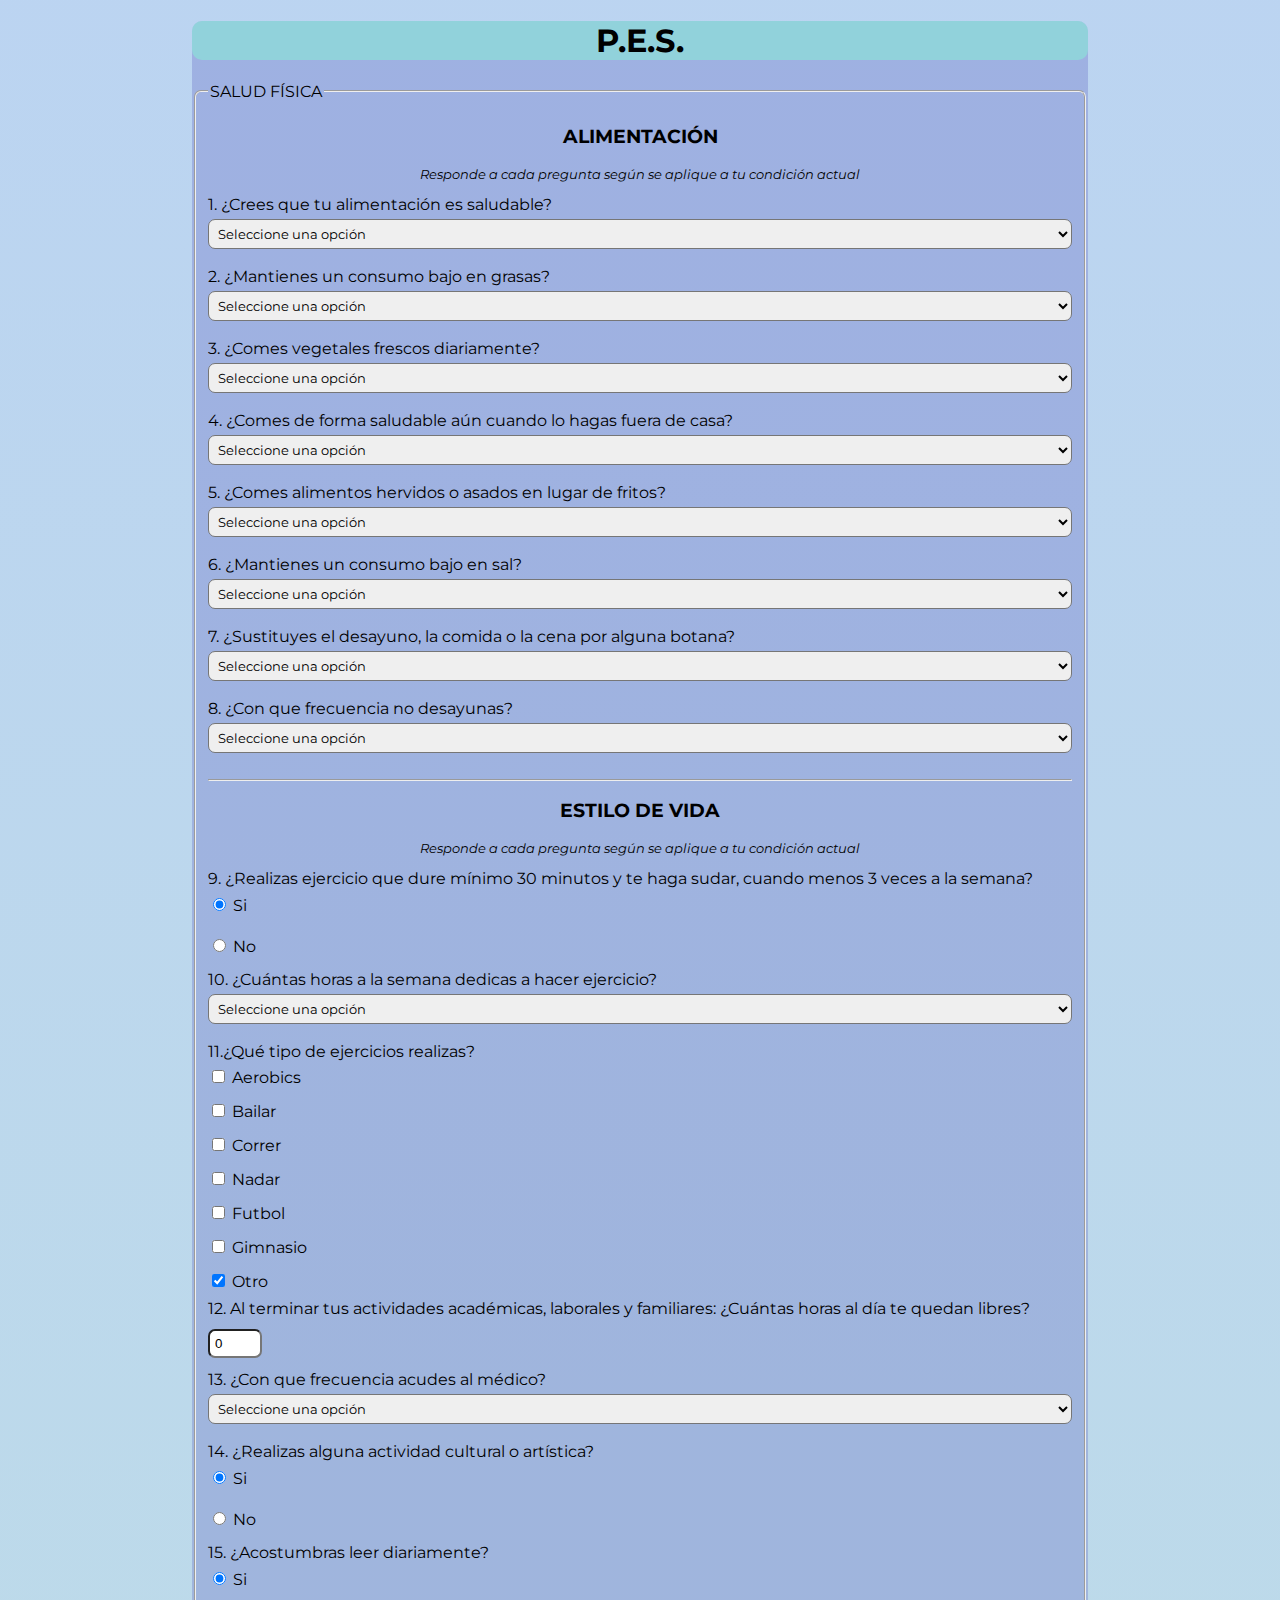
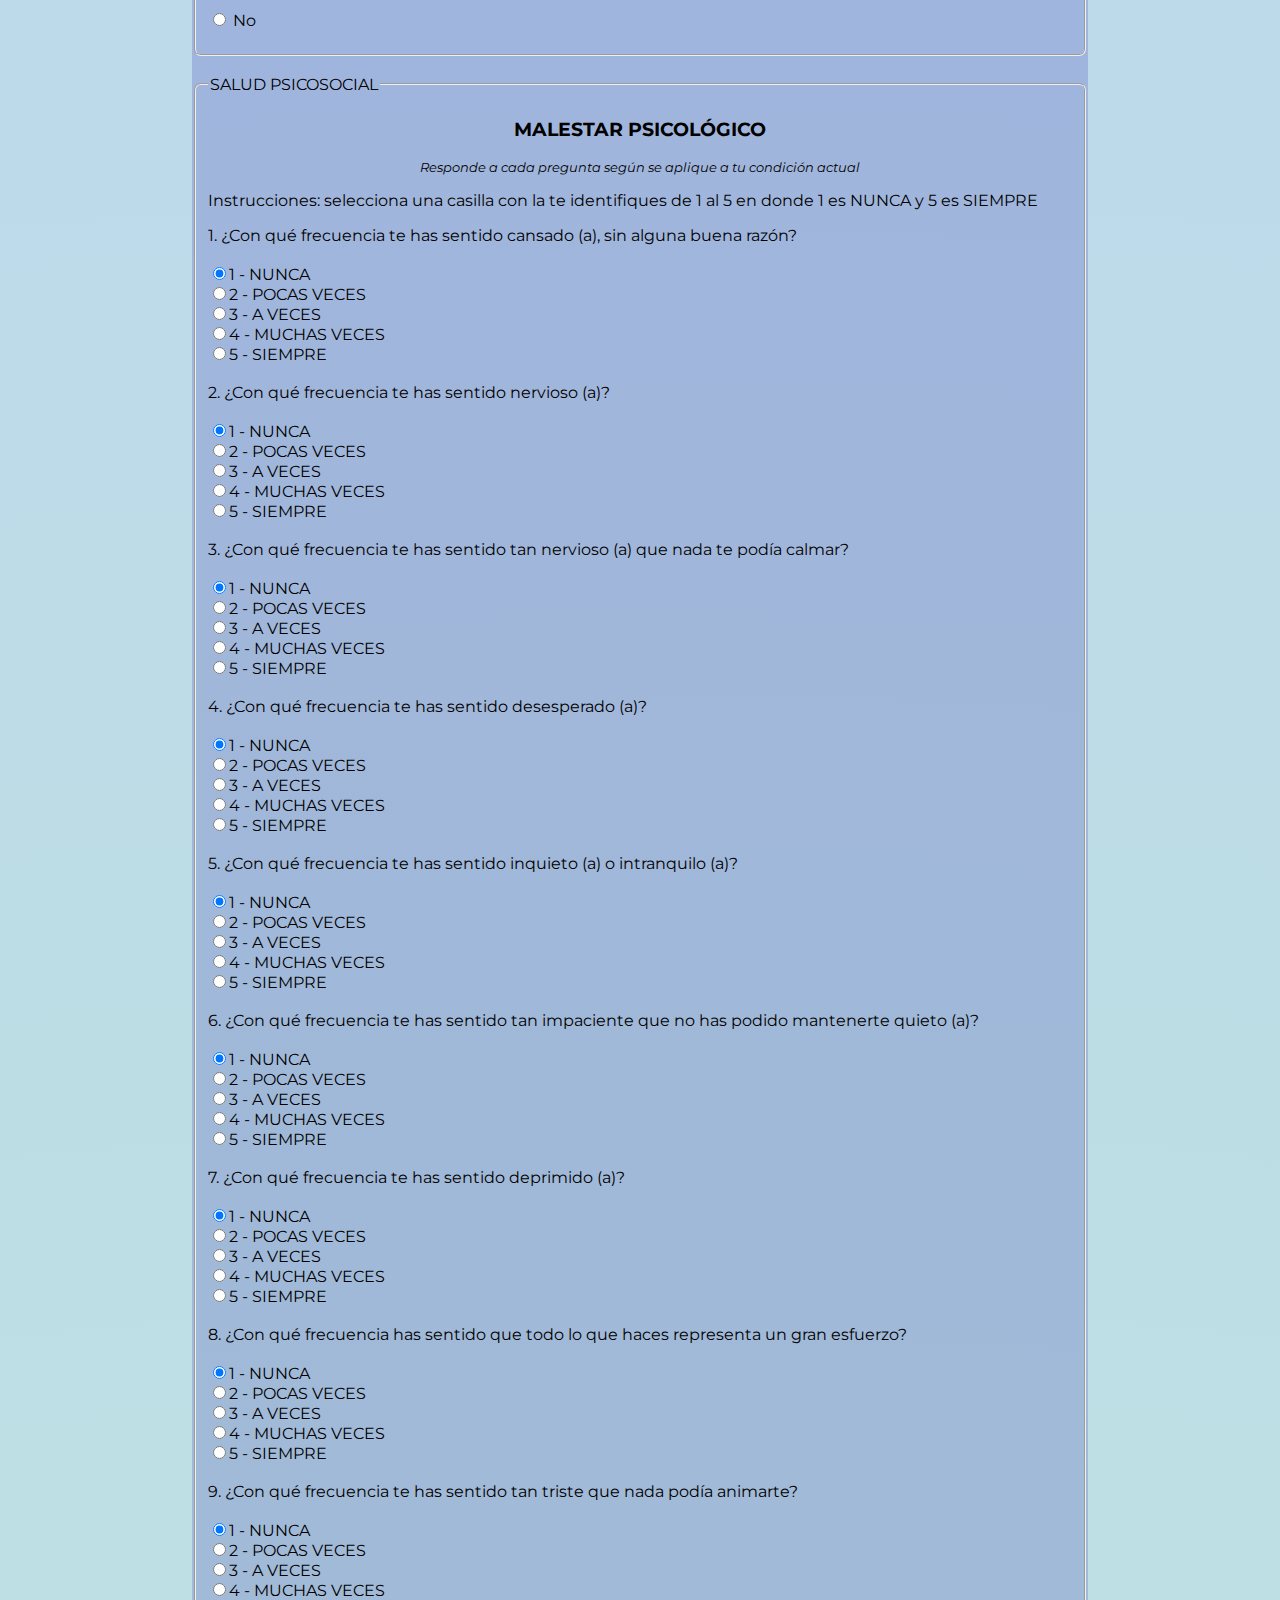
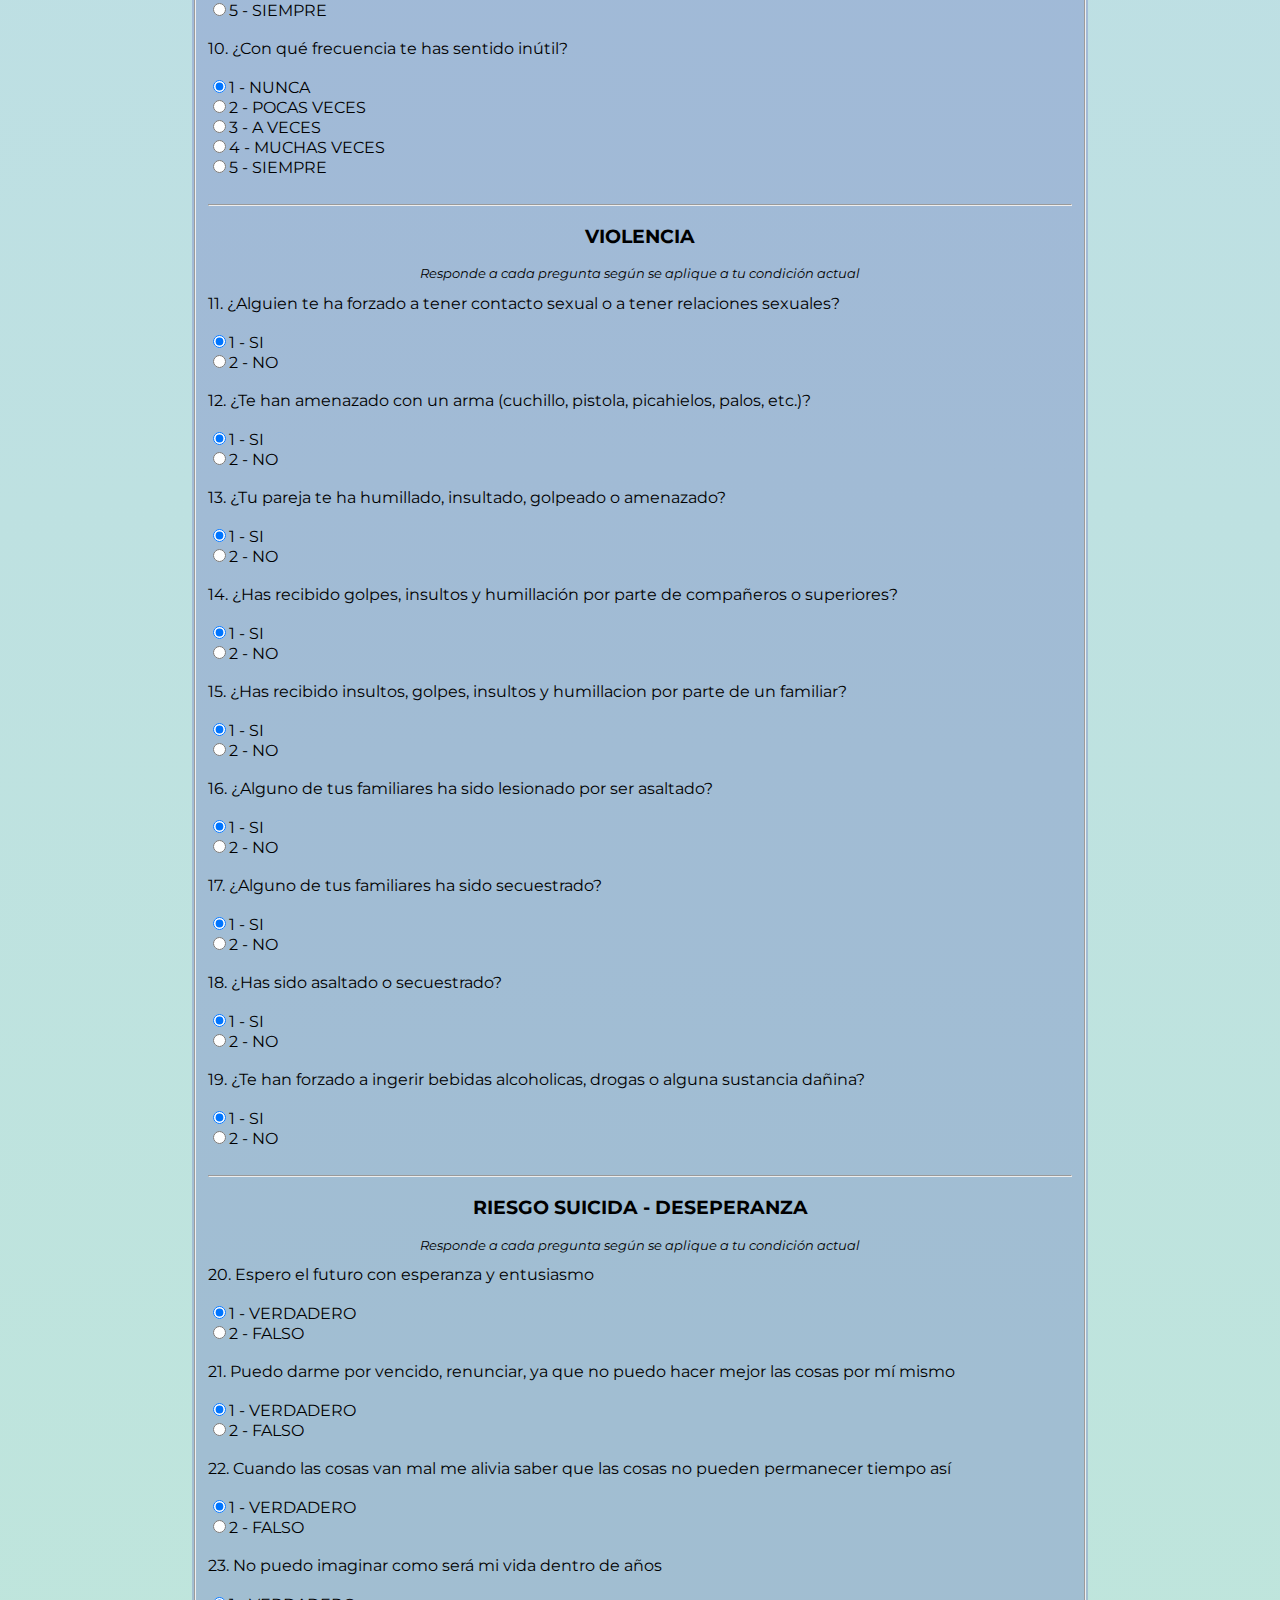
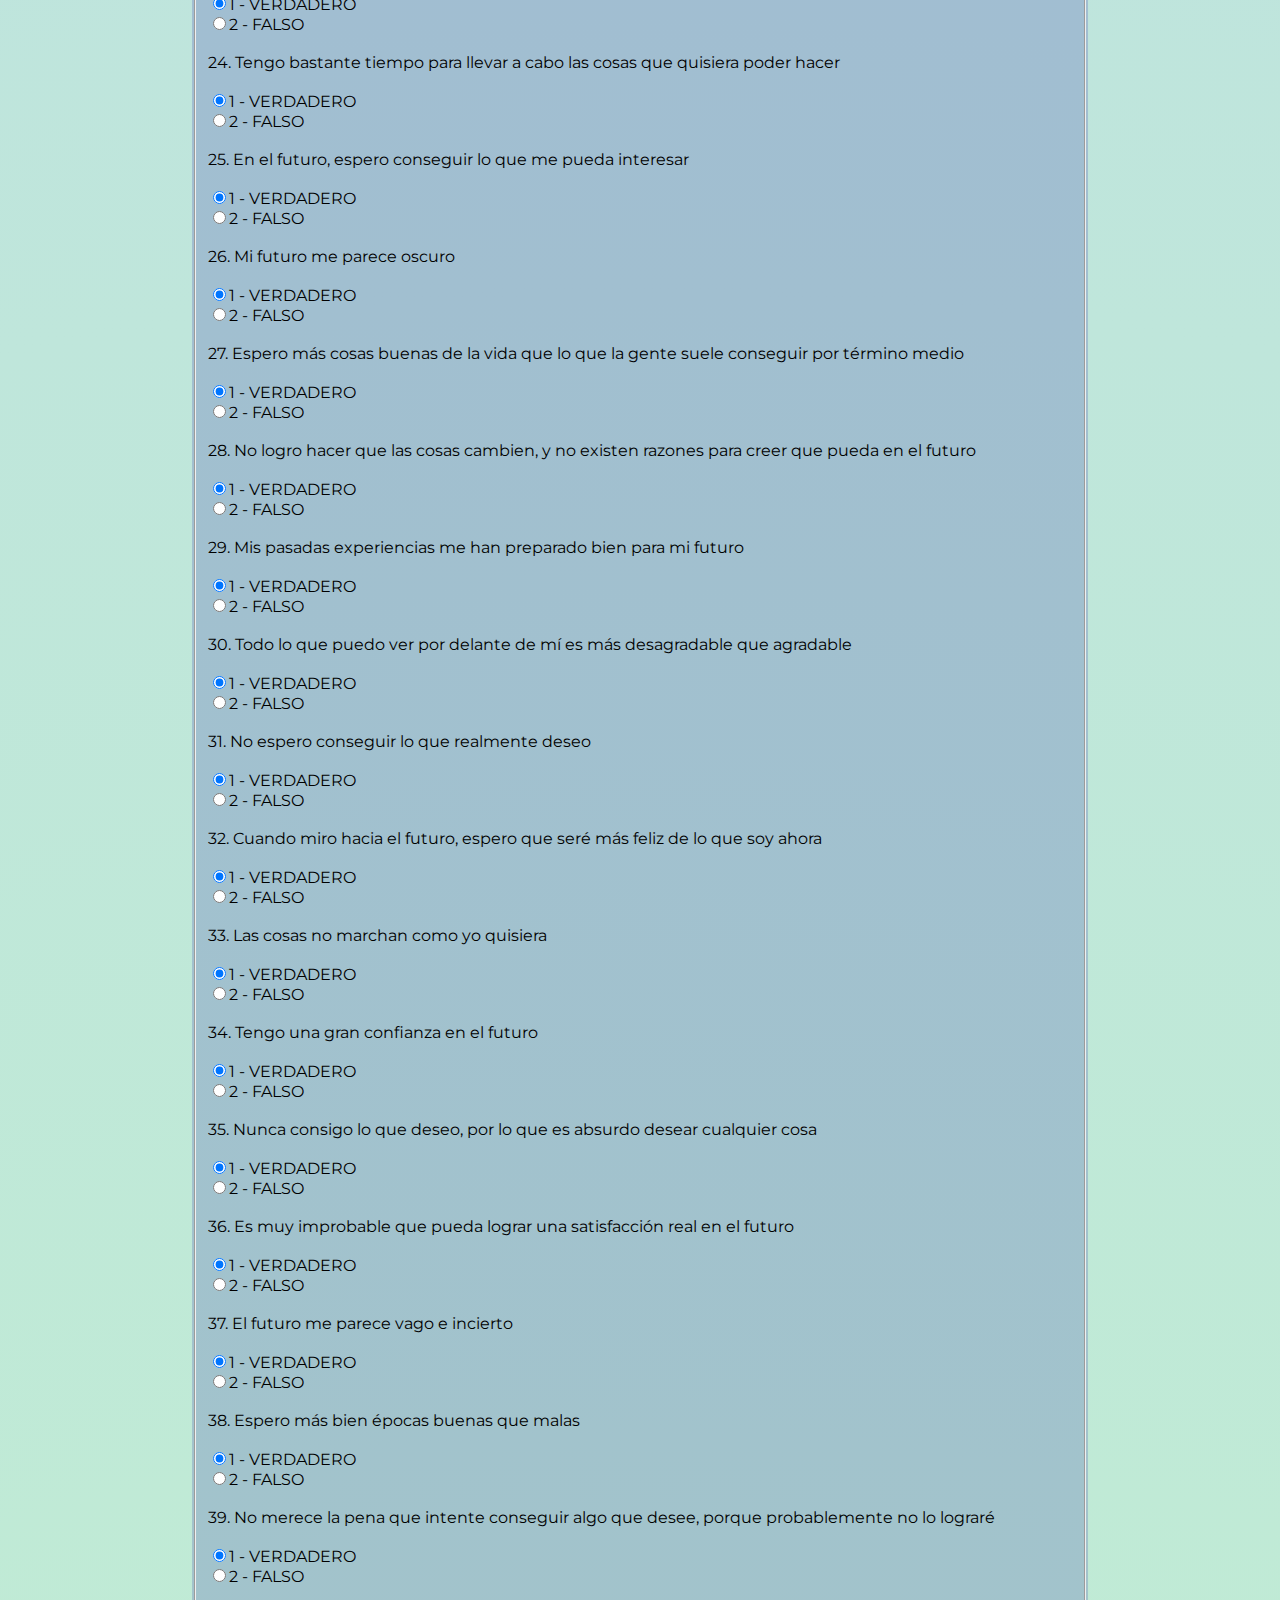
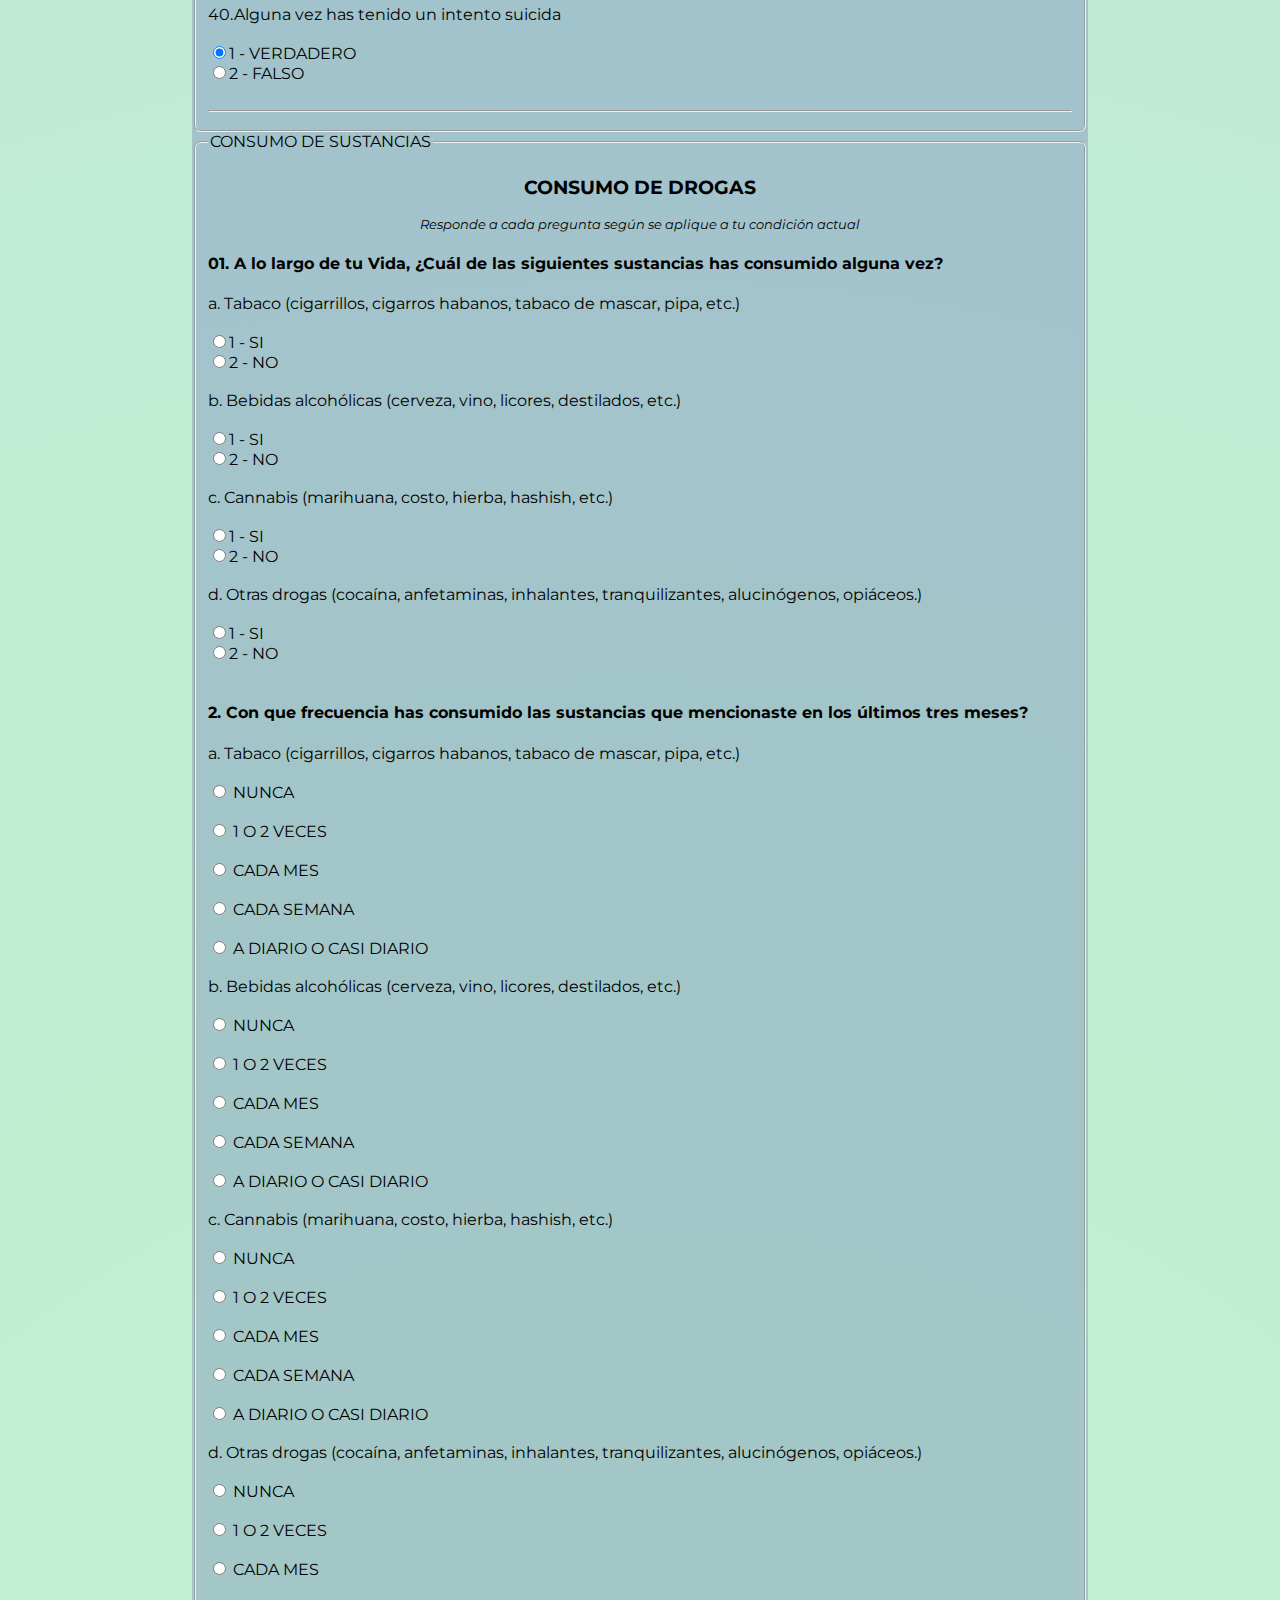
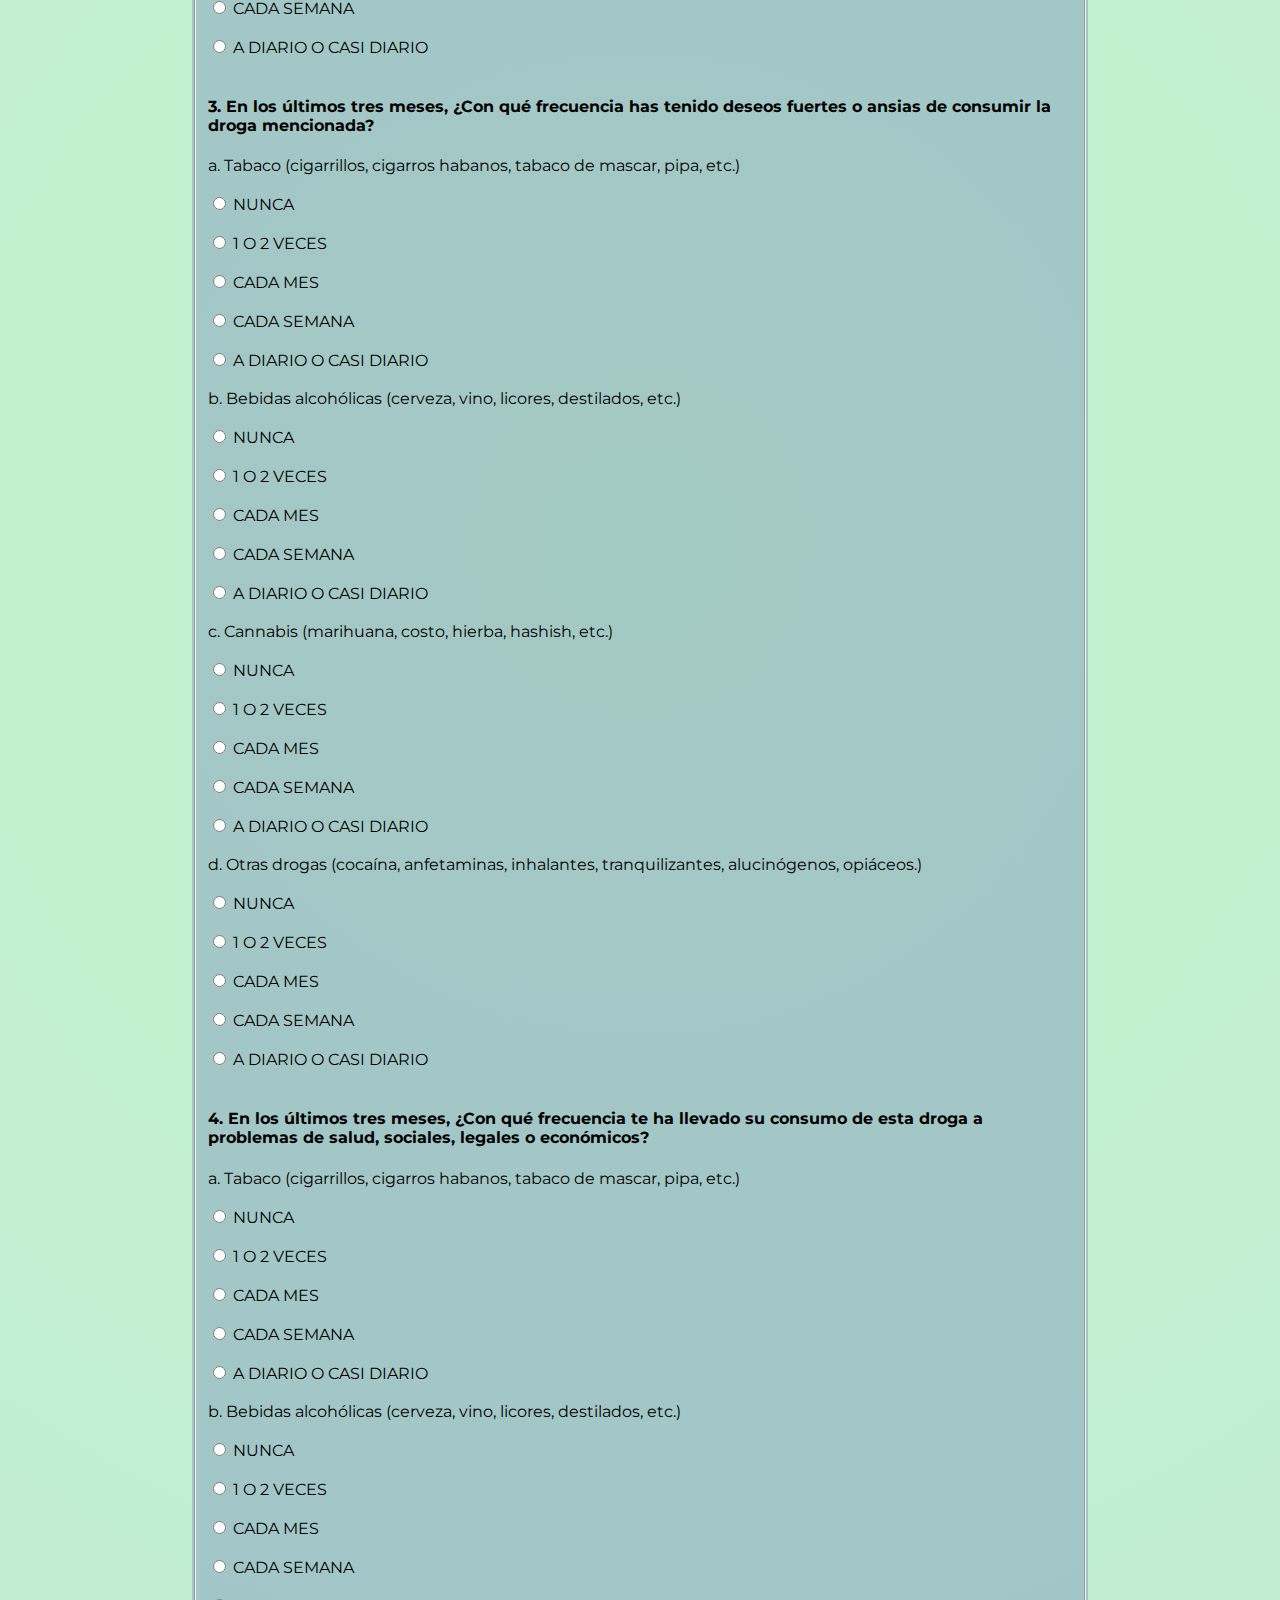
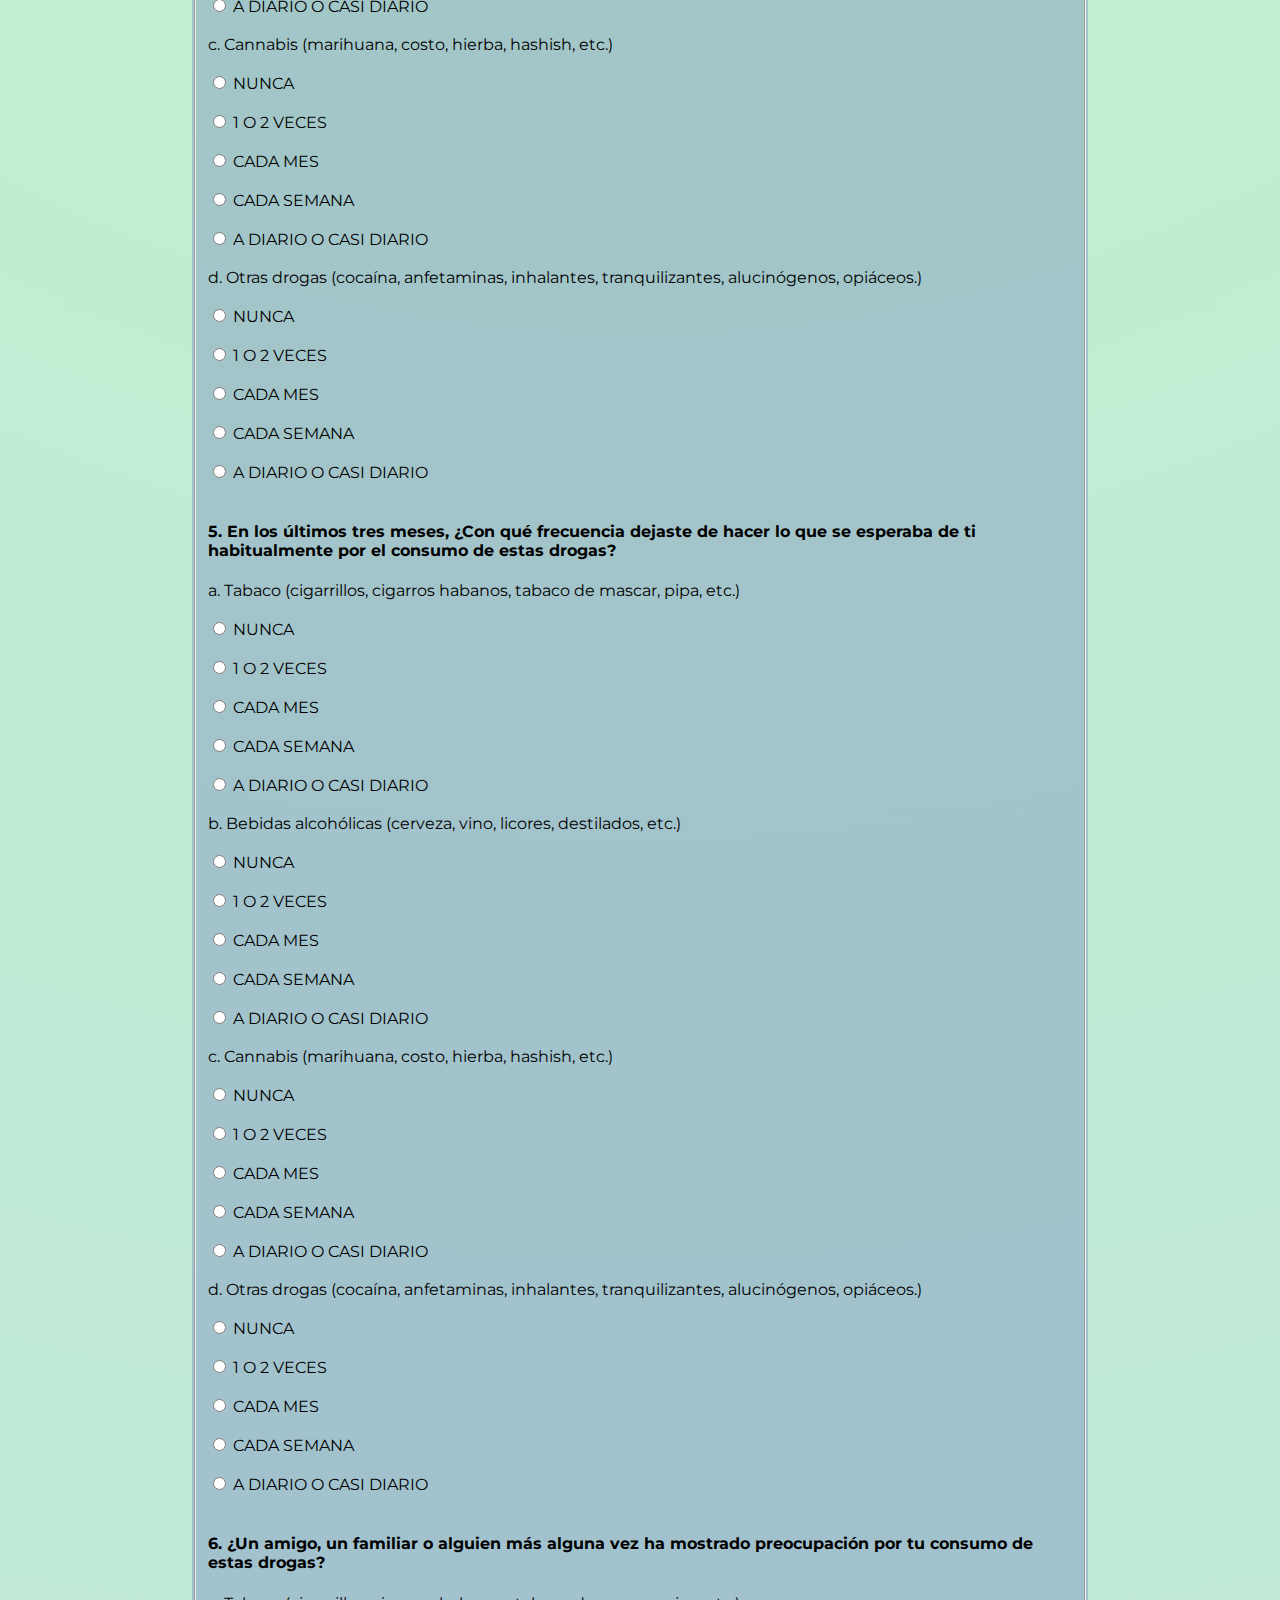
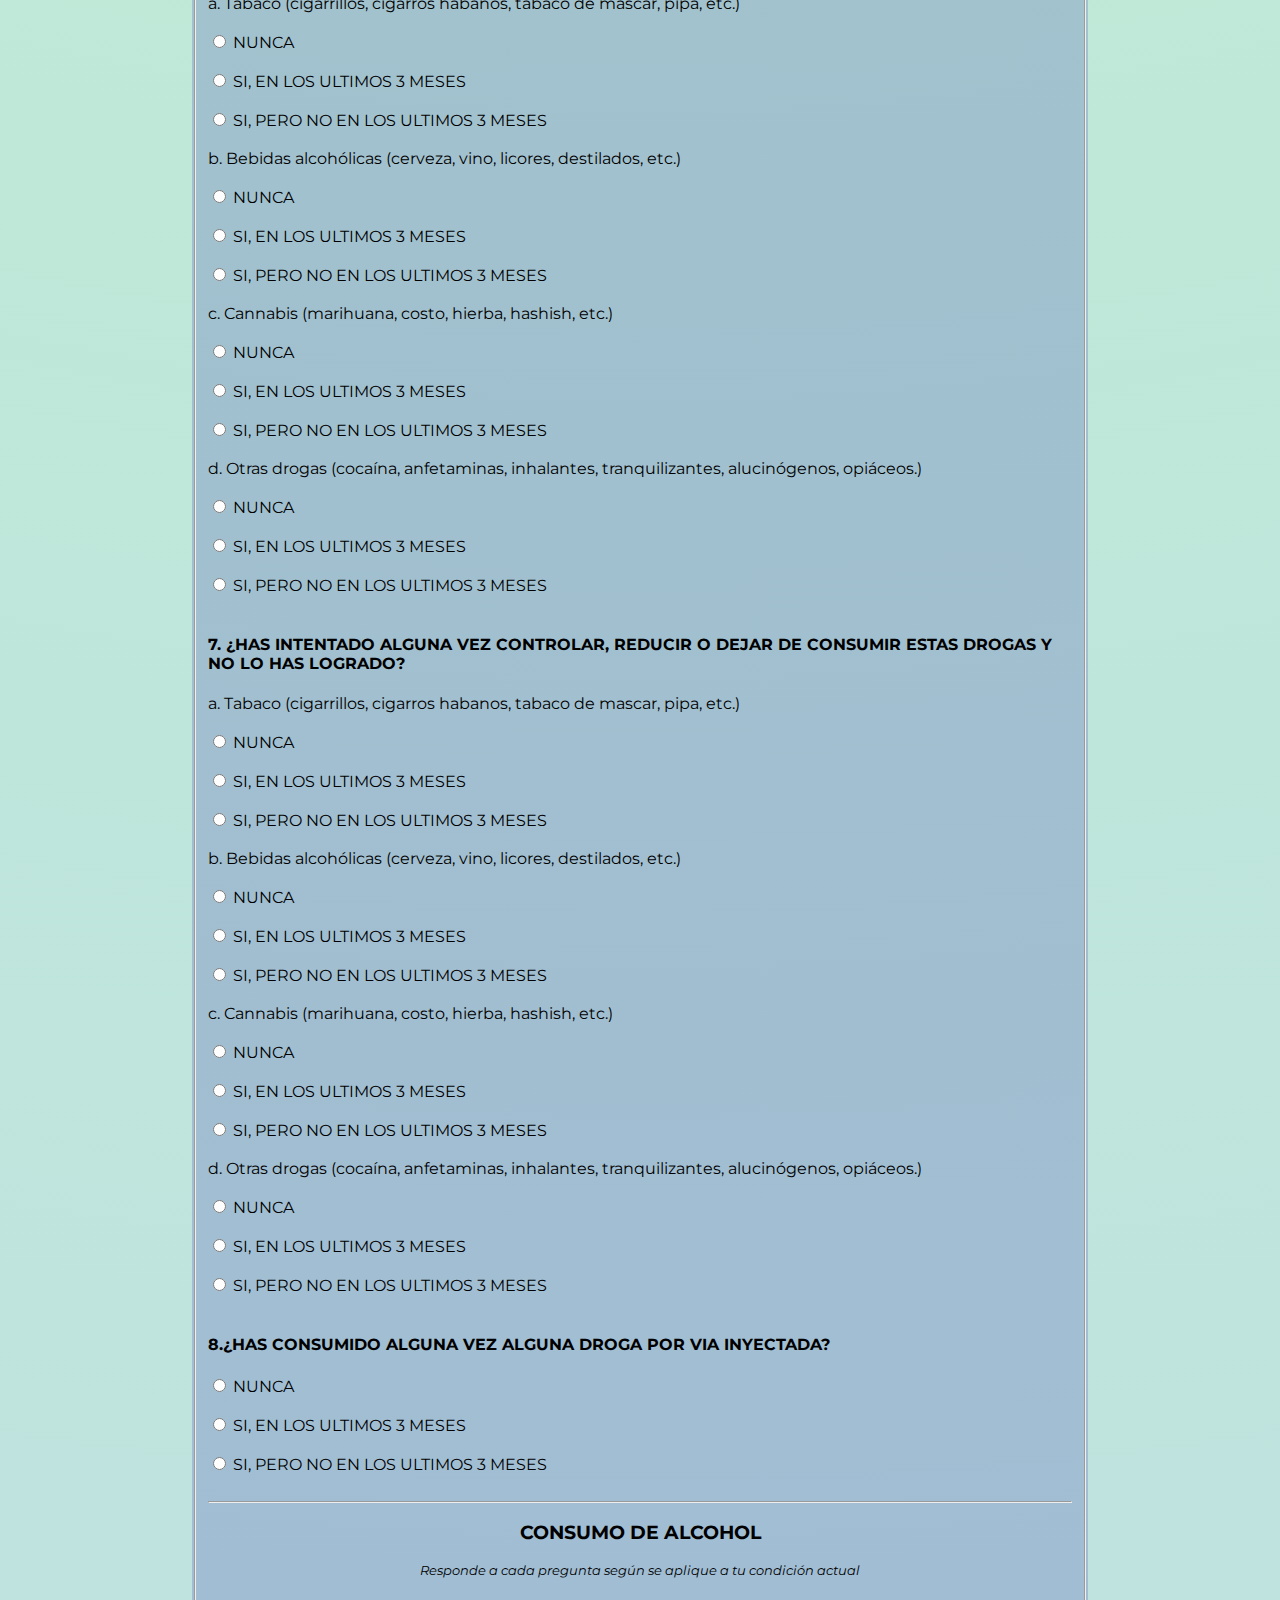
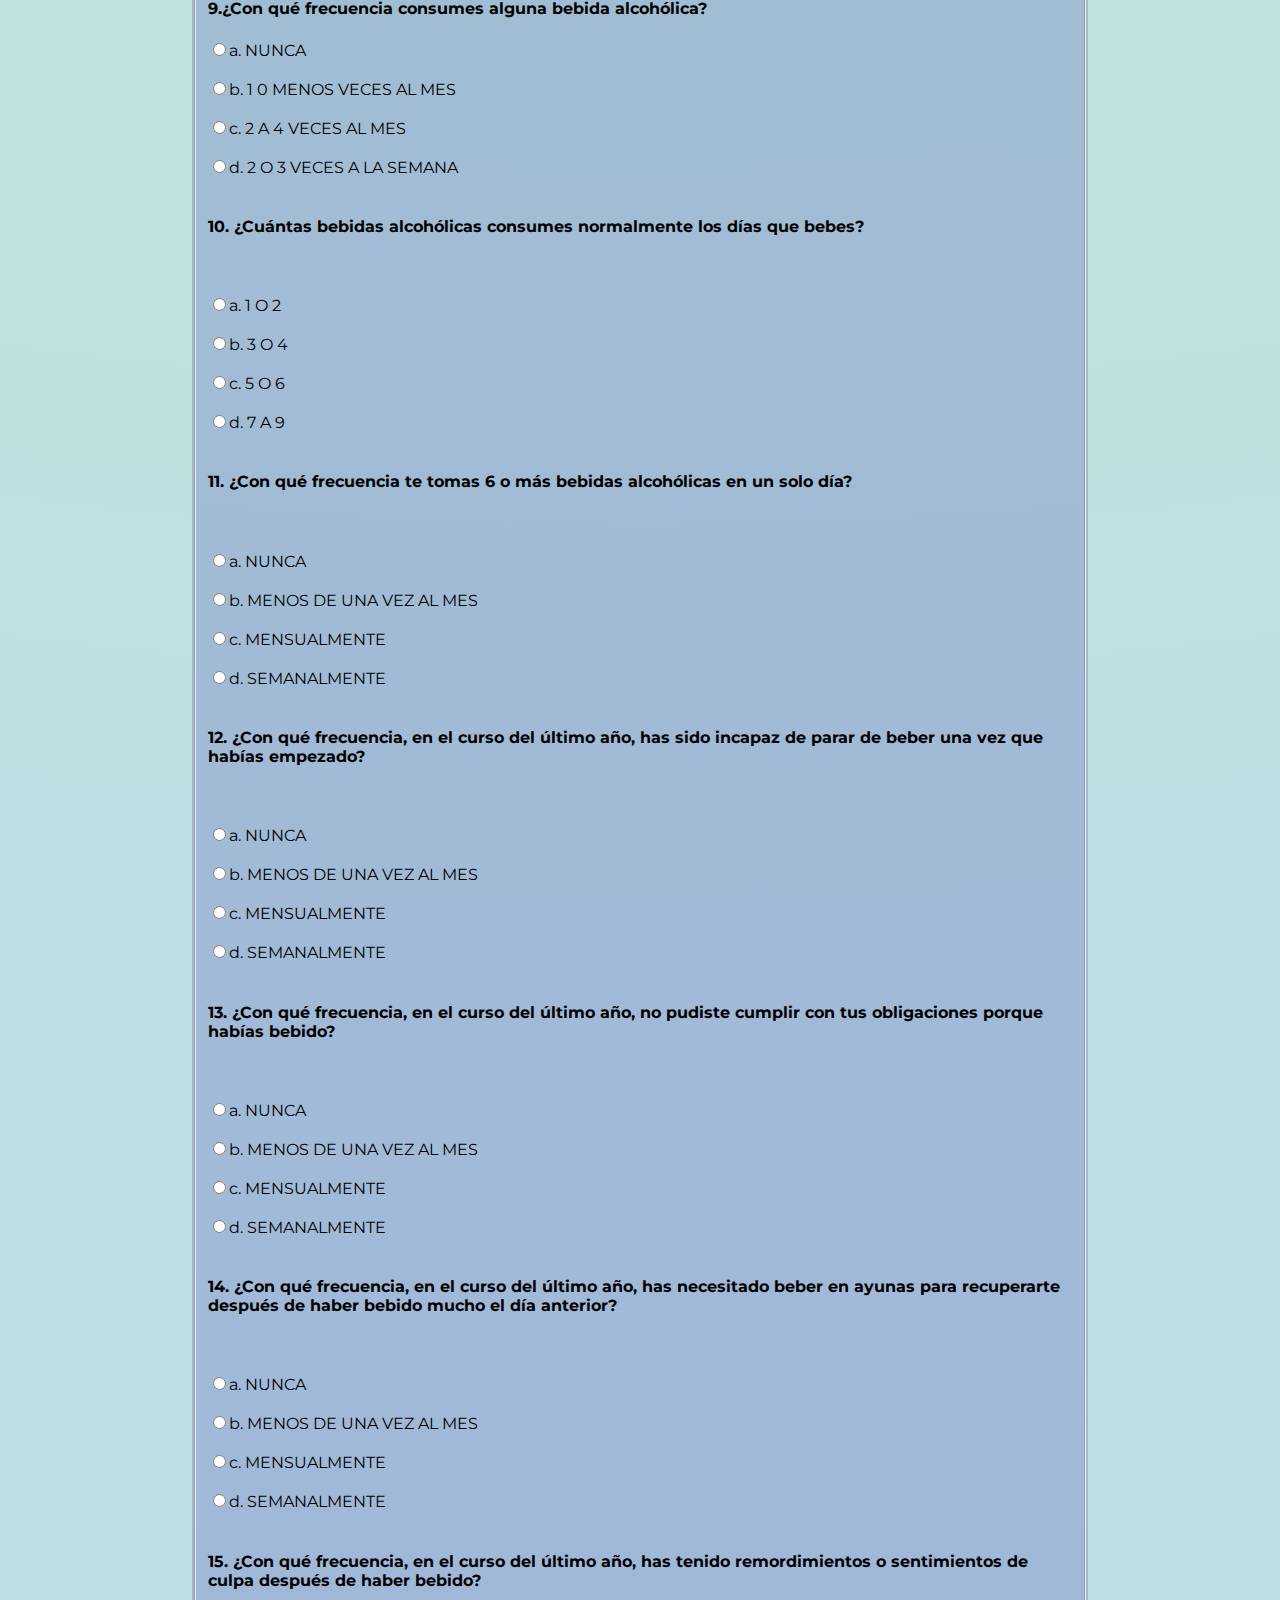
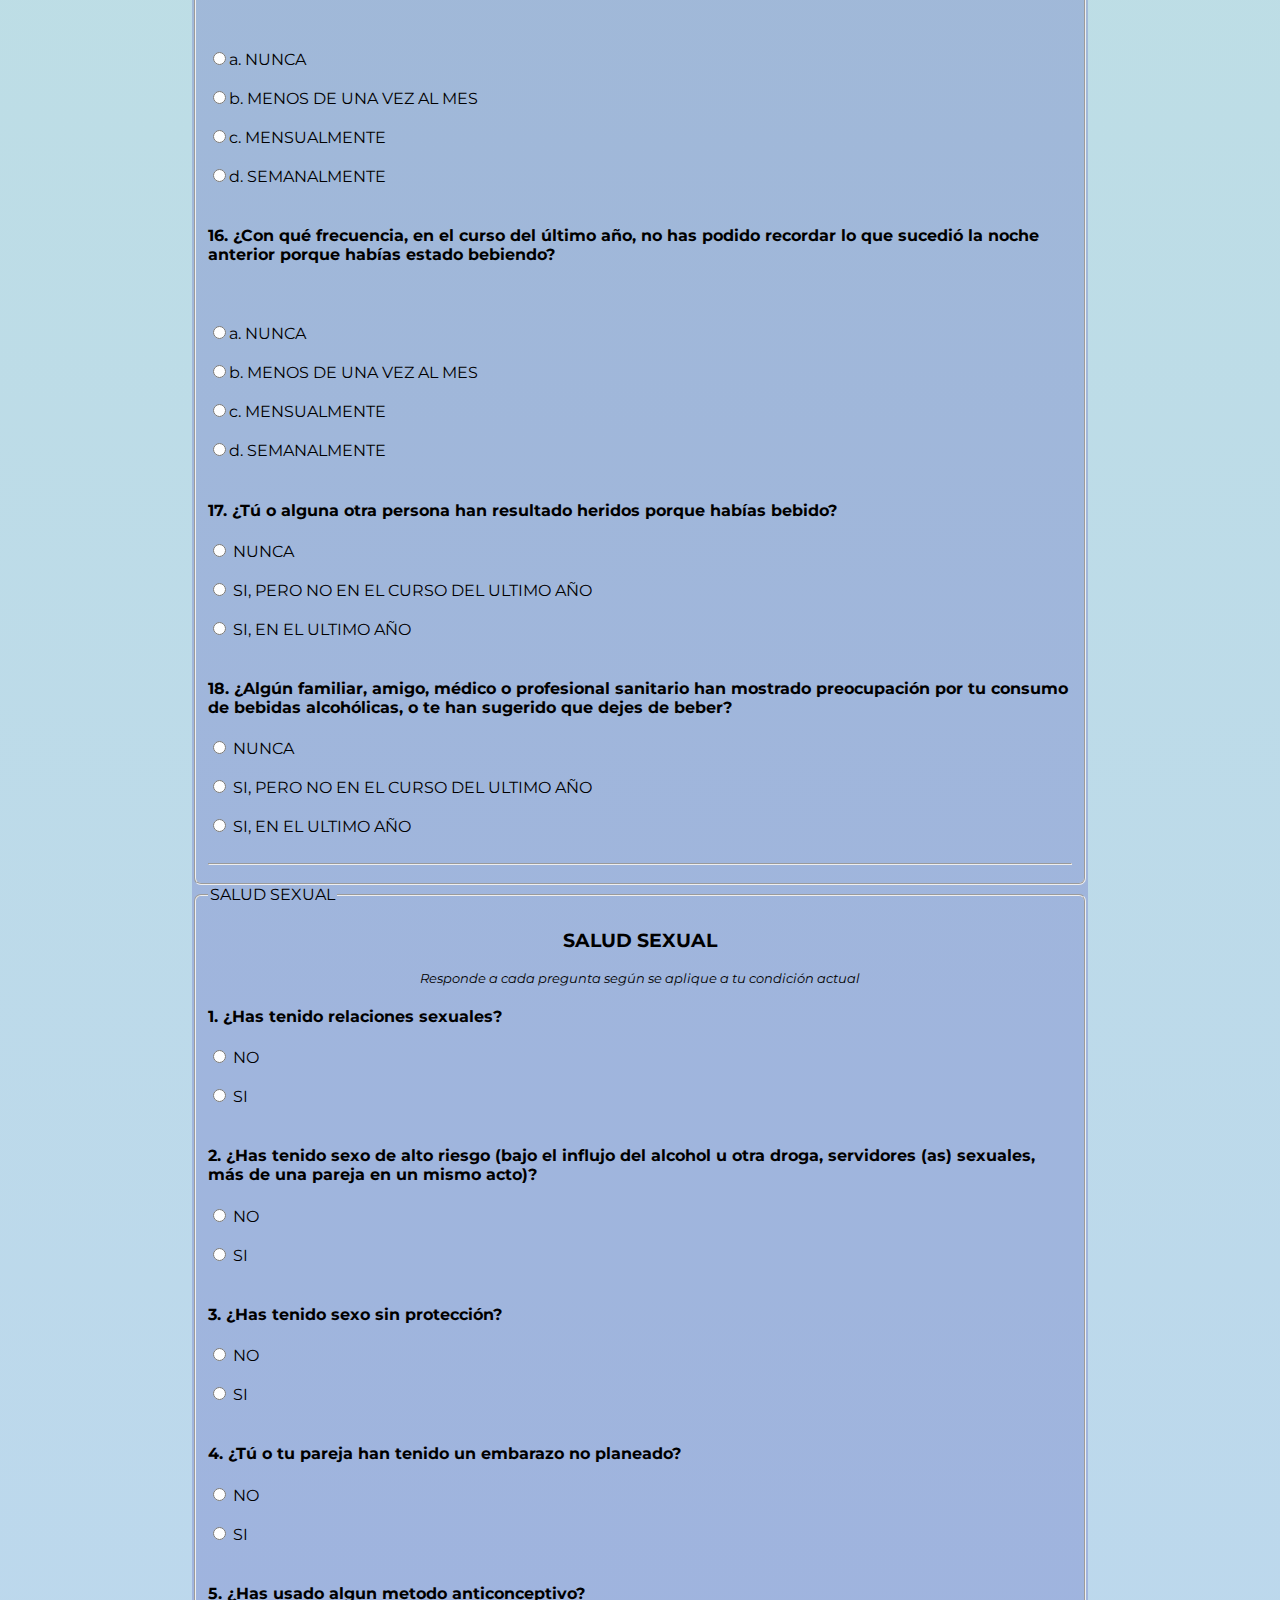
==== commit 297b5f7c: "encuesta-acabada.html" ====
--- a/encuestas.html
+++ b/encuestas.html
@@ -10,8 +10,9 @@
 <body>
     <div class="contenedor">
         <h1 id="titulo-pes">P.E.S.</h1>
+        <!-- MENU DE NAVEGACION -->
+        
         <section class="encuestas">
-
             <!-- aqui empieza salud física -->
             <article class="saludfisica">
                 <fieldset>
@@ -133,24 +134,24 @@
                         <label for="">13. ¿Con que frecuencia acudes al médico?</label>
                         <select name="" id="">
                             <option value="0" selected>Seleccione una opción</option>
-                            <option value="">1 vez por año</option>
-                            <option value="">2 vez por año</option>
-                            <option value="">3 vez por año</option>
-                            <option value="">Cada que te enfermas</option>
-                            <option value="">Nunca</option>
+                            <option value="1">1 vez por año</option>
+                            <option value="2">2 vez por año</option>
+                            <option value="3">3 vez por año</option>
+                            <option value="4">Cada que te enfermas</option>
+                            <option value="5">Nunca</option>
                         </select>
                         <!-- pregunta 14 -->
-                        <label for="">14. ¿Realizas alguna actividad cultural o artística?</label> <br>
+                        <label for="cultur-si">14. ¿Realizas alguna actividad cultural o artística?</label> <br>
                         <input type="radio" name="cultur-si" id="cultur-si" class="ejer-sino" checked>
-                        <label for="si">Si</label> <br>
-                        <input type="radio" name="cultur-no" id="cultur-no" class="ejer-sino">
-                        <label for="no">No</label> <br>
+                        <label for="cultur-si">Si</label> <br>
+                        <input type="radio" name="cultur-si" id="cultur-si" class="ejer-sino">
+                        <label for="cultur-si">No</label> <br>
                         <!-- pregunta 15 -->
-                        <label for="">15. ¿Acostumbras leer diariamente?</label> <br>
-                        <input type="radio" name="cultur-si" id="cultur-si" class="ejer-sino" checked>
-                        <label for="si">Si</label> <br>
-                        <input type="radio" name="cultur-no" id="cultur-no" class="ejer-sino">
-                        <label for="no">No</label> <br>
+                        <label for="cultur-sin">15. ¿Acostumbras leer diariamente?</label> <br>
+                        <input type="radio" name="cultur-sin" id="cultur-sin" class="ejer-sino" checked>
+                        <label for="cultur-sin">Si</label> <br>
+                        <input type="radio" name="cultur-sin" id="cultur-sin" class="ejer-sino">
+                        <label for="cultur-sin">No</label> <br>
                     </form>
                 </fieldset>
             </article> <br>
@@ -693,8 +694,57 @@
 
             </article>
             <!-- aqui termina CONSUMO DE SUSTANCIAS -->
+
+            <!-- AQUI COMIENZA SALUD SEXUAL -->
             <article class="saludsex">
-                
+                <fieldset>
+                    <legend>SALUD SEXUAL</legend>
+                    <form action="#">
+                        <h3>SALUD SEXUAL</h3>
+                        <p id="legenda">Responde a cada pregunta según se aplique a tu condición actual</p>
+                        <!-- pregunta 1 -->
+                        <h4><label for="sex1">1. ¿Has tenido relaciones sexuales?</label></h4>
+                        <input type="radio" name="sex1" id="sex1" value="0"><label for="sex1"> NO</label> <br> <br>
+                        <input type="radio" name="sex1" id="sex1" value="1"><label for="sex1"> SI</label> <br><br>
+                        <!-- SI PONE QUE NO FINALIZA LA ENCUESTA -->
+                        <!-- pregunta 2 -->
+                        <h4><label for="sex2">2. ¿Has tenido sexo de alto riesgo (bajo el influjo del alcohol u otra droga, servidores (as) sexuales, más de una pareja en un mismo acto)?</label></h4>
+                        <input type="radio" name="sex2" id="sex2" value="0"><label for="sex2"> NO</label> <br> <br>
+                        <input type="radio" name="sex2" id="sex2" value="1"><label for="sex2"> SI</label> <br><br>
+                        <!-- pregunta 3 -->
+                        <h4><label for="sex3">3. ¿Has tenido sexo sin protección?</label></h4>
+                        <input type="radio" name="sex3" id="sex3" value="0"><label for="sex3"> NO</label> <br> <br>
+                        <input type="radio" name="sex3" id="sex3" value="1"><label for="sex3"> SI</label> <br><br>
+                        <!-- pregunta 4 -->
+                        <h4><label for="sex4">4. ¿Tú o tu pareja han tenido un embarazo no planeado?</label></h4>
+                        <input type="radio" name="sex4" id="sex4" value="0"><label for="sex4"> NO</label> <br> <br>
+                        <input type="radio" name="sex4" id="sex4" value="1"><label for="sex4"> SI</label> <br><br>
+                        <!-- pregunta 5 -->
+                        <h4><label for="sex5">5. ¿Has usado algun metodo anticonceptivo? </label></h4>
+                        <input type="radio" name="sex5" id="sex5" value="0"><label for="sex5"> NO</label> <br> <br>
+                        <input type="radio" name="sex5" id="sex5" value="1"><label for="sex5"> SI</label> <br><br>
+                        <!-- pregunta 6 -->
+                        <h4><label for="sex6">6. ¿Tú o tu pareja han  tenido algún aborto?</label></h4>
+                        <input type="radio" name="sex6" id="sex6" value="0"><label for="sex6"> NO</label> <br> <br>
+                        <input type="radio" name="sex6" id="sex6" value="1"><label for="sex6"> SI</label> <br><br>
+                        <!-- pregunta 7 -->
+                        <h4><label for="sex7">7. ¿Has tenido Enfermedades de Transmisión Sexual?</label></h4>
+                        <input type="radio" name="sex7" id="sex7" value="0"><label for="sex7"> NO</label> <br> <br>
+                        <input type="radio" name="sex7" id="sex7" value="1"><label for="sex7"> SI</label> <br><br>
+                        <!-- pregunta 8 -->
+                        <h4><label for="sex8">8. ¿Te has realizado pruebas de deteccion de Enfermedades de Transmisión Sexual?</label></h4>
+                        <input type="radio" name="sex8" id="sex8" value="0"><label for="sex8"> NO</label> <br> <br>
+                        <input type="radio" name="sex8" id="sex8" value="1"><label for="sex8"> SI</label> <br><br>
+                        <!-- pregunta 9 -->
+                        <h4><label for="sex9">9. ¿Has asistido a alguna consulta sobre tu salud sexual y reproductiva?</label></h4>
+                        <input type="radio" name="sex9" id="sex9" value="0"><label for="sex9"> NO</label> <br> <br>
+                        <input type="radio" name="sex9" id="sex9" value="1"><label for="sex9"> SI</label> <br><br>
+                        <!-- pregunta 10 -->
+                        <h4><label for="sex10">10. ¿Realizas las acciones preventivas para tu salud sexual (papanicolau, exploración de mamas, exploración testicular, examen prostático, etc.)?</label></h4>
+                        <input type="radio" name="sex10" id="sex10" value="0"><label for="sex10"> NO</label> <br> <br>
+                        <input type="radio" name="sex10" id="sex10" value="1"><label for="sex10"> SI</label> <br><br>
+                    </form>
+                </fieldset>
             </article>
         </section>
     </div>
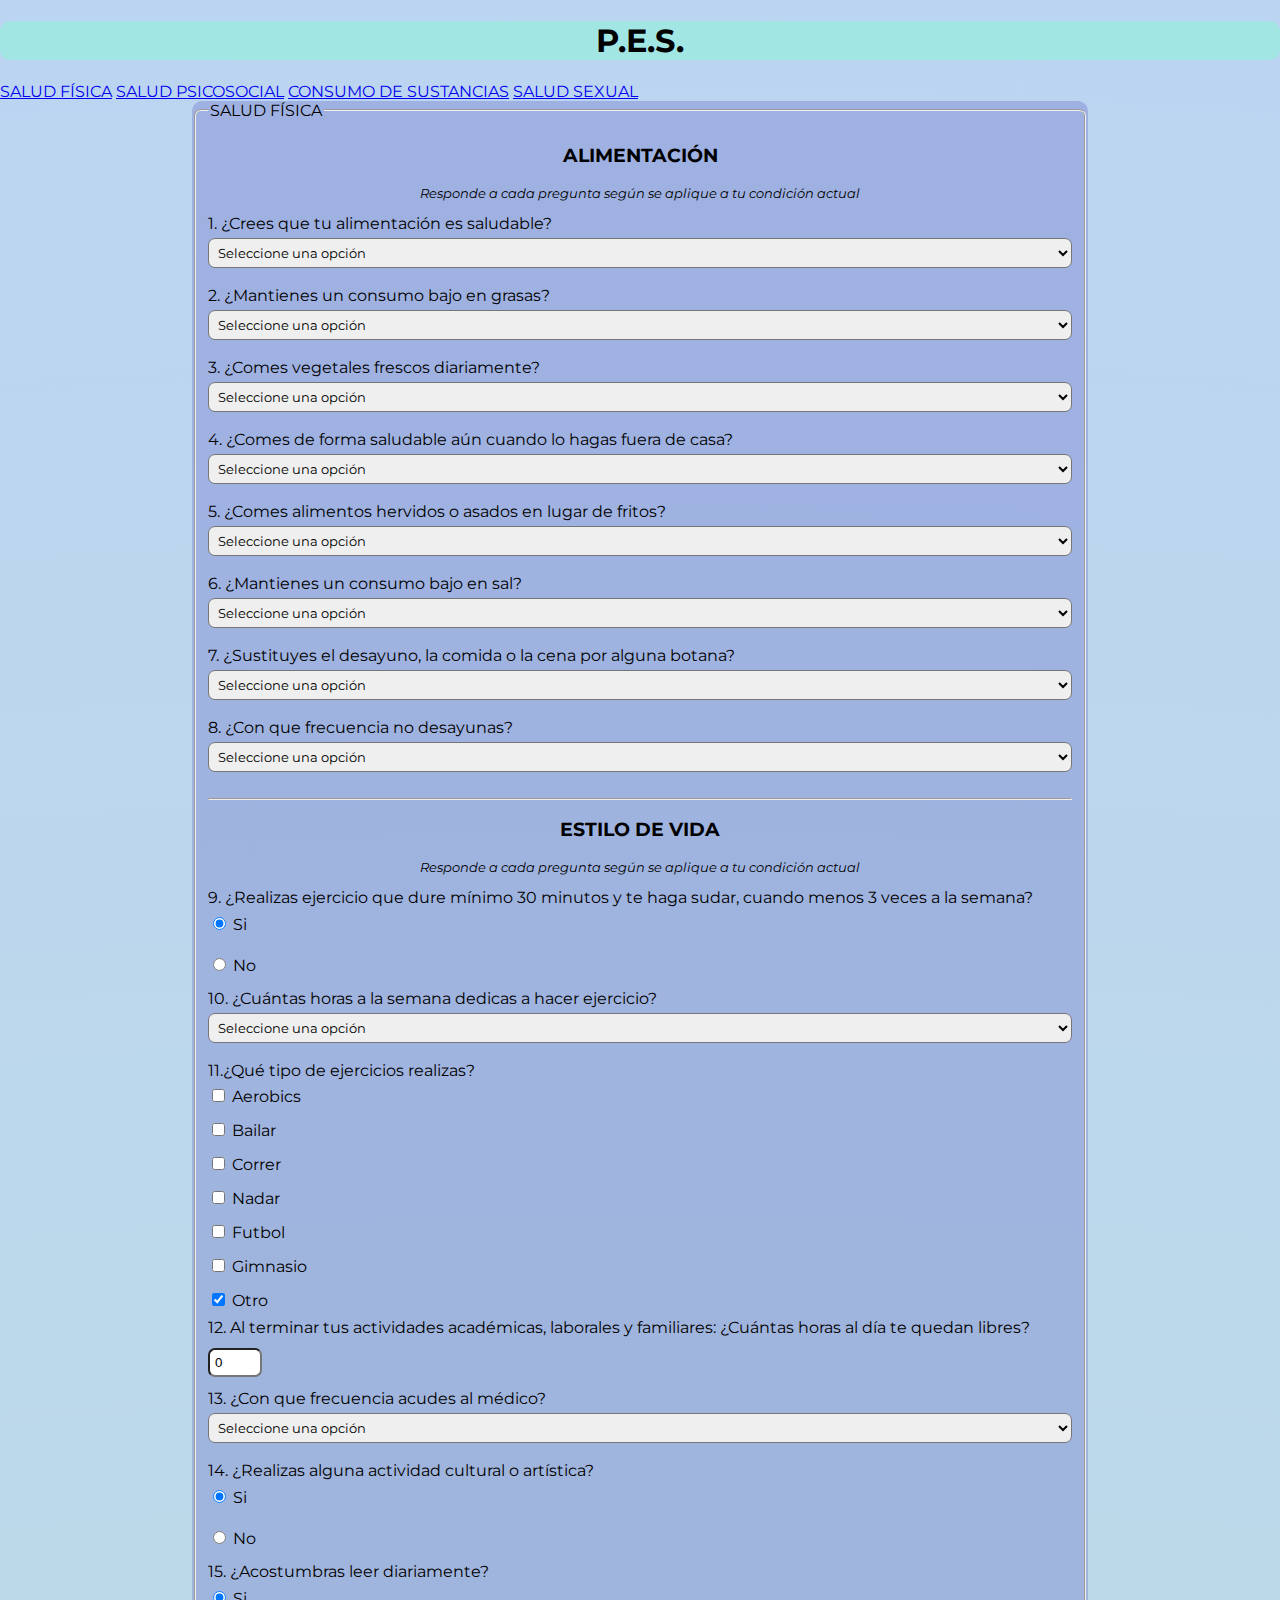
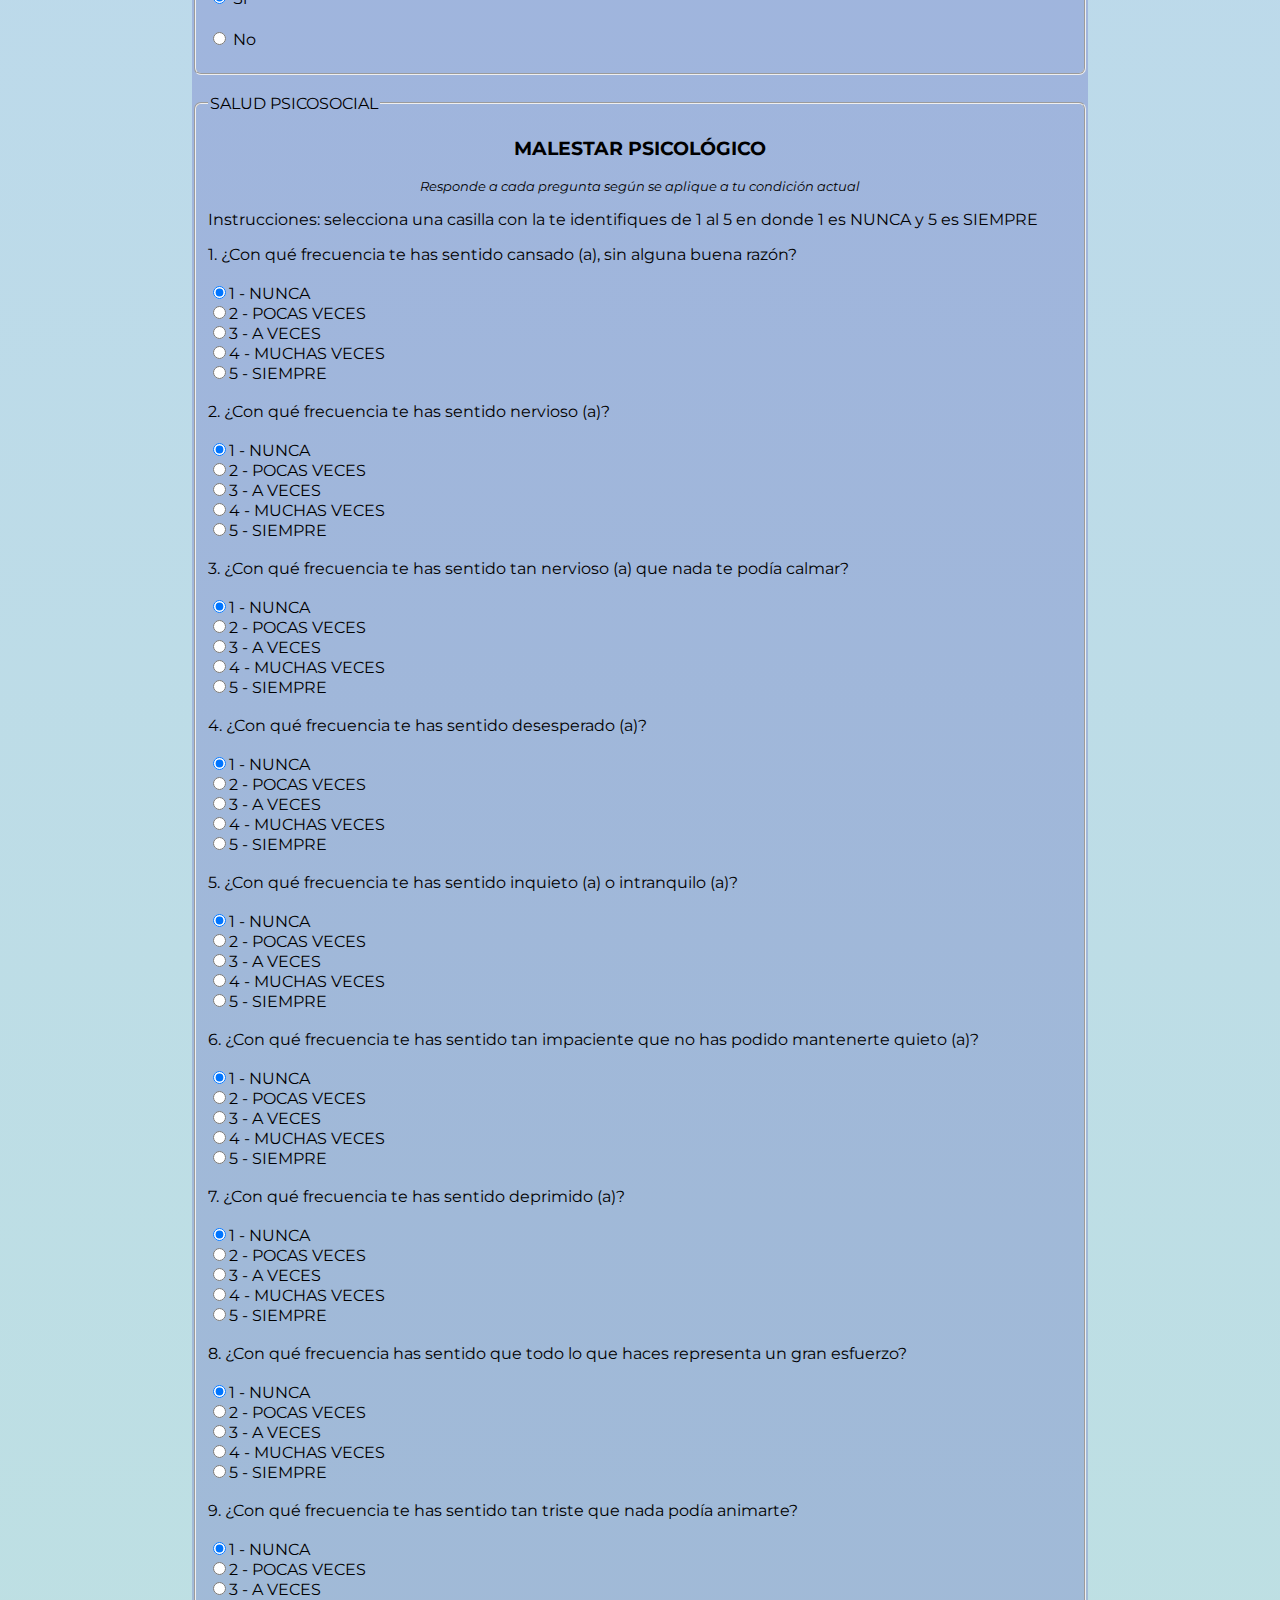
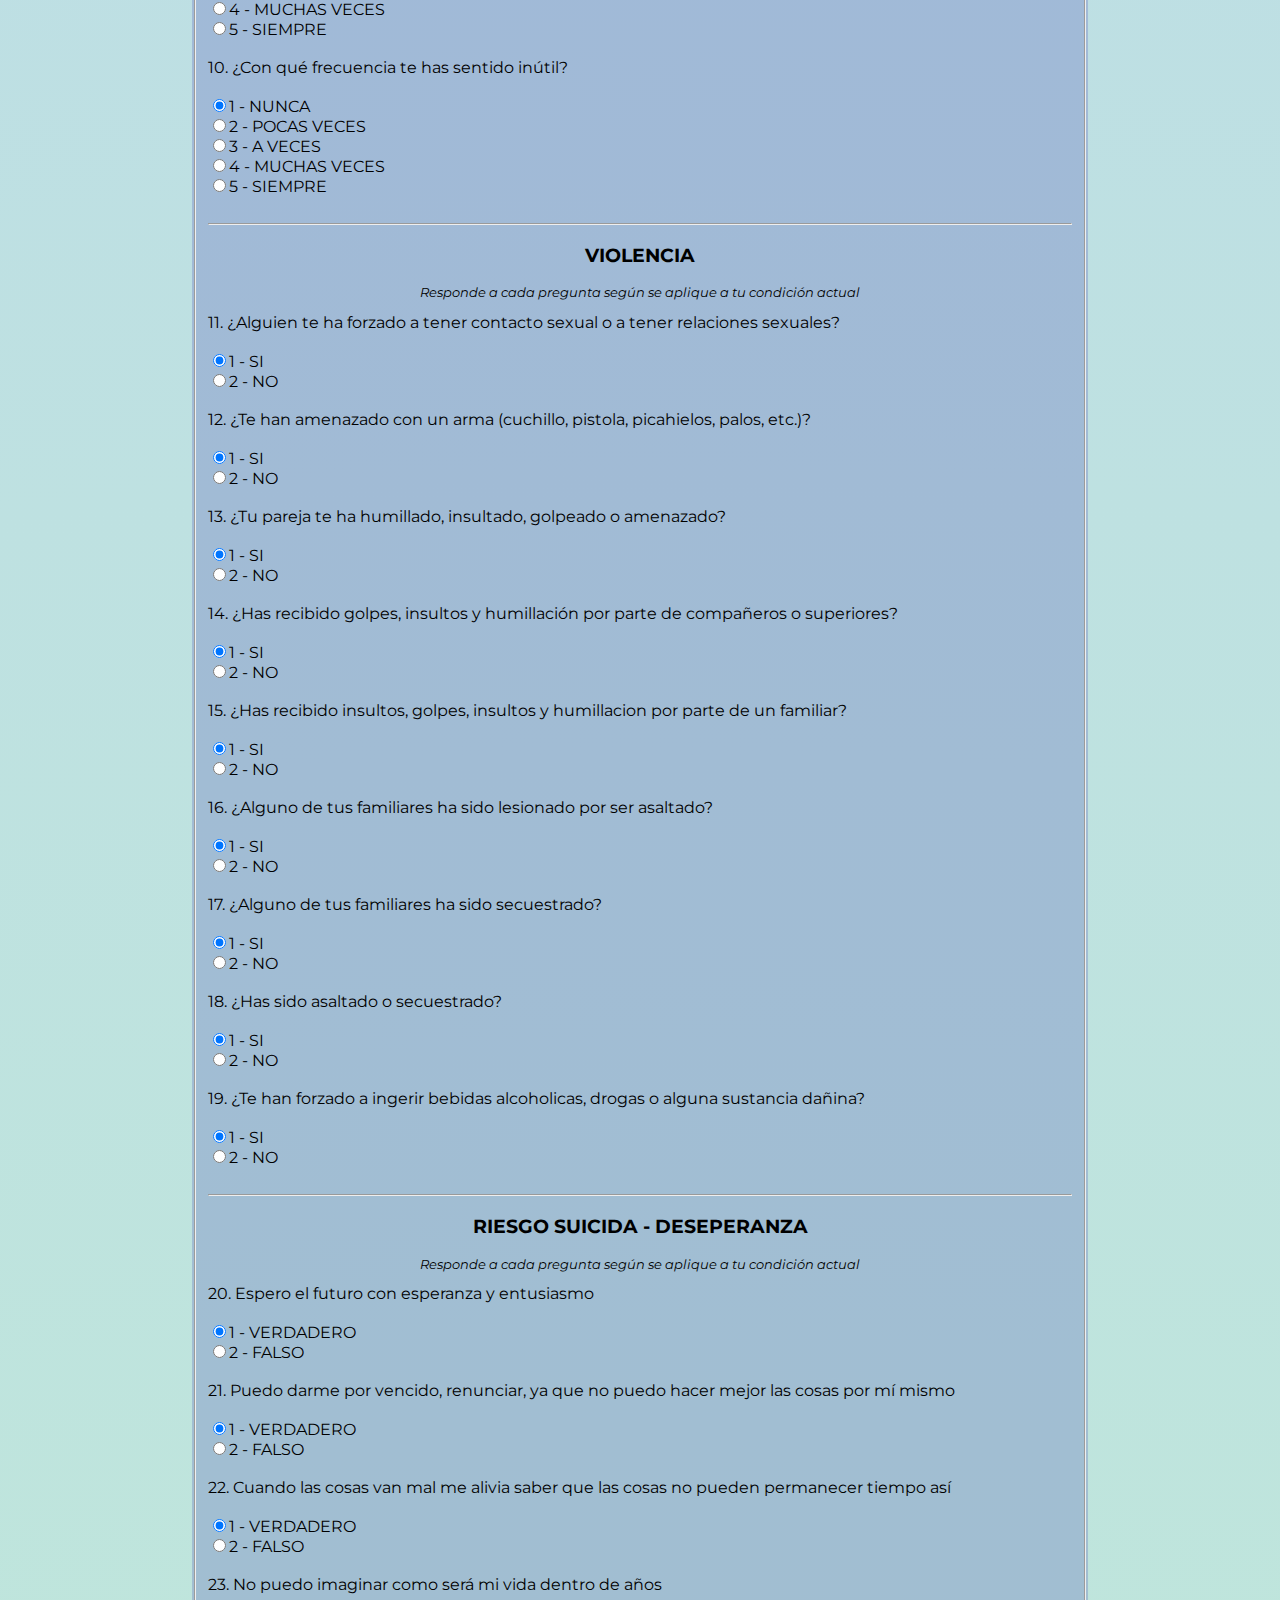
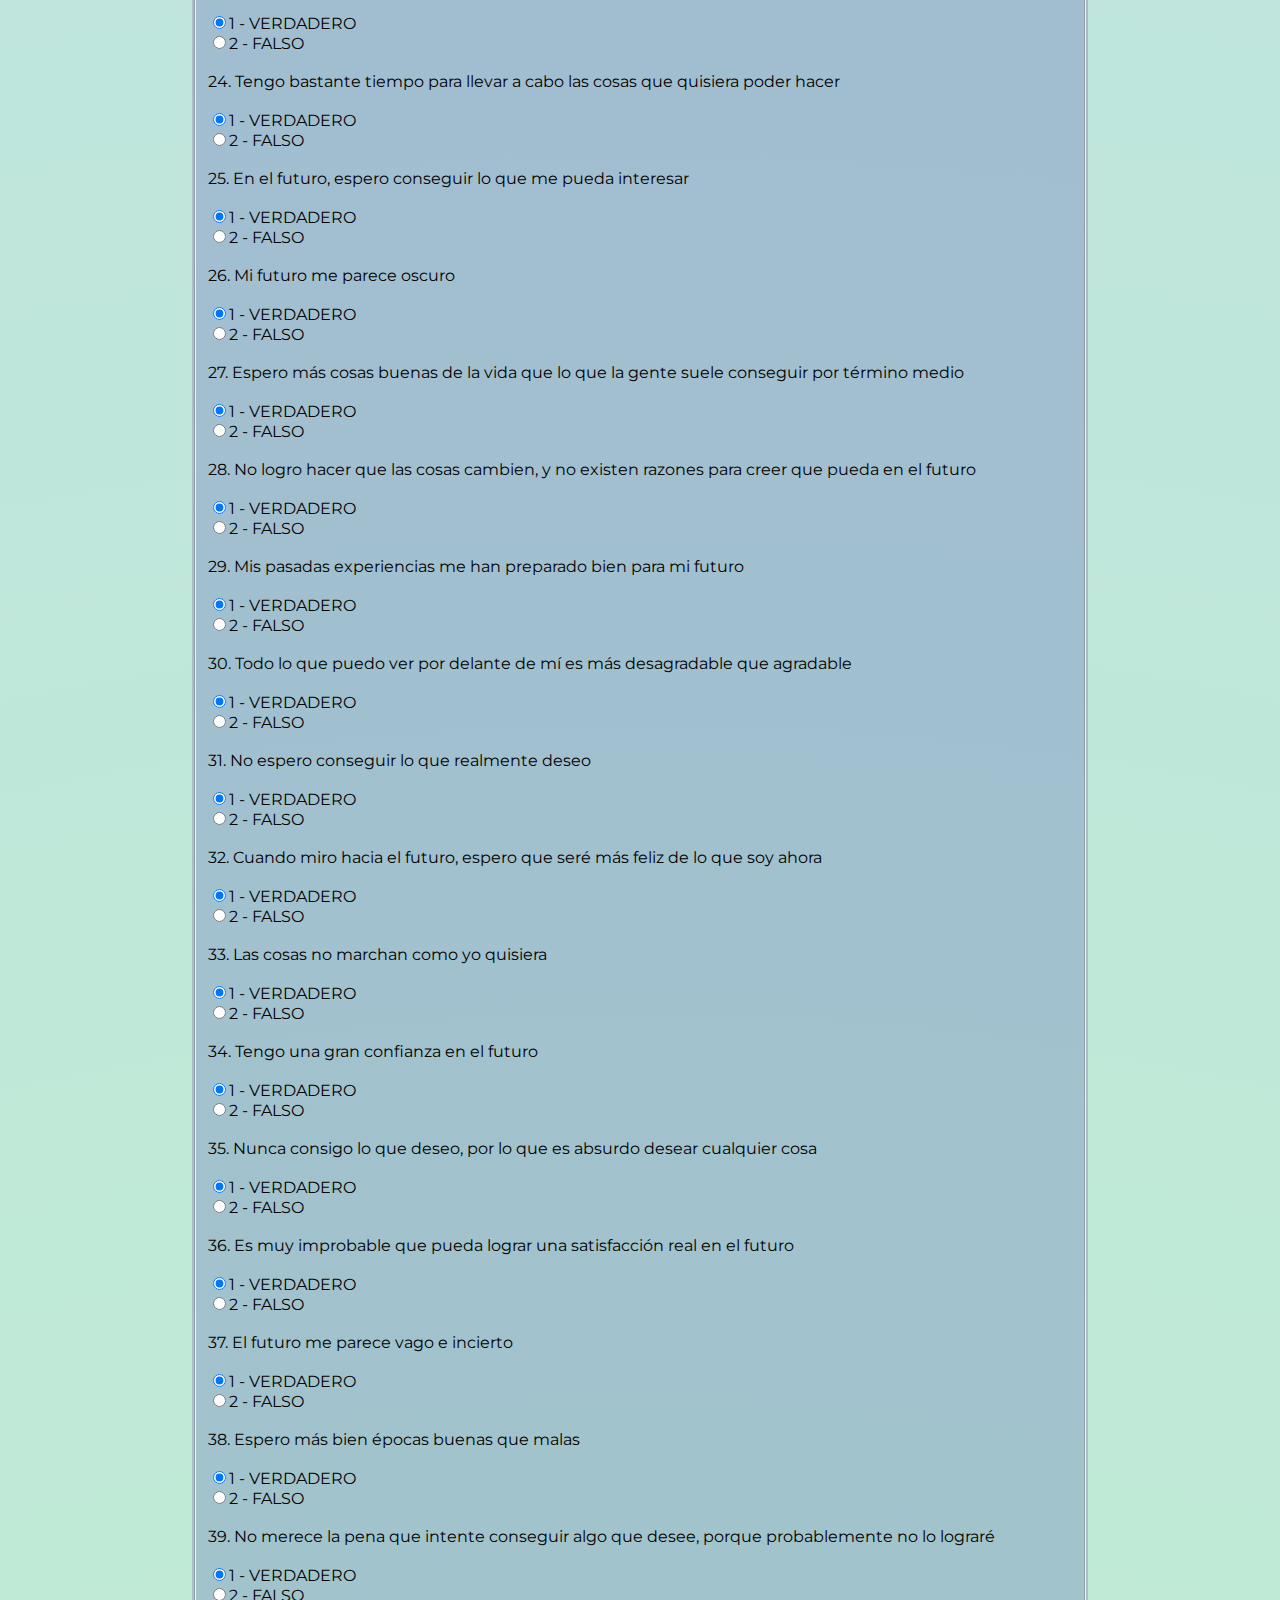
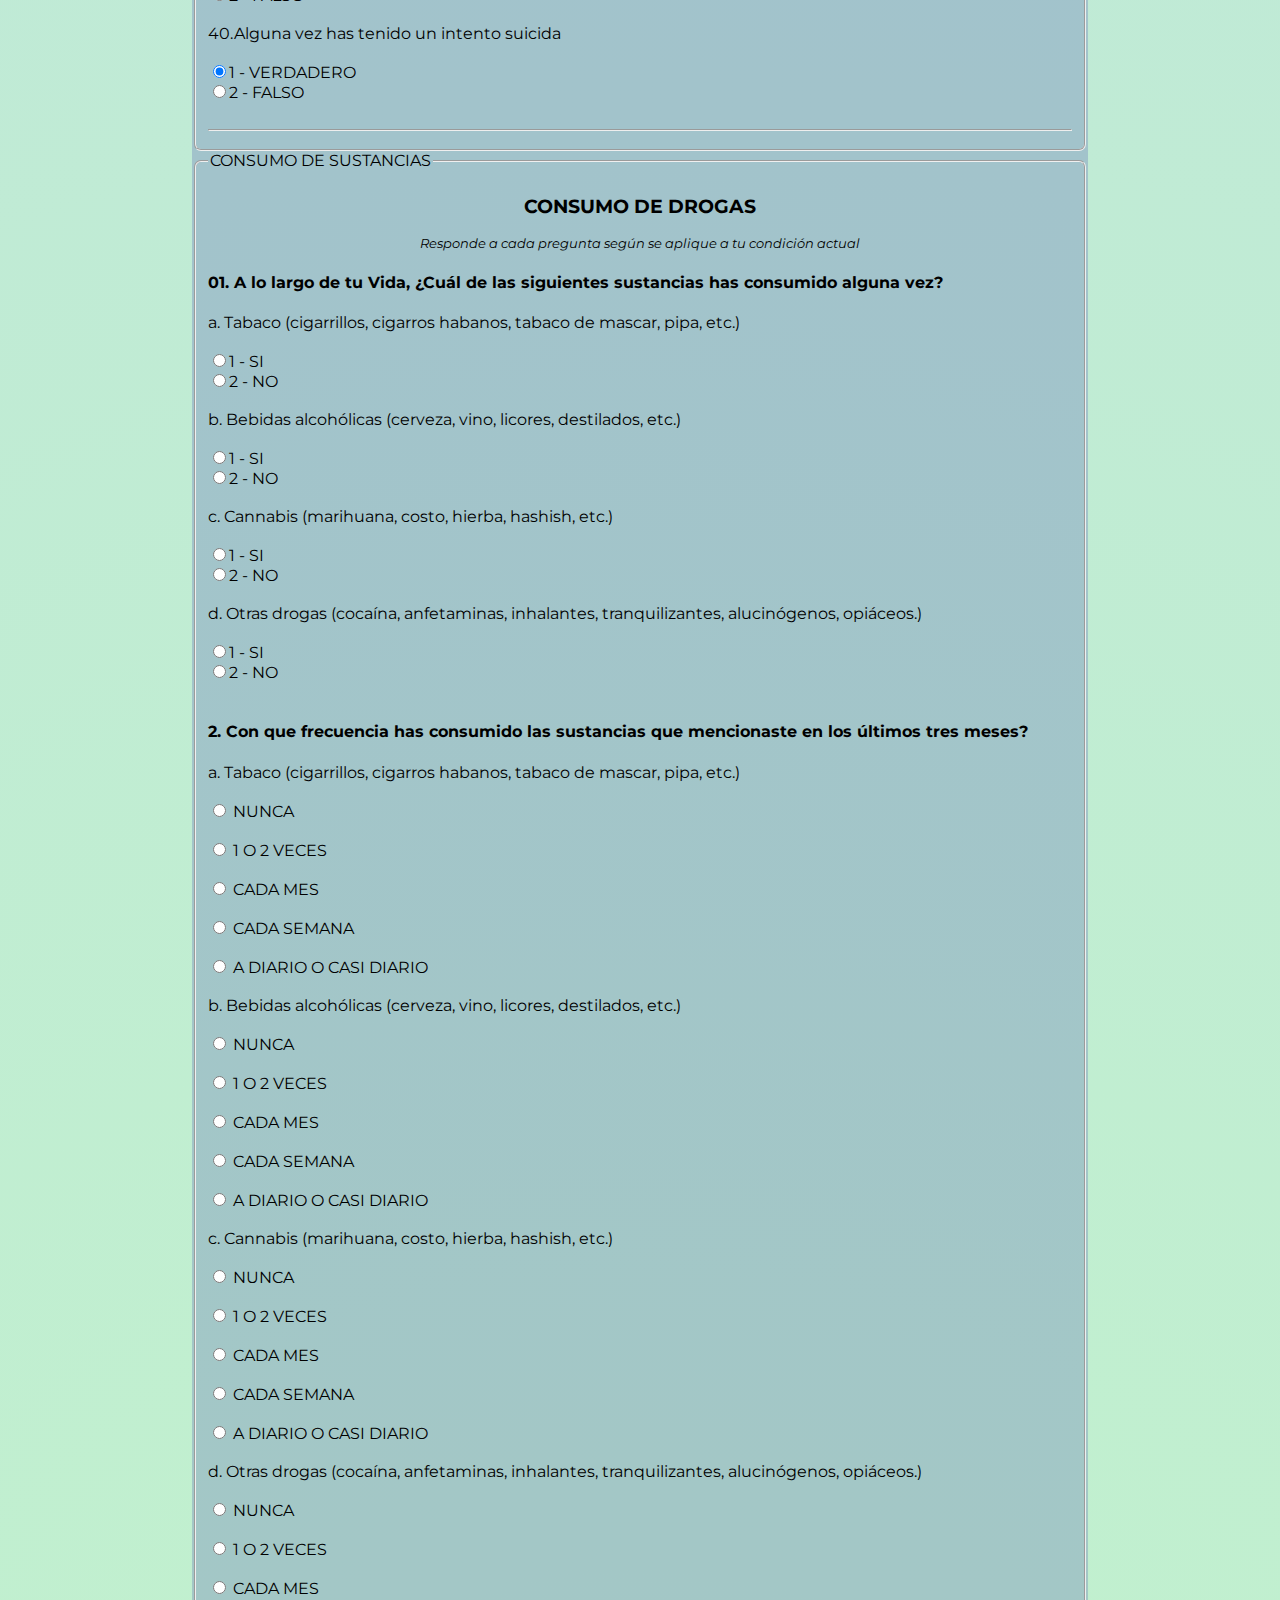
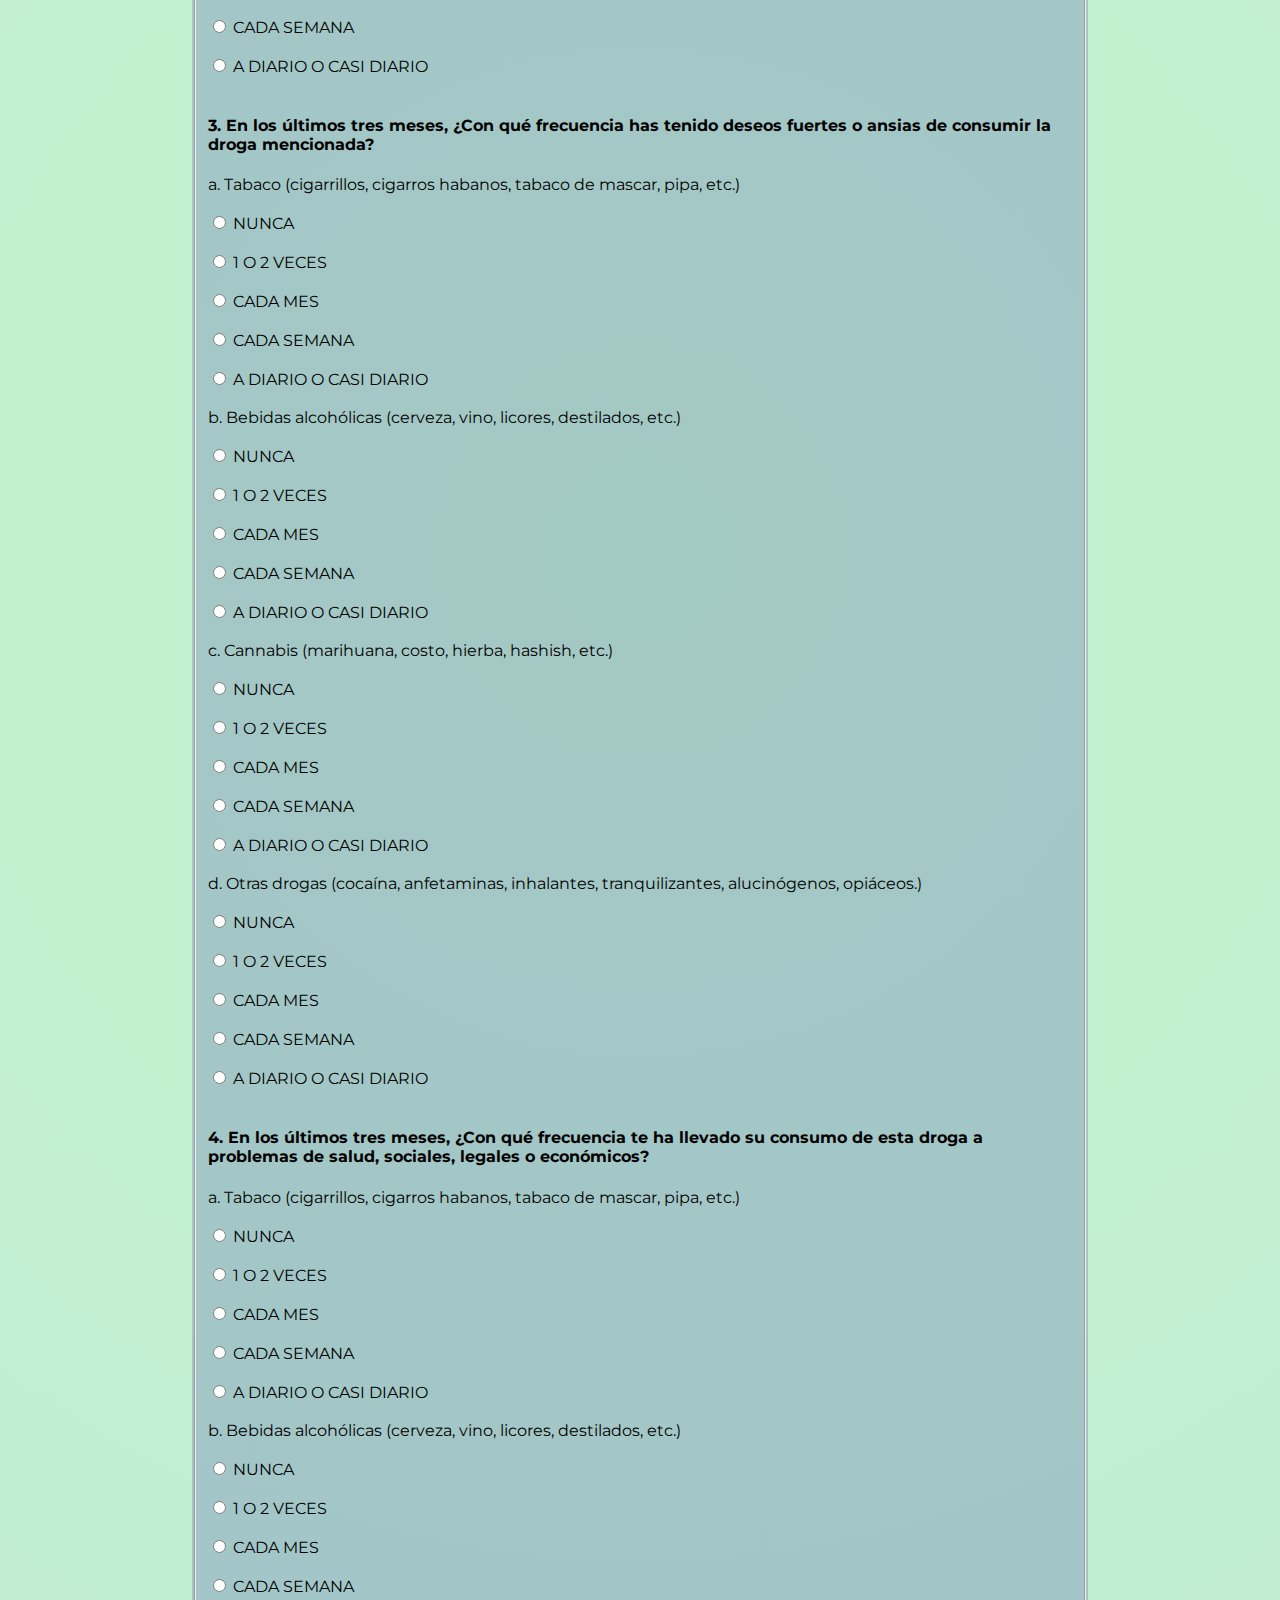
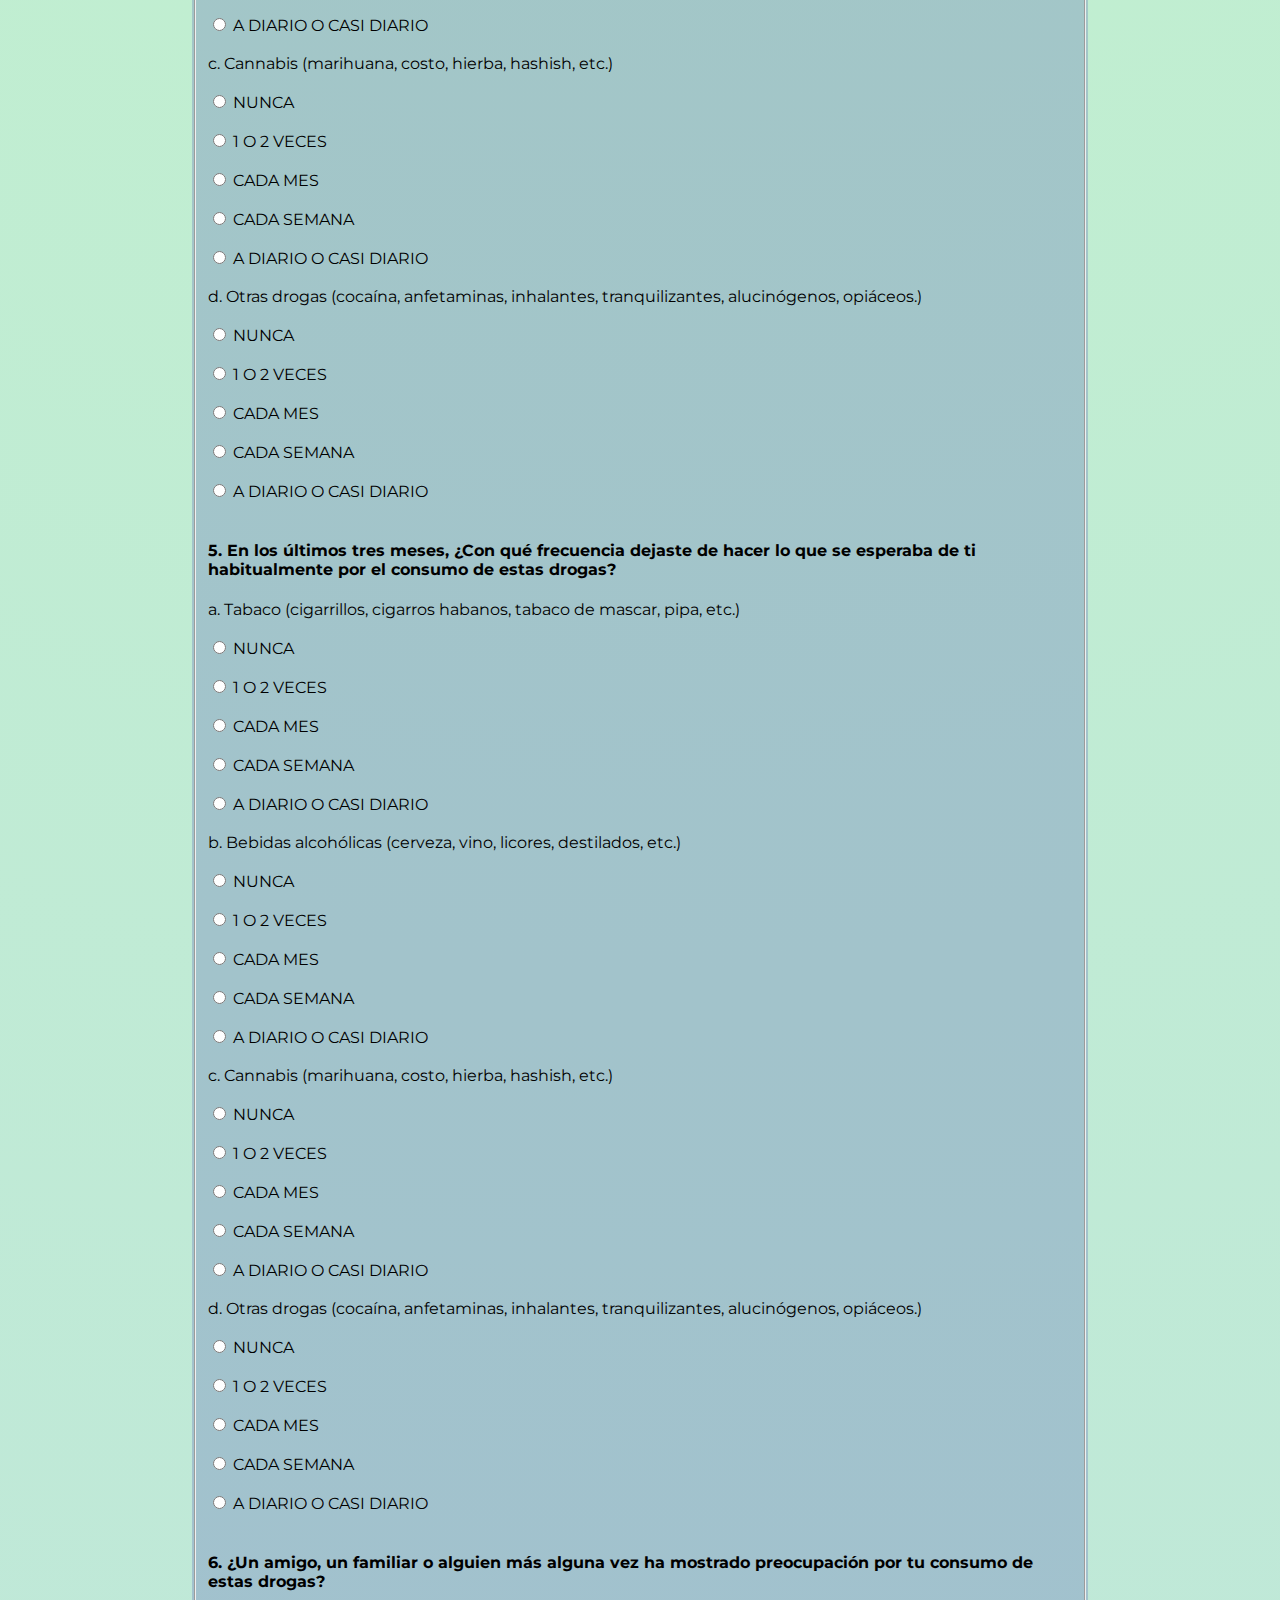
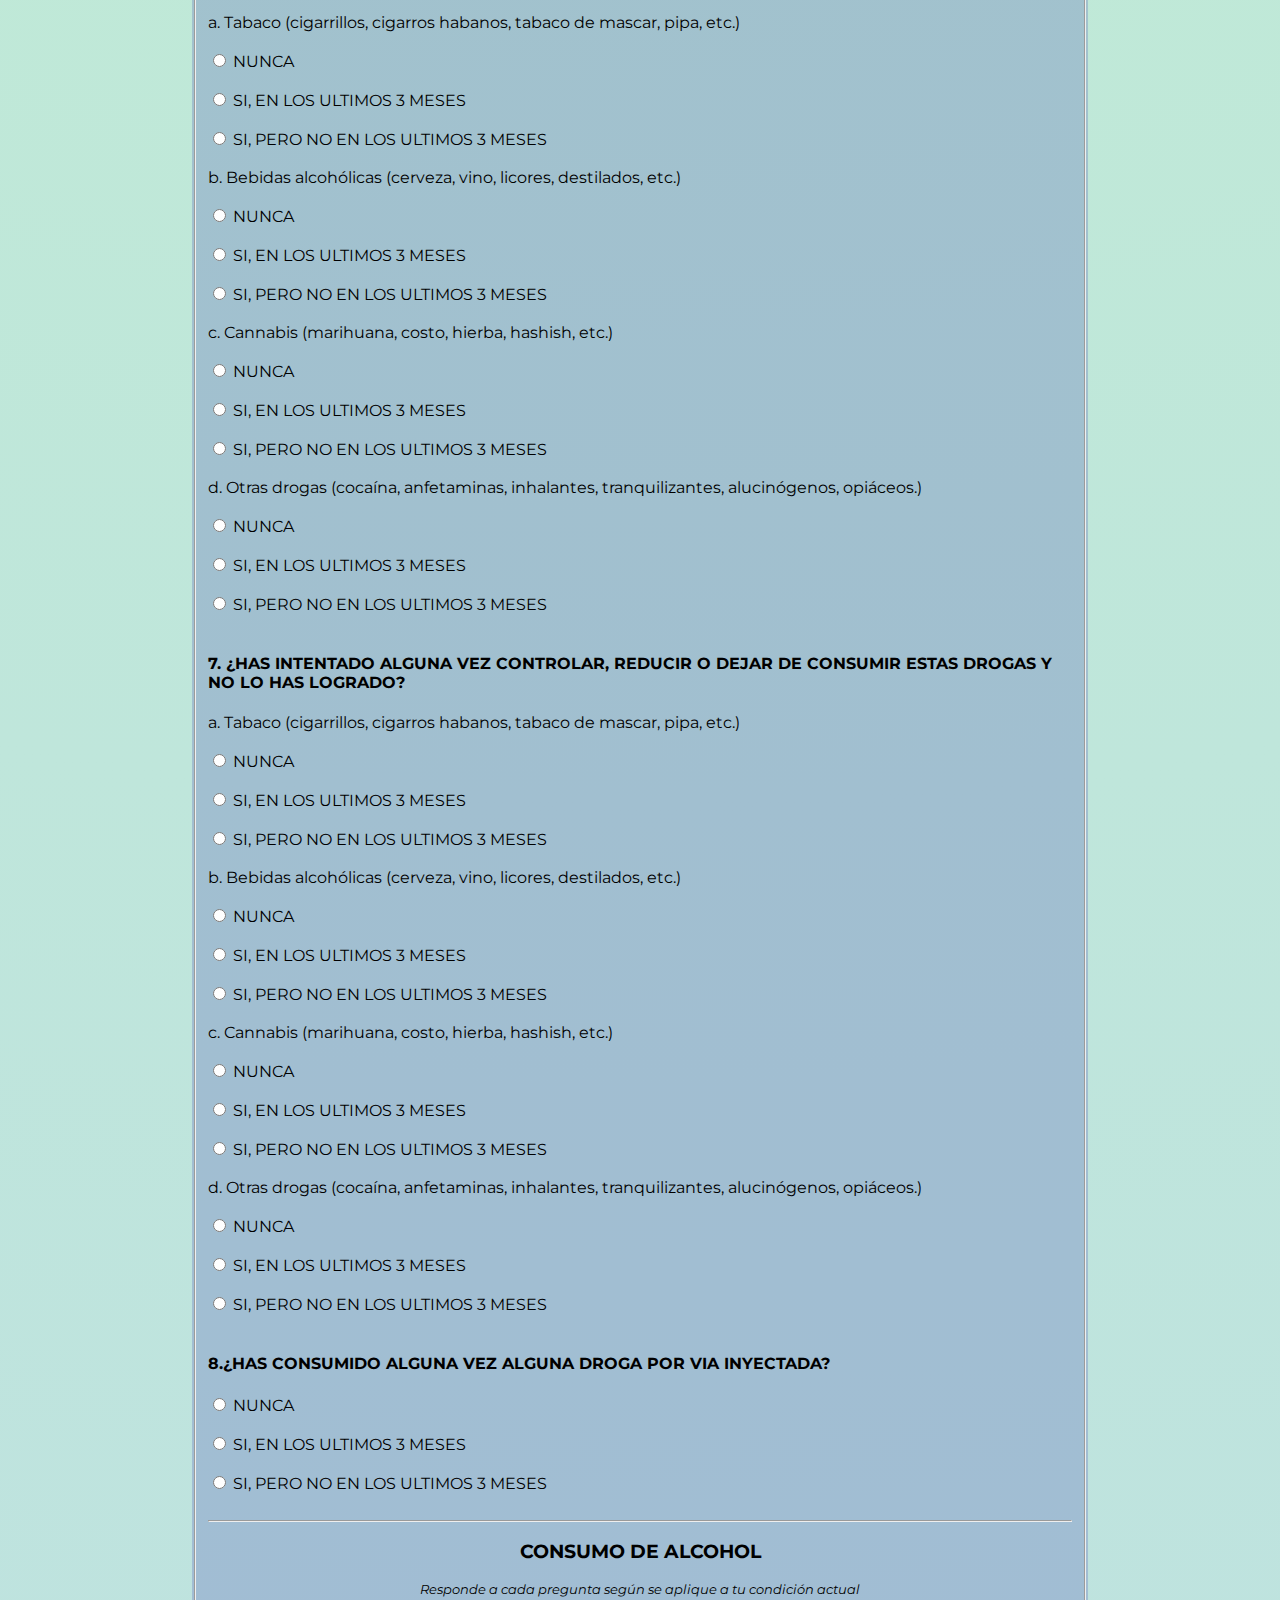
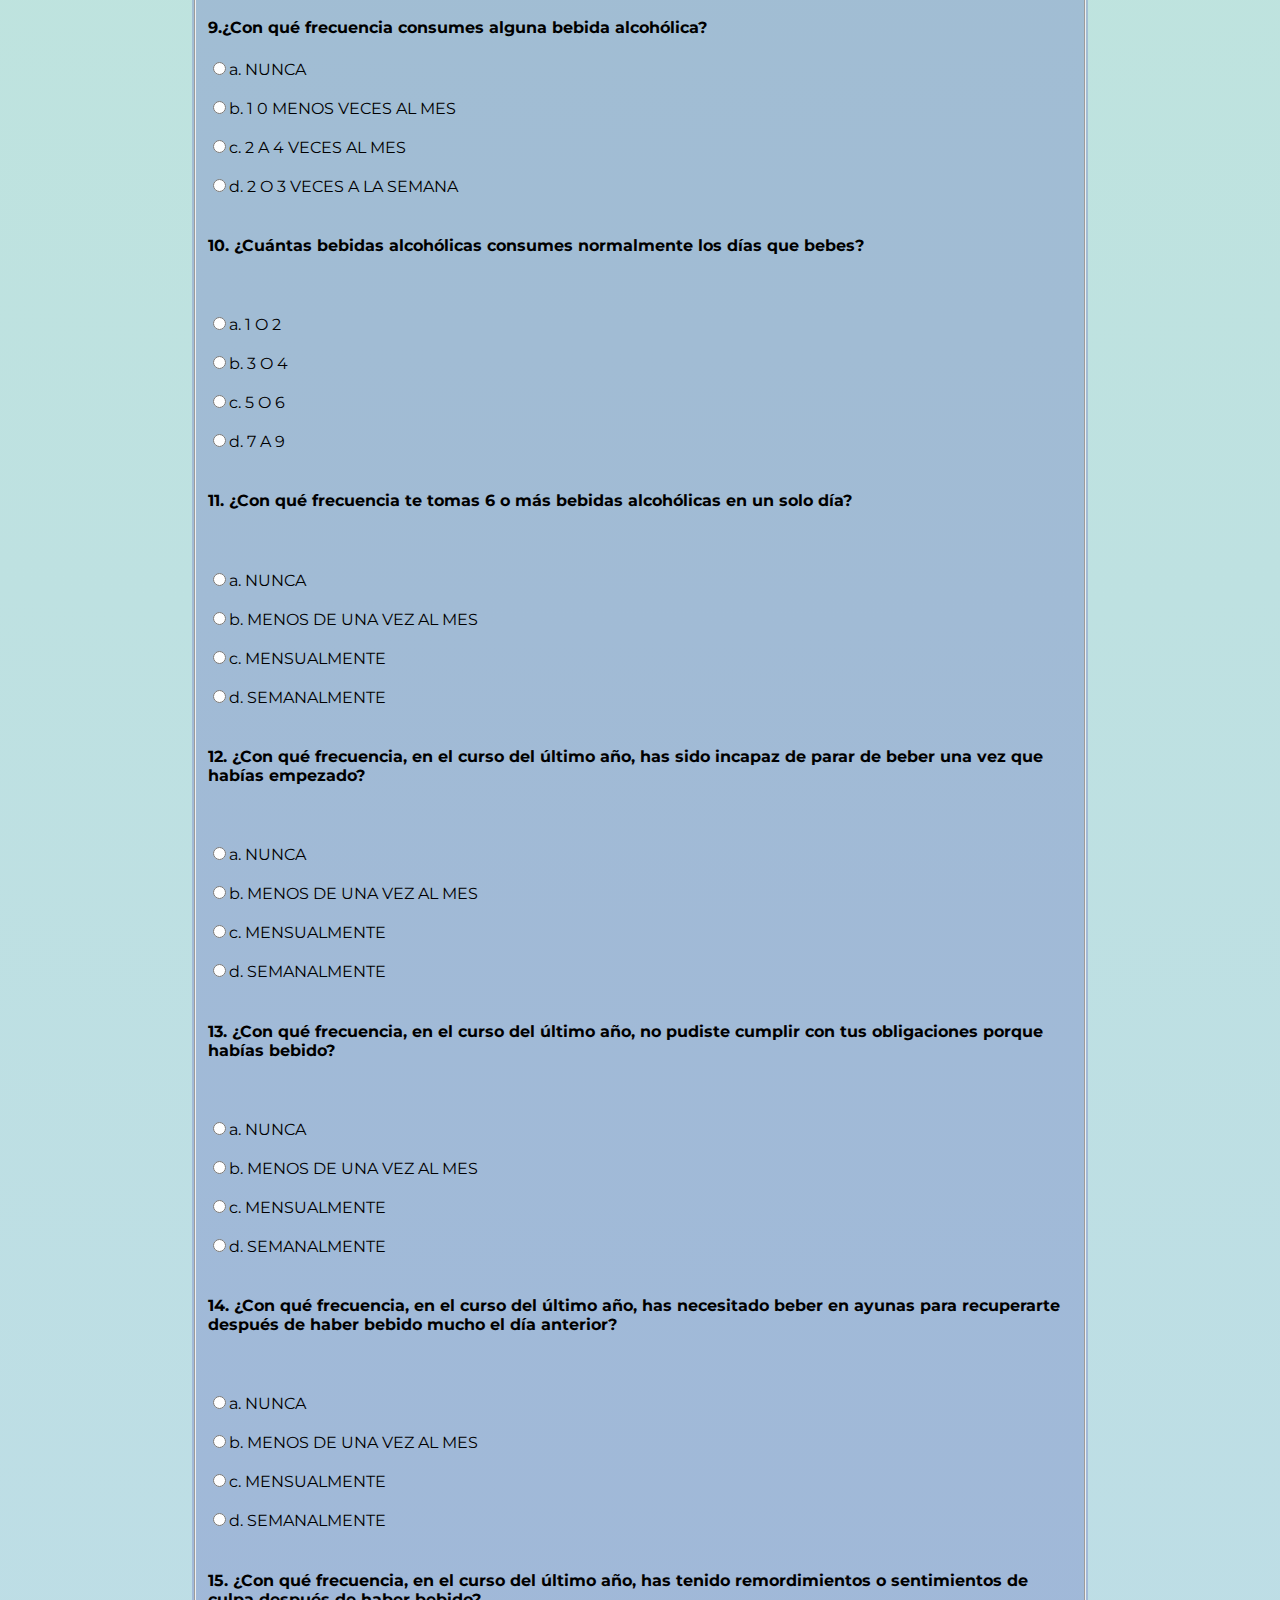
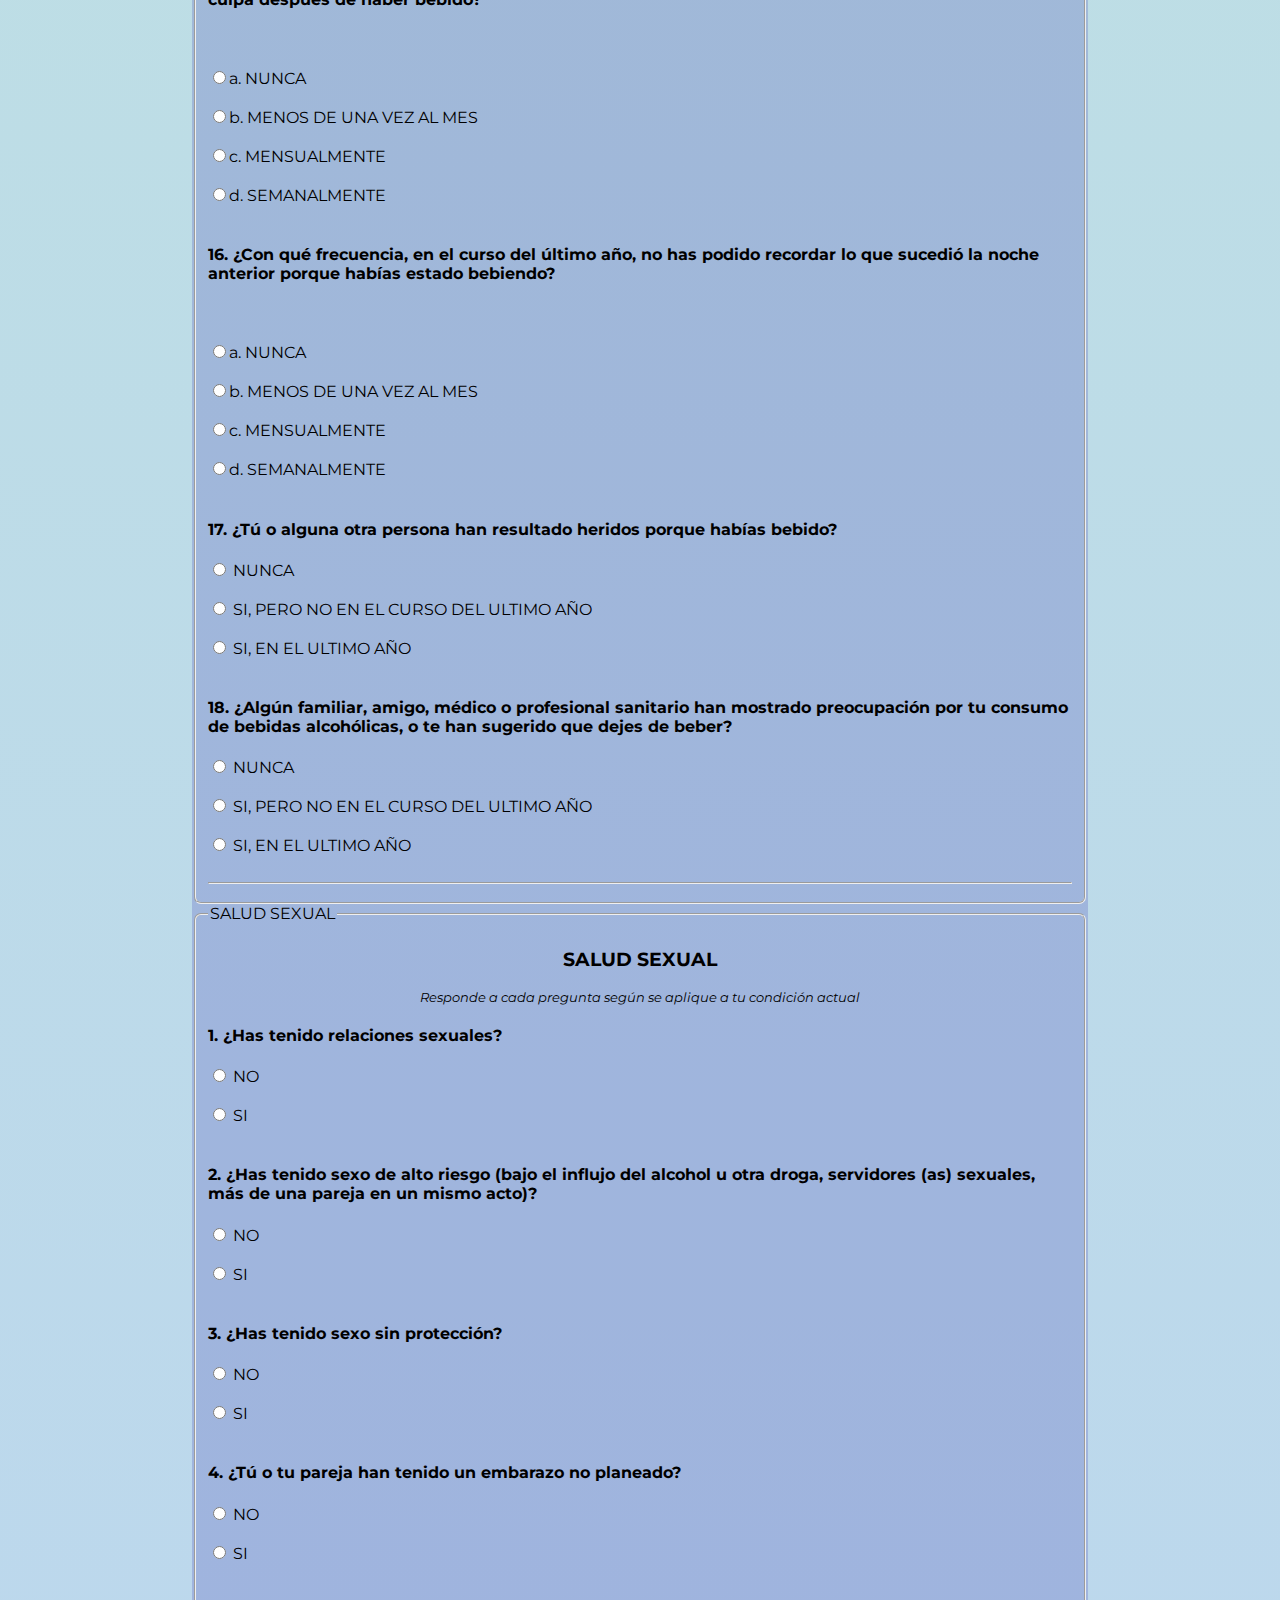
==== commit 2ecd2c8d: "Update encuestas.html" ====
--- a/encuestas.html
+++ b/encuestas.html
@@ -8,13 +8,23 @@
     <title>PES</title>
 </head>
 <body>
+    <!-- HEADER "TITULO" -->
+    <div class="header">
+        <h1 id="titulo-pes">P.E.S.</h1>
+    </div>
+    <!-- MENU DE NAVEGACIÓN -->
+    <div class="navbar">
+        <a href="#saludfisica">SALUD FÍSICA</a>
+        <a href="#saludpsico">SALUD PSICOSOCIAL</a>
+        <a href="#consumsust">CONSUMO DE SUSTANCIAS</a>
+        <a href="#saludsex">SALUD SEXUAL</a>
+      </div>
     <div class="contenedor">
-        <h1 id="titulo-pes">P.E.S.</h1>
         <!-- MENU DE NAVEGACION -->
-        
+
         <section class="encuestas">
             <!-- aqui empieza salud física -->
-            <article class="saludfisica">
+            <article class="saludfisica" id="saludfisica">
                 <fieldset>
                     <legend>SALUD FÍSICA</legend>
                     <!-- primera pregunta -->
@@ -158,7 +168,7 @@
 
             <!-- aqui empieza salud psicosocial -->
 
-            <article class="saludpsico">
+            <article class="saludpsico" id="saludpsico">
                 <fieldset>
                     <legend>SALUD PSICOSOCIAL</legend>
                     <form action="#">
@@ -402,7 +412,7 @@
 
             <!-- aqui empieza consumo de sustancias -->
 
-            <article class="consumsust">
+            <article class="consumsust" id="consumsust">
                 <fieldset>
                     <legend>CONSUMO DE SUSTANCIAS</legend>
                     <form action="#">
@@ -696,7 +706,7 @@
             <!-- aqui termina CONSUMO DE SUSTANCIAS -->
 
             <!-- AQUI COMIENZA SALUD SEXUAL -->
-            <article class="saludsex">
+            <article class="saludsex" id="saludsex">
                 <fieldset>
                     <legend>SALUD SEXUAL</legend>
                     <form action="#">
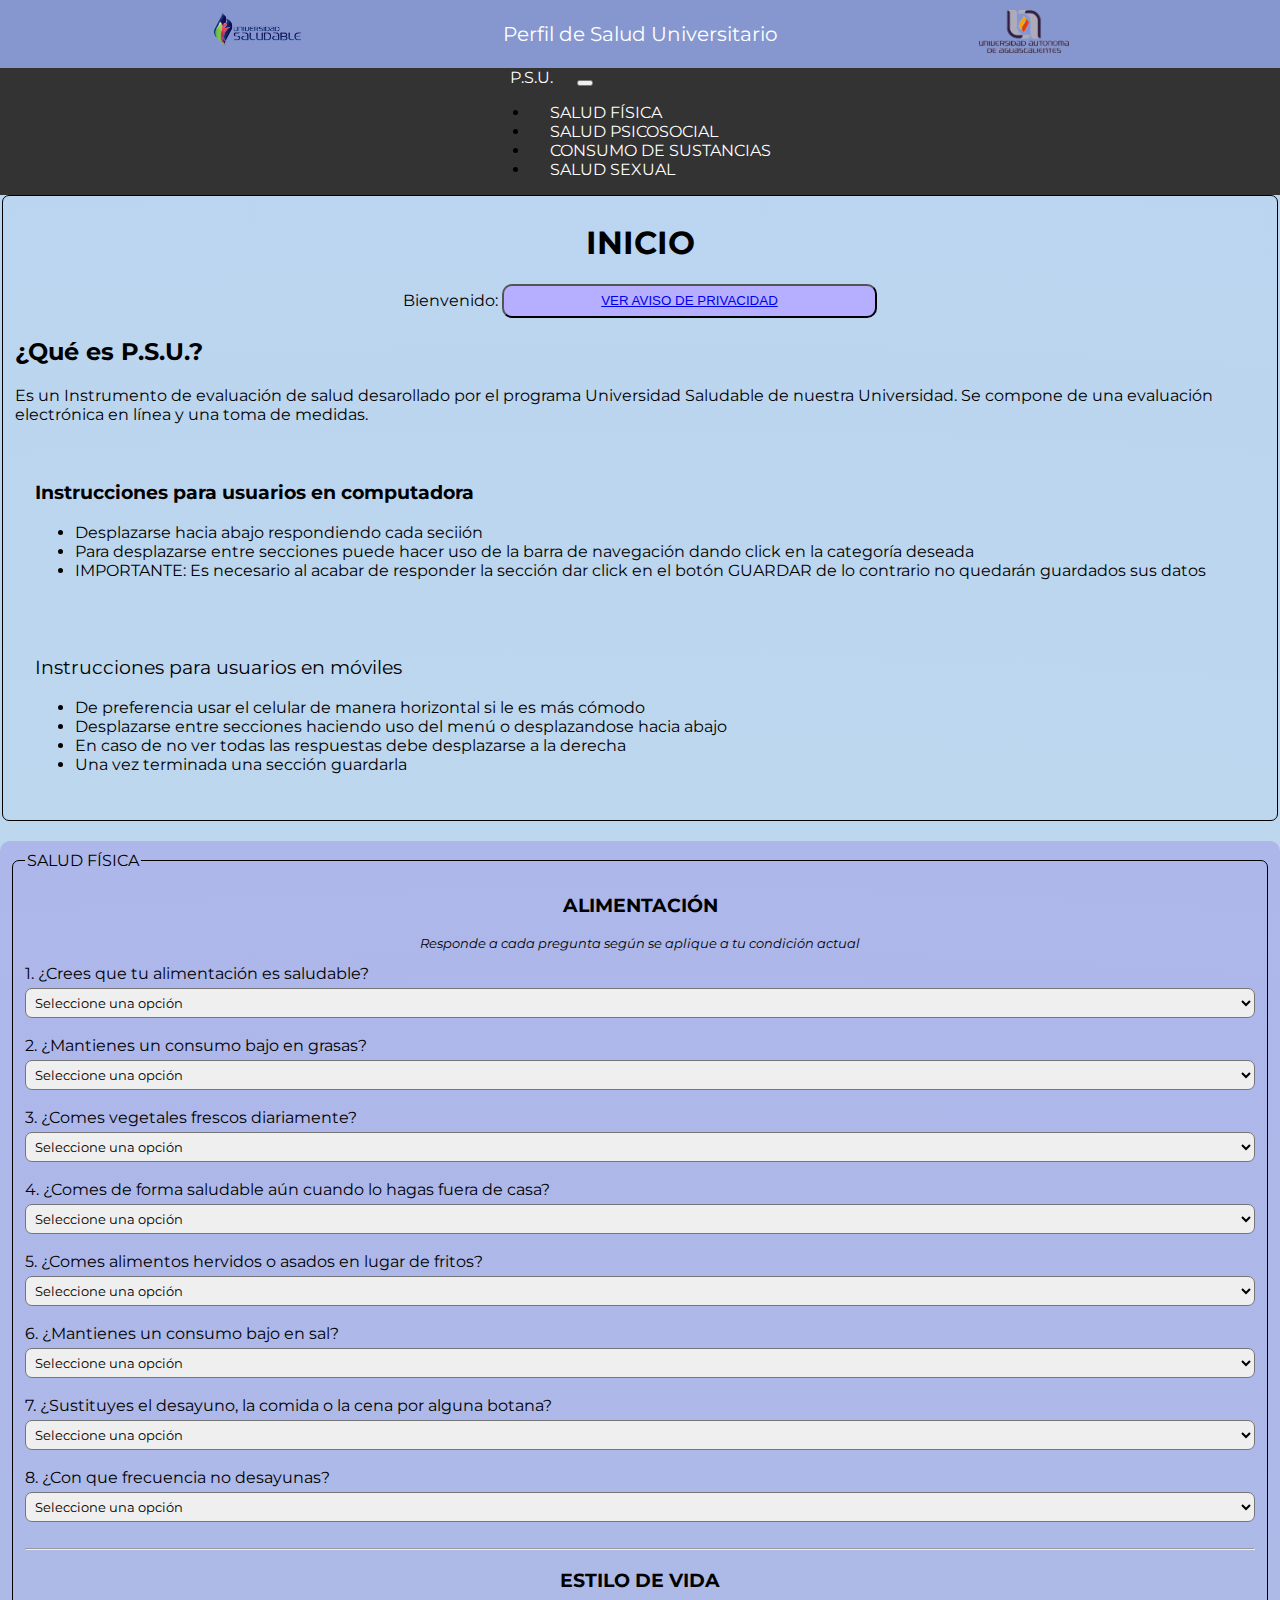
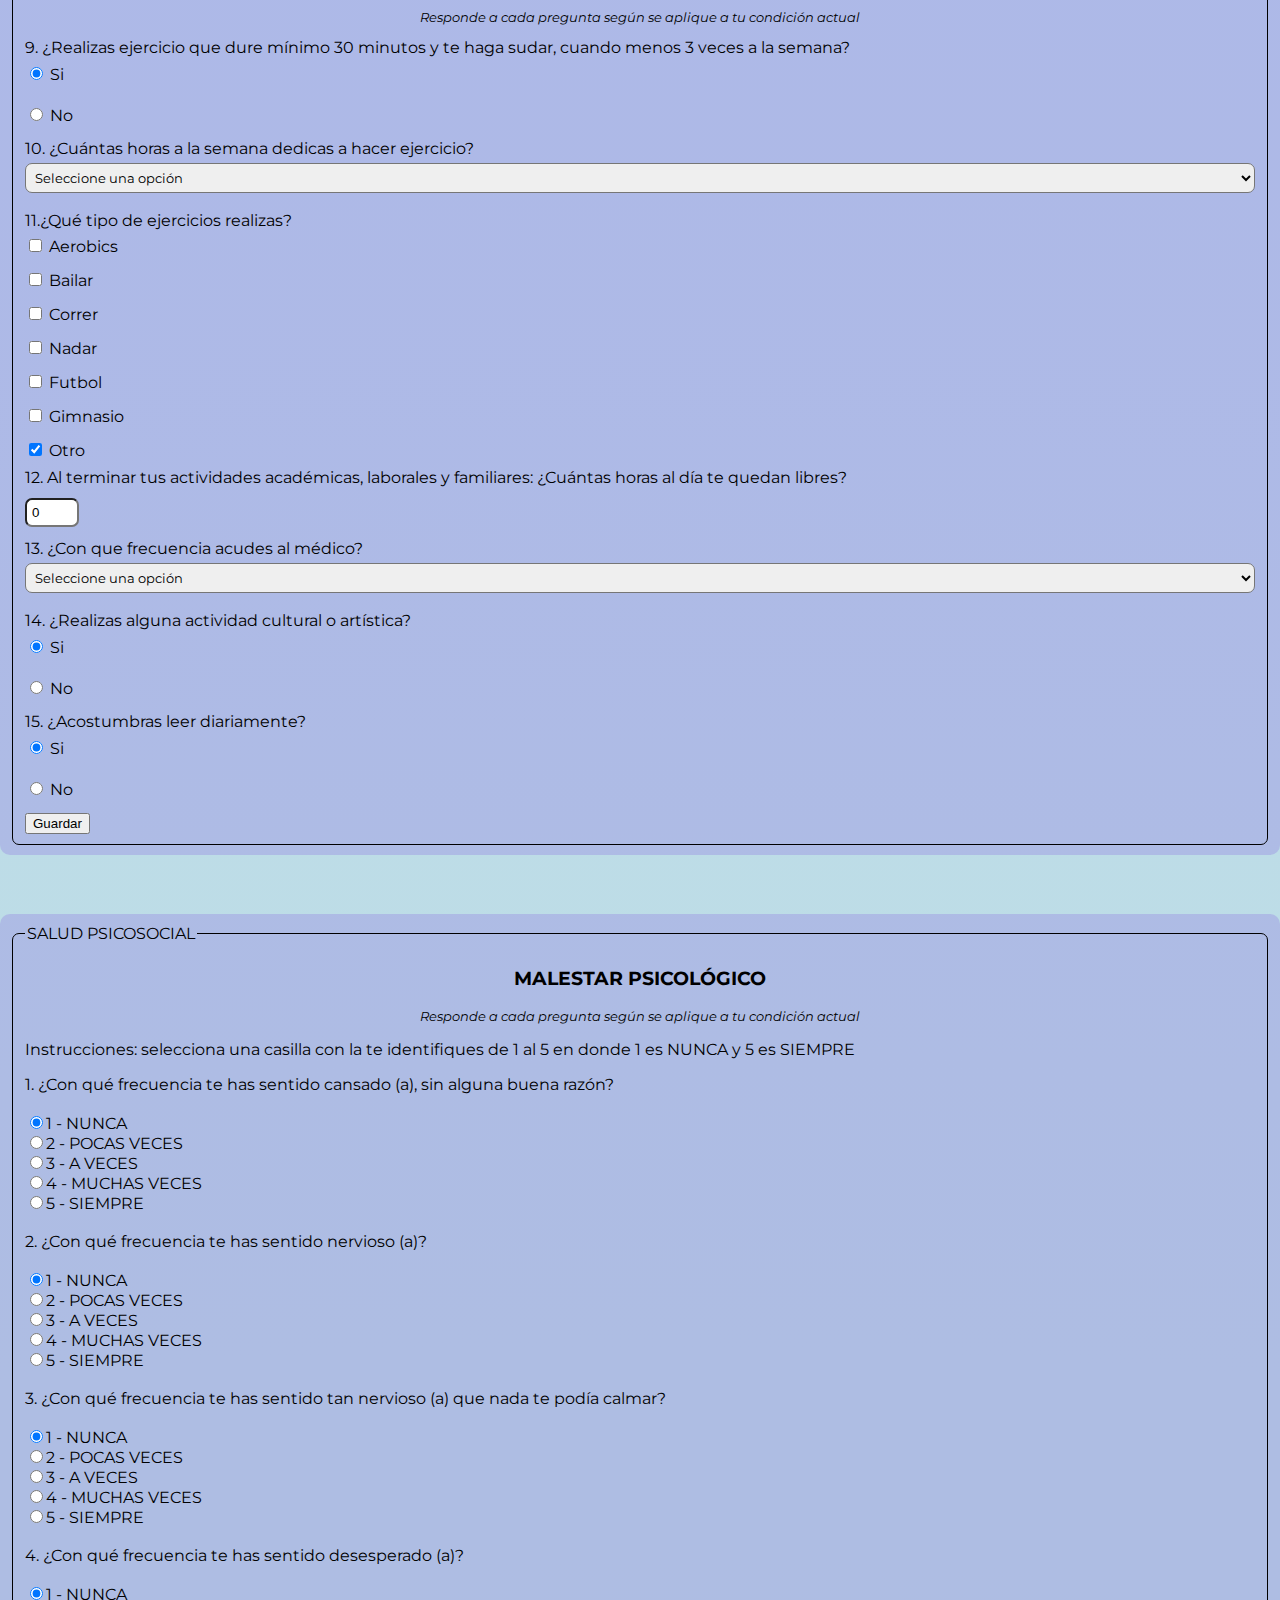
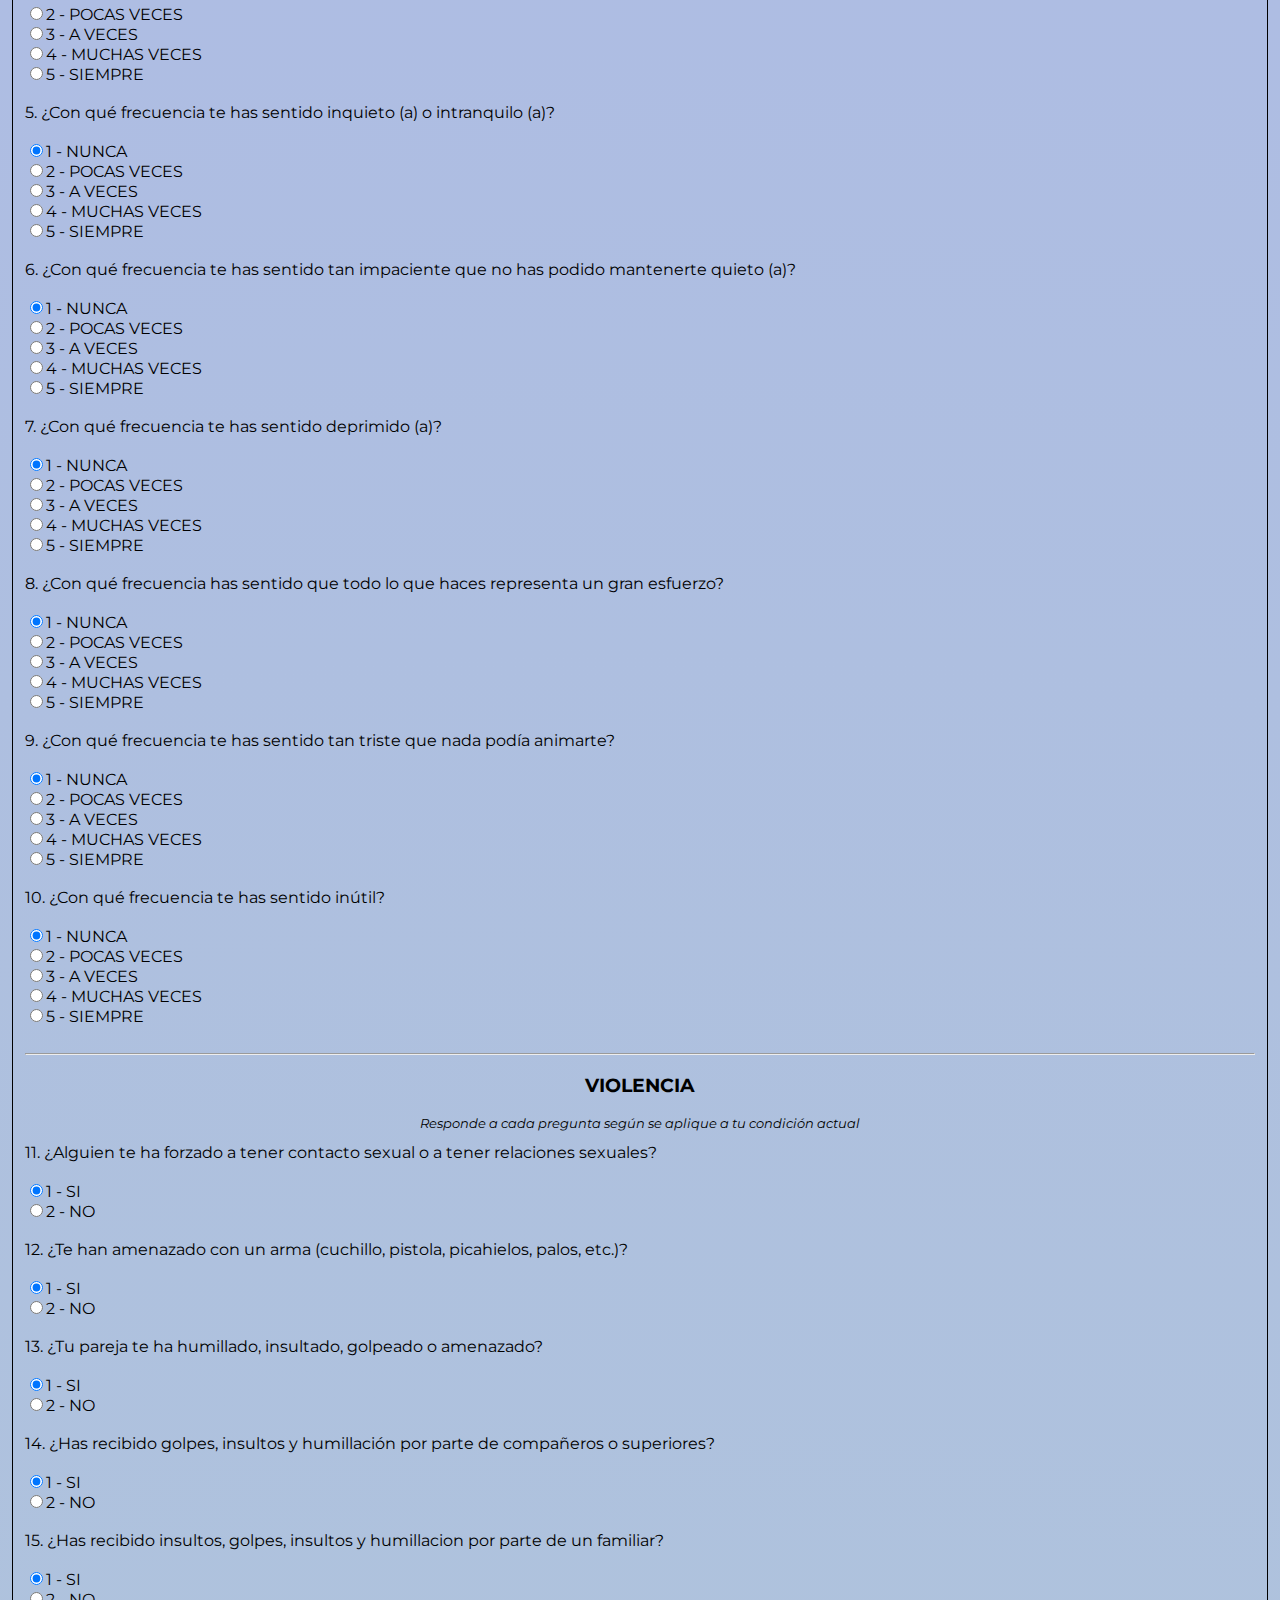
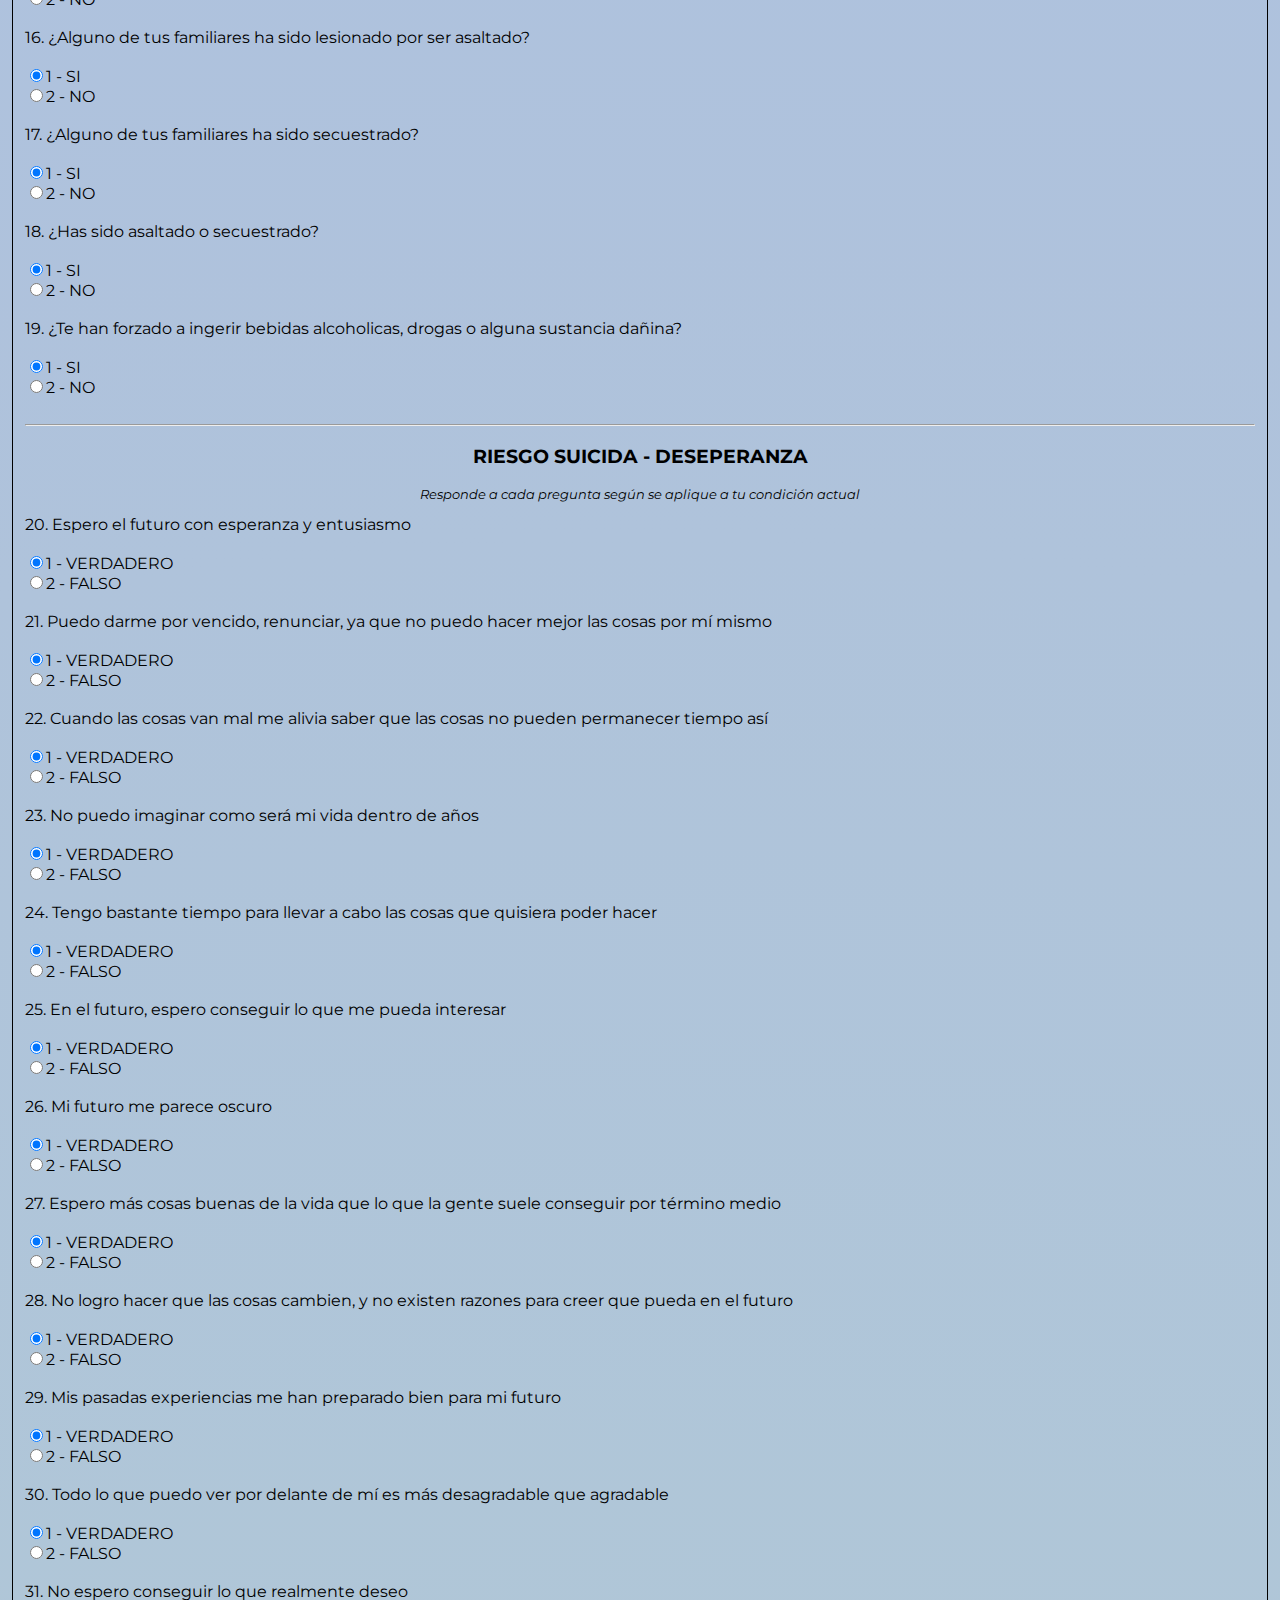
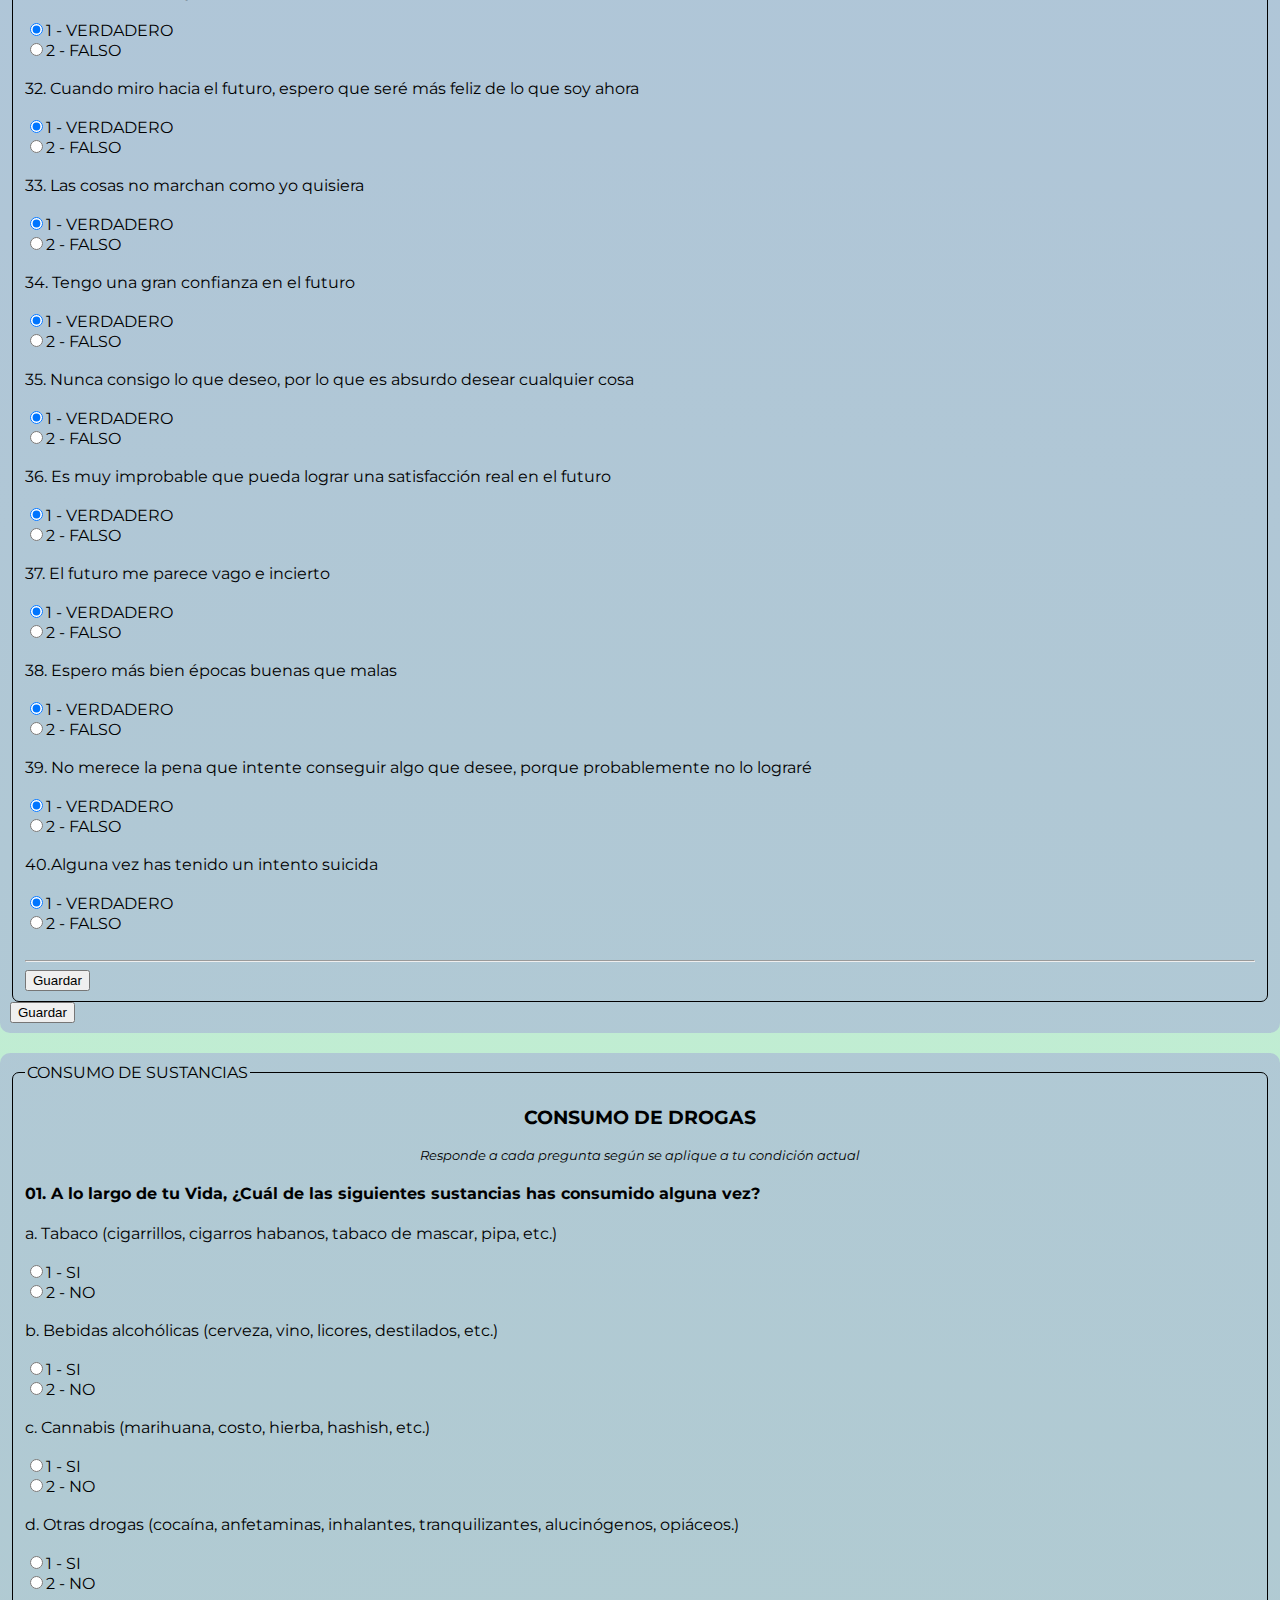
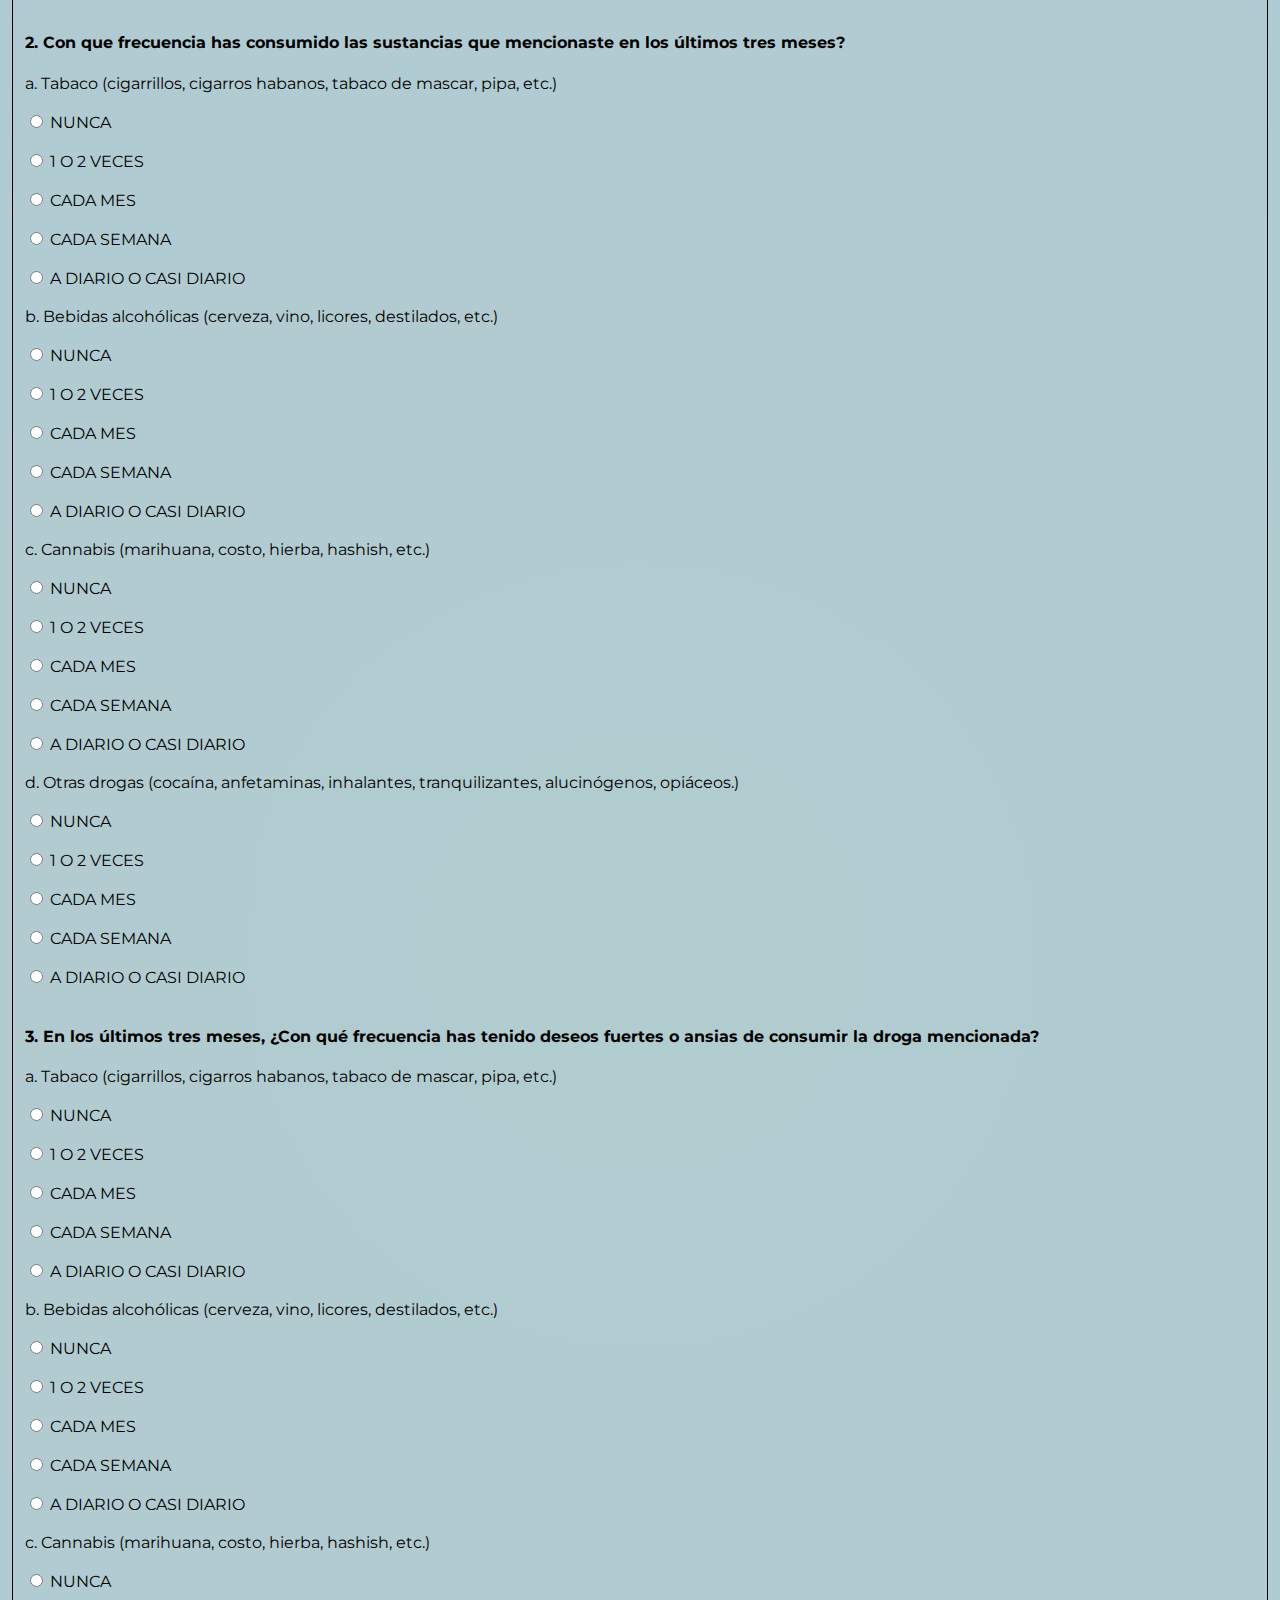
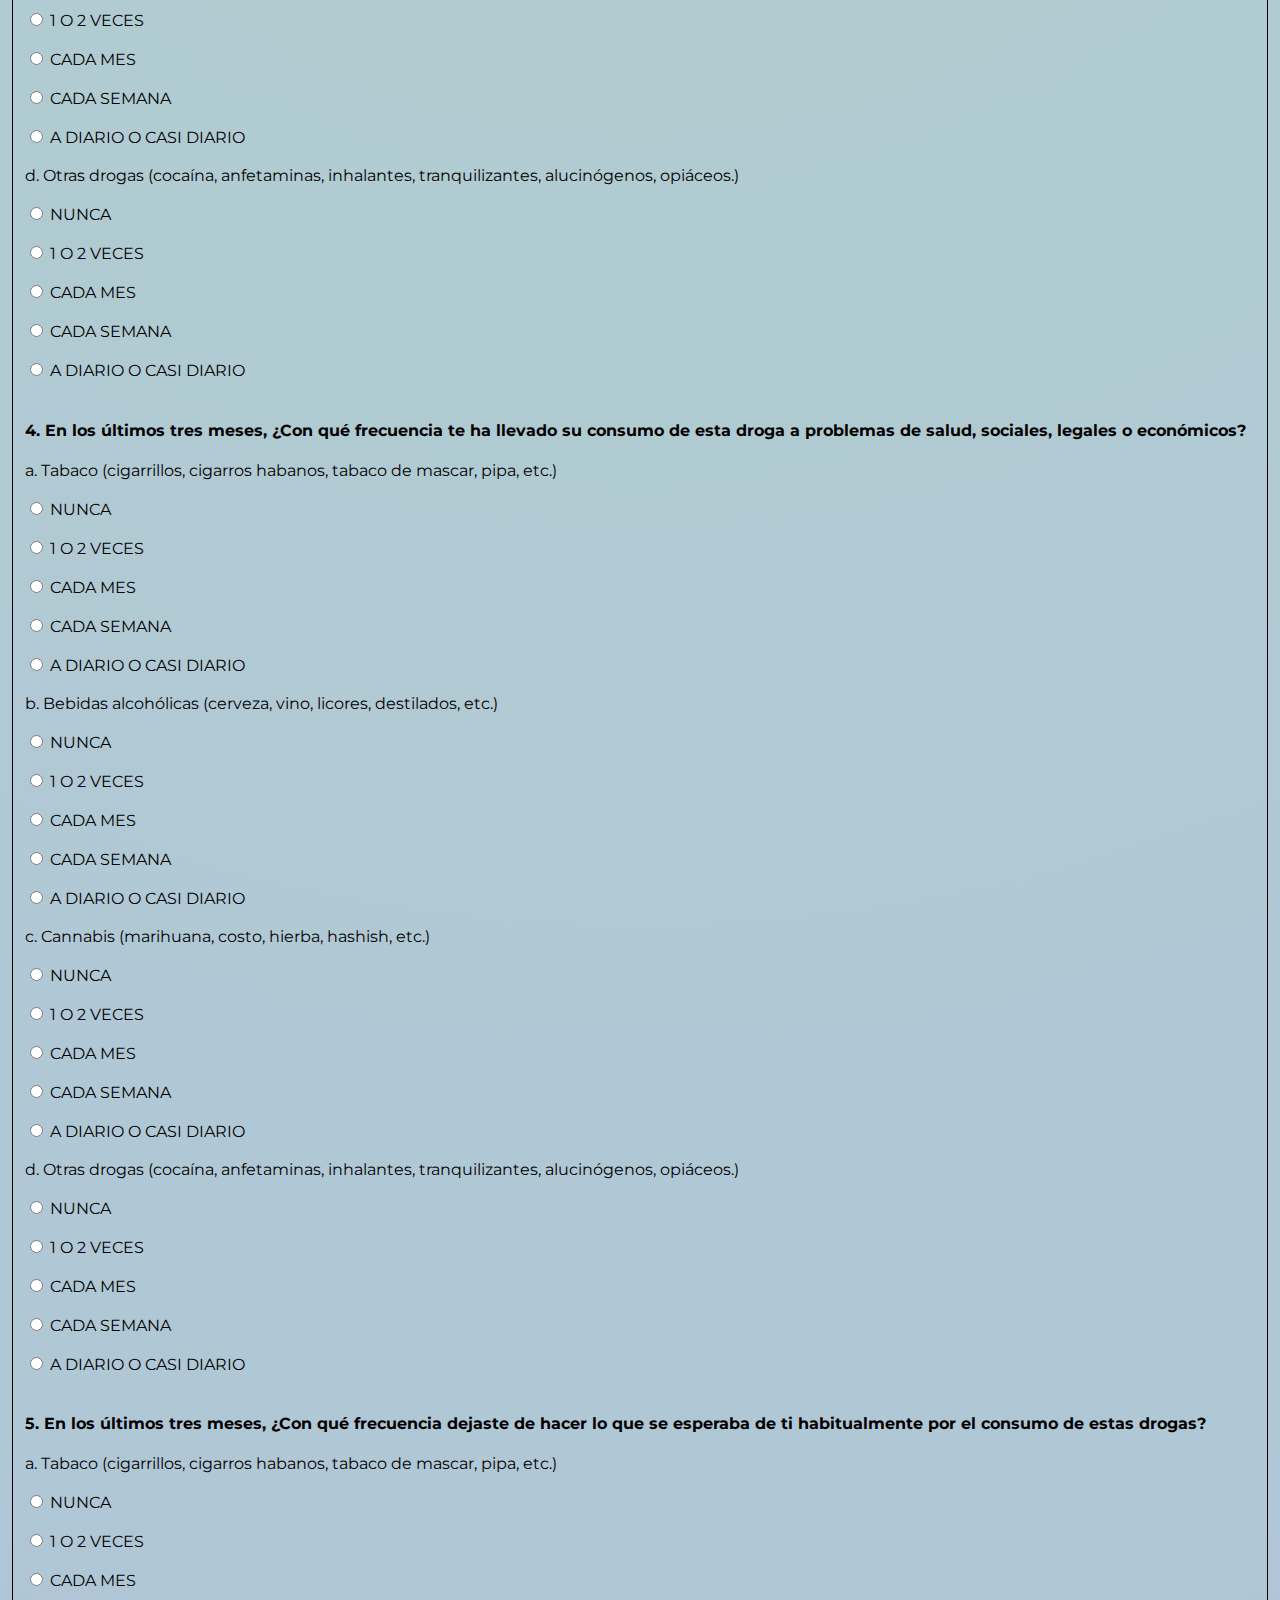
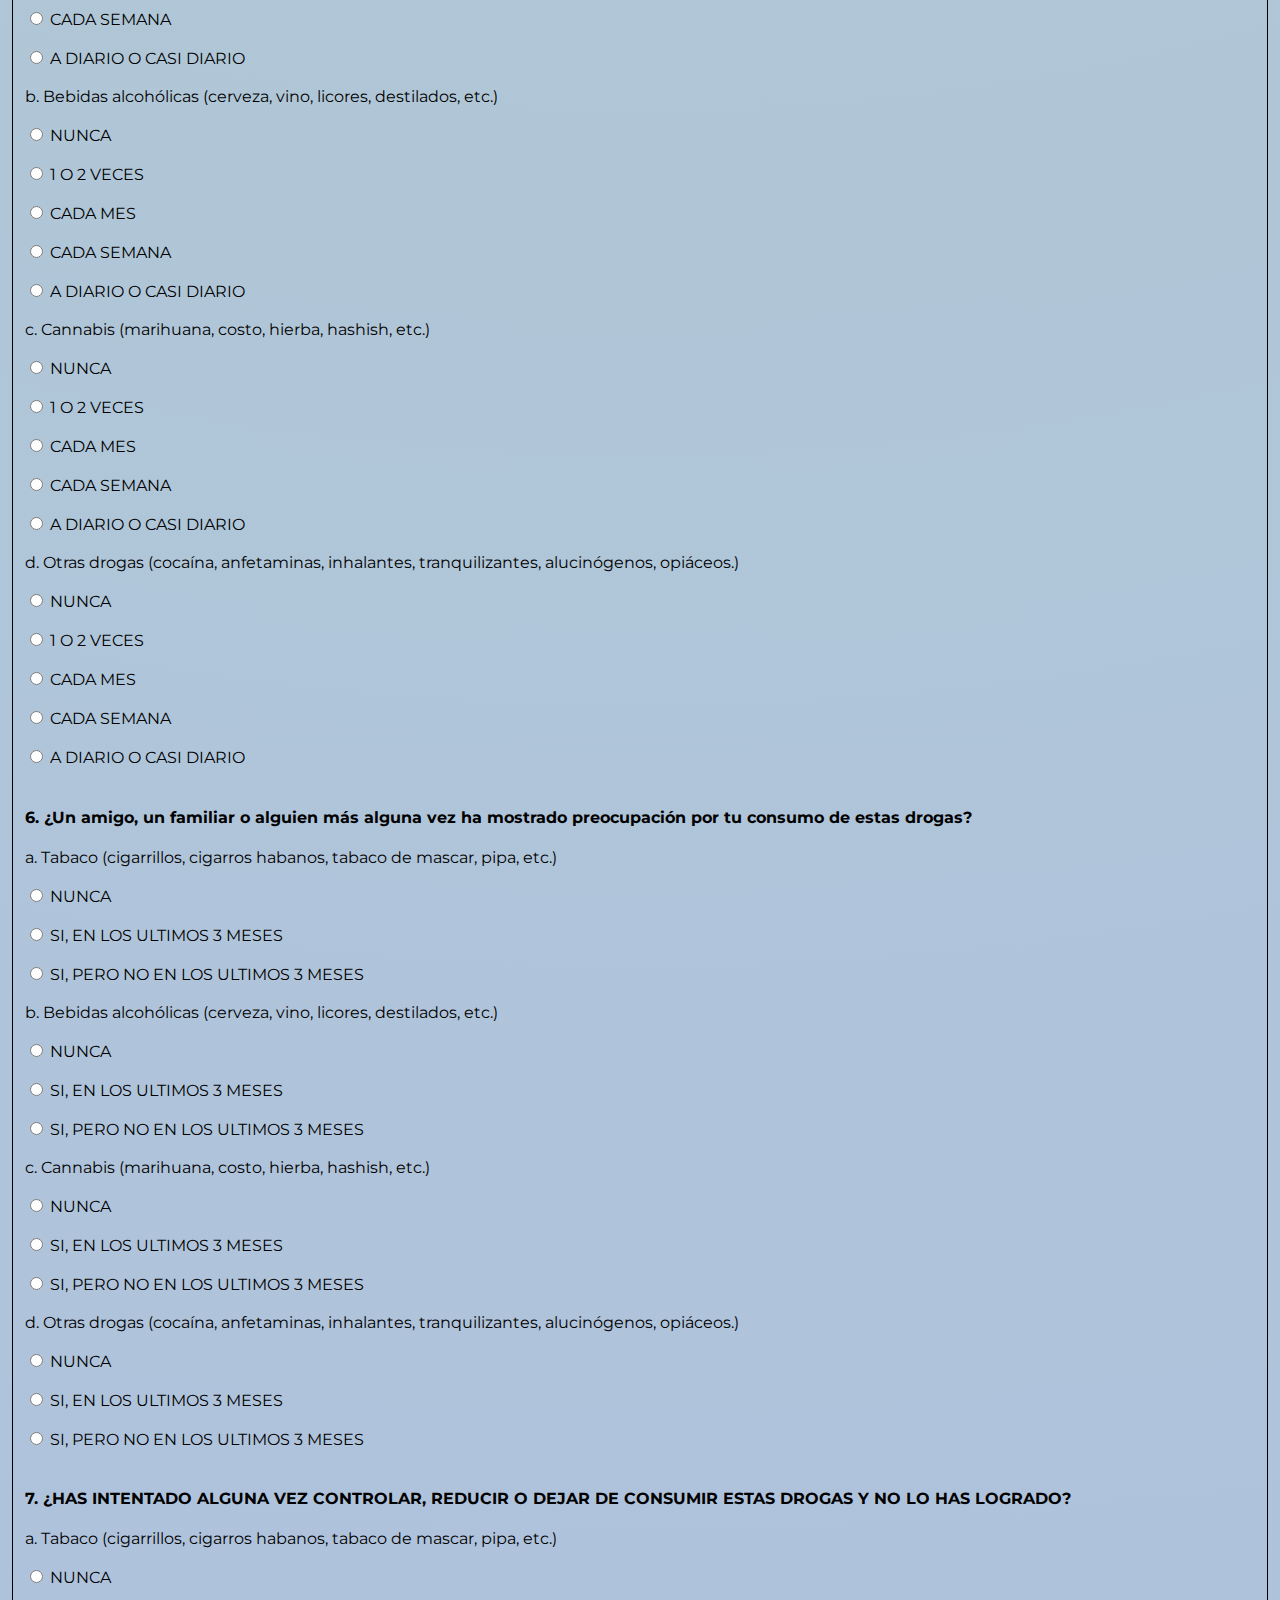
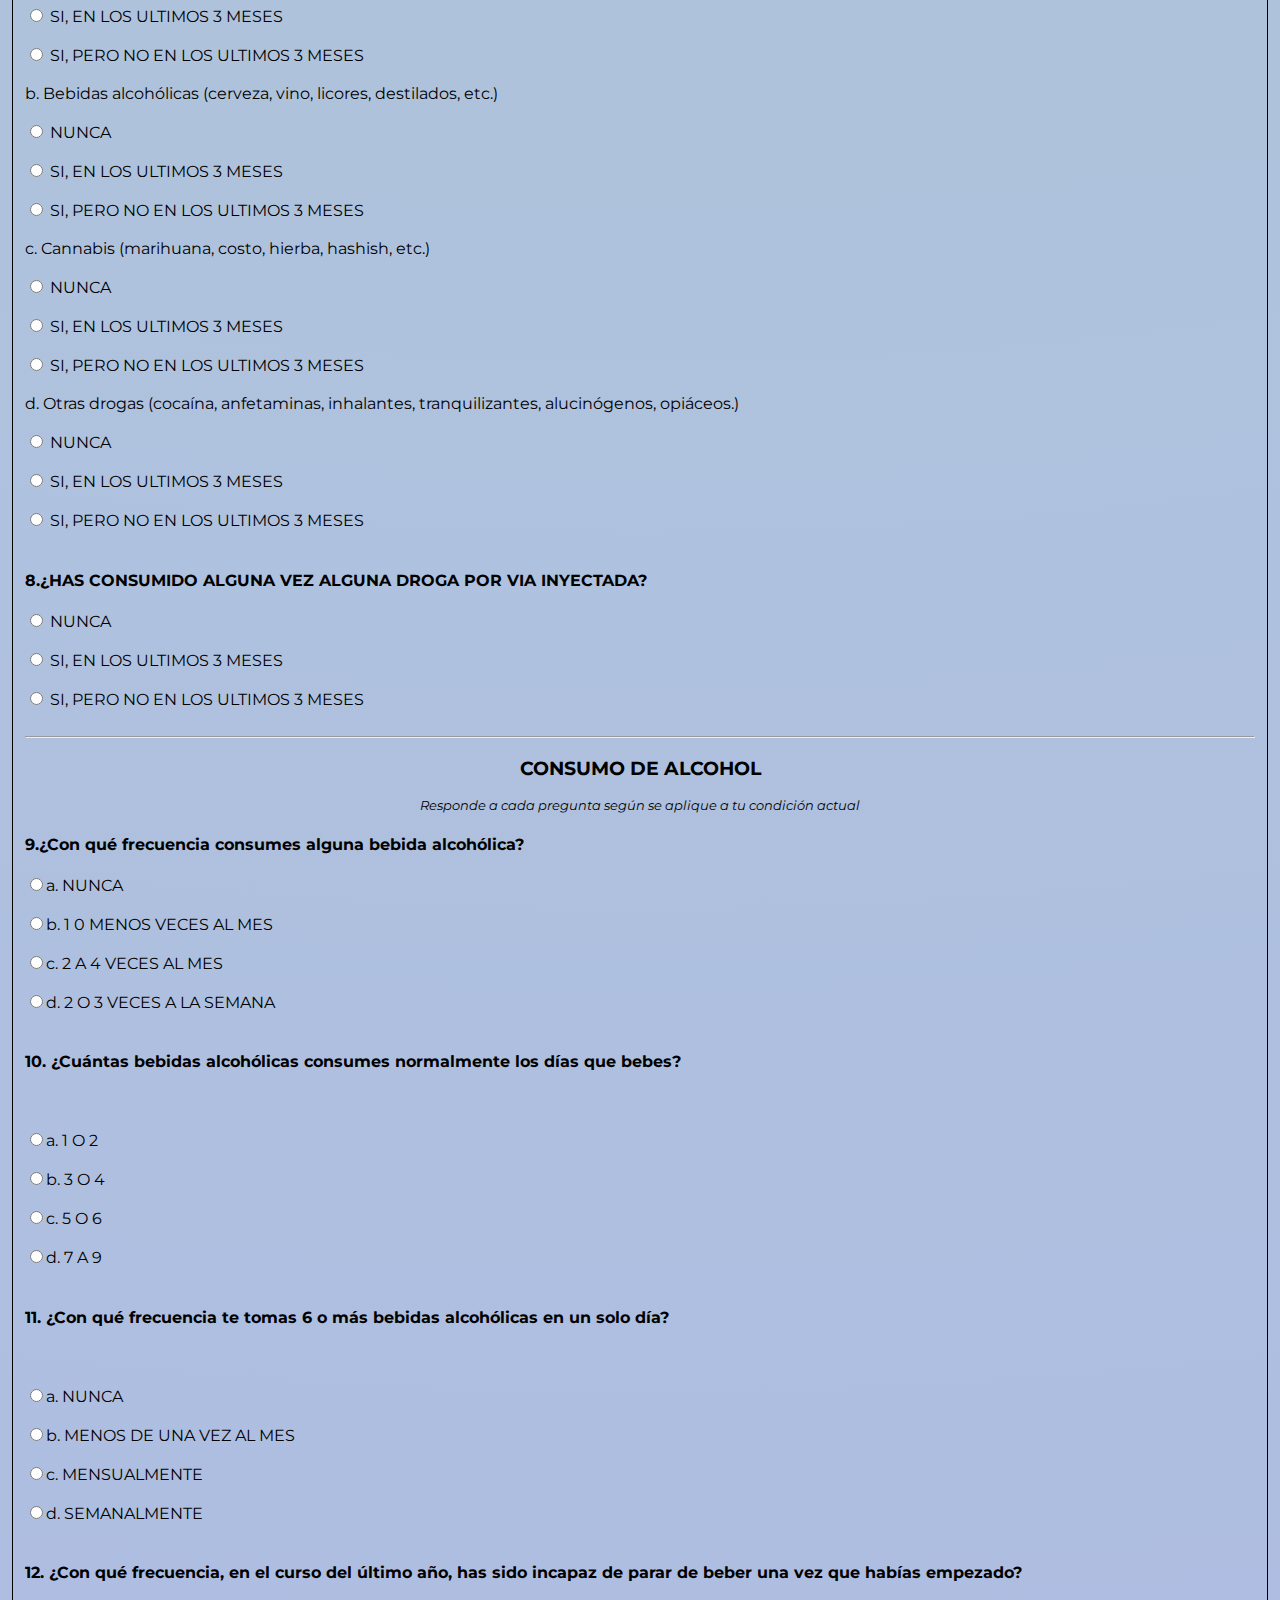
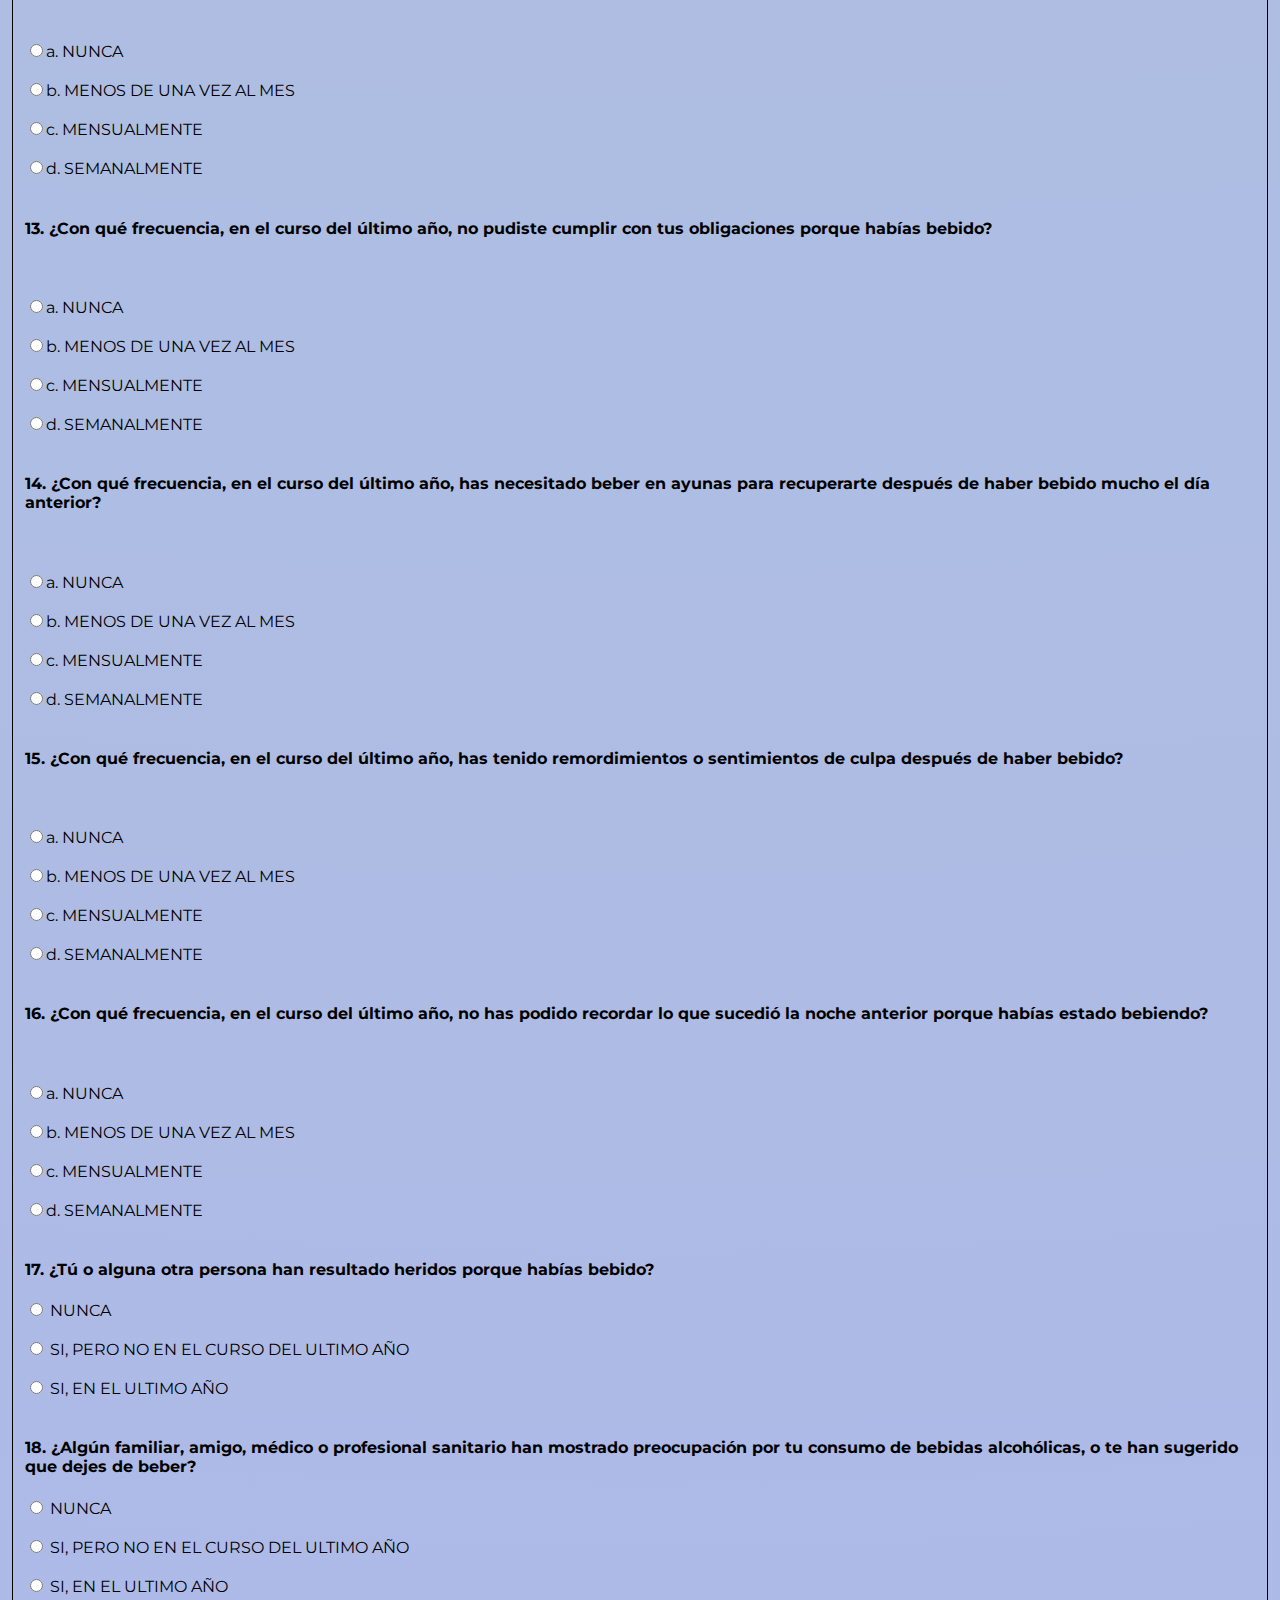
==== commit e171c708: "cambios-081121" ====
--- a/encuestas.html
+++ b/encuestas.html
@@ -4,31 +4,90 @@
     <meta charset="UTF-8">
     <meta http-equiv="X-UA-Compatible" content="IE=edge">
     <meta name="viewport" content="width=device-width, initial-scale=1.0">
+    <!-- CSS only -->
+    <link href="https://cdn.jsdelivr.net/npm/bootstrap@5.1.3/dist/css/bootstrap.min.css" rel="stylesheet" integrity="sha384-1BmE4kWBq78iYhFldvKuhfTAU6auU8tT94WrHftjDbrCEXSU1oBoqyl2QvZ6jIW3" crossorigin="anonymous">
     <link rel="stylesheet" href="./style/style.css">
     <title>PES</title>
 </head>
 <body>
-    <!-- HEADER "TITULO" -->
-    <div class="header">
-        <h1 id="titulo-pes">P.E.S.</h1>
-    </div>
-    <!-- MENU DE NAVEGACIÓN -->
-    <div class="navbar">
-        <a href="#saludfisica">SALUD FÍSICA</a>
-        <a href="#saludpsico">SALUD PSICOSOCIAL</a>
-        <a href="#consumsust">CONSUMO DE SUSTANCIAS</a>
-        <a href="#saludsex">SALUD SEXUAL</a>
-      </div>
-    <div class="contenedor">
-        <!-- MENU DE NAVEGACION -->
-
-        <section class="encuestas">
+    <span class="ir-arriba">
+        Ir Arriba
+    </span>
+    <header>
+        <div class="row">
+            <div class="header col-lg-12">
+                <a href="#"><img src="./img/us.png" alt="" width="90px"></a>
+                <a href="#"id="titulo-pes">Perfil de Salud Universitario</a>
+                <a href="#"><img src="./img/descarga.png" alt="" width="90px"></a>
+            </div>
+        </div>
+
+            <!-- --------------------------- titulo bootstrap--------------------------- -->
+        <nav class="navbar navbar-expand-lg navbar-light bg-light">
+            <div class="container-fluid">
+            <a class="navbar-brand" href="#">P.S.U.</a>
+            <button class="navbar-toggler" type="button" data-bs-toggle="collapse" data-bs-target="#navbarNav" aria-controls="navbarNav" aria-expanded="false" aria-label="Toggle navigation">
+                <span class="navbar-toggler-icon"></span>
+            </button>
+            <div class="collapse navbar-collapse" id="navbarNav">
+                <ul class="navbar-nav">
+                <li class="nav-item">
+                    <a class="nav-link active" aria-current="page" href="#saludfisica">SALUD FÍSICA</a>
+                </li>
+                <li class="nav-item">
+                    <a class="nav-link" href="#saludpsico">SALUD PSICOSOCIAL</a>
+                </li>
+                <li class="nav-item">
+                    <a class="nav-link" href="#consumsust">CONSUMO DE SUSTANCIAS</a>
+                </li>
+                <li class="nav-item">
+                    <a class="nav-link" href="#saludsex">SALUD SEXUAL</a>
+                </li>
+                </ul>
+            </div>
+            </div>
+        </nav>
+    <!-- --------------------------- titulo bootstrap--------------------------- -->
+    </header>
+        <section class="encuestas container">
+            <article class="inicio" id="inicio">
+                <div>
+                    <fieldset>
+                        <h1>INICIO</h1>
+                        <p style="text-align: center;">Bienvenido: <button class="aviso-priv"> <a id="linkon" href="./avisopriv.html" target="blank_">Ver Aviso de Privacidad</a></button> </p>
+                        <h2>¿Qué es P.S.U.?</h2>
+                        <p>Es un Instrumento de evaluación de salud desarollado por el programa Universidad Saludable de nuestra Universidad. Se compone de una evaluación electrónica en línea y una toma de medidas.</p>
+                        <div class="container-inicio">
+                            <div class="columna1">
+                                <p id="creditos"><b>Instrucciones para usuarios en computadora</b></p>
+                                <div class="columna1-content">                  
+                                    <ul class="columna1-texto">
+                                        <li>Desplazarse hacia abajo respondiendo cada seciión</li>
+                                        <li>Para desplazarse entre secciones puede hacer uso de la barra de navegación dando click en la categoría deseada</li>
+                                        <li>IMPORTANTE: Es necesario al acabar de responder la sección dar click en el botón GUARDAR de lo contrario no quedarán guardados sus datos</li>
+                                    </ul>  
+                                </div>
+                            </div>
+                            <div class="columna2">                
+                                <p id="recursos" class="margin-columna-inicio">Instrucciones para usuarios en móviles</p>                                  
+                                <p class="infouaa-columna2"></p>
+                                <ul class="infouaa-columna2">
+                                    <li>De preferencia usar el celular de manera horizontal si le es más cómodo</li>
+                                    <li>Desplazarse entre secciones haciendo uso del menú o desplazandose hacia abajo</li>
+                                    <li>En caso de no ver todas las respuestas debe desplazarse a la derecha</li>
+                                    <li>Una vez terminada una sección guardarla</li>
+                                </ul>
+                            </div>
+                        </div>
+                    </fieldset>
+                </div> 
+            </article>
             <!-- aqui empieza salud física -->
             <article class="saludfisica" id="saludfisica">
                 <fieldset>
                     <legend>SALUD FÍSICA</legend>
                     <!-- primera pregunta -->
-                    <form action="#">
+                    <form action="#" class="form-check">
                         <h3>ALIMENTACIÓN</h3>
                         <p id="legenda">Responde a cada pregunta según se aplique a tu condición actual</p>
                         <label for="alimentacionsaludable">1. ¿Crees que tu alimentación es saludable?</label>
@@ -162,6 +221,7 @@
                         <label for="cultur-sin">Si</label> <br>
                         <input type="radio" name="cultur-sin" id="cultur-sin" class="ejer-sino">
                         <label for="cultur-sin">No</label> <br>
+                        <button class="guardar-parte">Guardar</button>
                     </form>
                 </fieldset>
             </article> <br>
@@ -171,7 +231,7 @@
             <article class="saludpsico" id="saludpsico">
                 <fieldset>
                     <legend>SALUD PSICOSOCIAL</legend>
-                    <form action="#">
+                    <form action="#" class="form-check">
                         <!-- primera parte del formulario -->
                         <h3>MALESTAR PSICOLÓGICO</h3>
                         <p id="legenda">Responde a cada pregunta según se aplique a tu condición actual</p>
@@ -406,8 +466,10 @@
 
                         <hr>
                         <!-- aqui termina la tercera parte del formulario -->
+                        <button class="guardar-parte">Guardar</button>
                     </form>
                 </fieldset>
+                <button class="guardar-parte">Guardar</button>
             </article>
 
             <!-- aqui empieza consumo de sustancias -->
@@ -415,7 +477,7 @@
             <article class="consumsust" id="consumsust">
                 <fieldset>
                     <legend>CONSUMO DE SUSTANCIAS</legend>
-                    <form action="#">
+                    <form action="#" class="form-check">
                         <!-- primera parte del formulario -->
                         <h3>CONSUMO DE DROGAS</h3>
                         <p id="legenda">Responde a cada pregunta según se aplique a tu condición actual</p>
@@ -699,9 +761,9 @@
                         <div>
                             <!-- Aqui va la puntuación global de la persona----------------------------------- -->
                         </div>
+                        <button class="guardar-parte">Guardar</button>
                     </form>
                 </fieldset>
-
             </article>
             <!-- aqui termina CONSUMO DE SUSTANCIAS -->
 
@@ -709,7 +771,7 @@
             <article class="saludsex" id="saludsex">
                 <fieldset>
                     <legend>SALUD SEXUAL</legend>
-                    <form action="#">
+                    <form action="#" class="form-check">
                         <h3>SALUD SEXUAL</h3>
                         <p id="legenda">Responde a cada pregunta según se aplique a tu condición actual</p>
                         <!-- pregunta 1 -->
@@ -753,6 +815,8 @@
                         <h4><label for="sex10">10. ¿Realizas las acciones preventivas para tu salud sexual (papanicolau, exploración de mamas, exploración testicular, examen prostático, etc.)?</label></h4>
                         <input type="radio" name="sex10" id="sex10" value="0"><label for="sex10"> NO</label> <br> <br>
                         <input type="radio" name="sex10" id="sex10" value="1"><label for="sex10"> SI</label> <br><br>
+                        <!-- guardar -->
+                        <button class="guardar-parte">Guardar</button>
                     </form>
                 </fieldset>
             </article>
@@ -761,7 +825,7 @@
 
     
     <!-- aqui va el footer -->
-    <footer>
+    <footer class="container-fluid">
         <div class="container-footer">
             <div class="columna1">
                 <p id="creditos">Créditos</p>
@@ -787,5 +851,10 @@
             </div>
         </div>
     </footer>
+
+<script src="https://ajax.googleapis.com/ajax/libs/jquery/3.6.0/jquery.min.js"></script>
+<!-- JavaScript Bundle with Popper -->
+<script src="https://cdn.jsdelivr.net/npm/bootstrap@5.1.3/dist/js/bootstrap.bundle.min.js" integrity="sha384-ka7Sk0Gln4gmtz2MlQnikT1wXgYsOg+OMhuP+IlRH9sENBO0LRn5q+8nbTov4+1p" crossorigin="anonymous"></script>
+<script src="./js/script.js"></script>
 </body>
 </html>
--- a/style/style.css
+++ b/style/style.css
@@ -16,20 +16,115 @@
   /* background-color: ; */
 }
 
-#titulo-pes {
+.ir-arriba {
+	display:none;
+	padding:15px;
+	background:#024959;
+	font-size:20px;
+	color:#fff;
+	cursor:pointer;
+	position: fixed;
+	bottom:20px;
+	right:20px;
+  border-radius: 10px;
+}
+
+/* .header {
+  padding: 30px;
+  text-align: center;
+  background: #22336a;
+
+  color: white;
+} */
+
+.header {
+  padding: 10px;
+  text-align: center;
+  background: #8697cf;
+  color: white;
+  display: flex;
+  align-items: center;
+  justify-content: space-evenly;
+}
+
+.header a {
+  text-decoration: none;
+  color: white;
+  font-size: 15pt;
+}
+
+.navbar {
+  display: flex;
+  background-color: #333;
+  /* align-items: center; */
+  justify-content: space-evenly;
+}
+
+.navbar a {
+  color: white;
+  padding: 14px 20px;
+  text-decoration: none;
+  text-align: center;
+}
+
+.navbar a:hover {
+  background-color: #ddd;
+  color: black;
+}
+
+@media (max-width: 700px) {
+  .navbar {   
+    flex-direction: column;
+    /* width: 100vw; */
+  }
+}
+
+/* Esto no sirve */
+/* para que funcione borrar la "o" de "peso" */
+#titulo-peso {
   /* background-color: aliceblue; */
-  background-color: rgba(127, 255, 212, 0.431);
-  border-radius: 10px;
+  background-color: rgba(15, 13, 133, 0.9);
+  border-radius: 20px;
+  padding: 15px;
   /* font-family: 'Bebas Neue', cursive; */
   /* font-family: 'Julius Sans One', sans-serif; */
   font-size: 200%;
-}
+  color: white;
+}
+/* aqui para lo inservible, no borrar */
 
 .contenedor {
-  margin-bottom: 15px;
+  /* margin-bottom: 15px;
   width: 70%;
-  margin: 0 auto;
-  background-color: rgba(33, 19, 161, 0.185);
+  margin: 0 auto; */
+  /* background-color: rgba(33, 19, 161, 0.185); */
+  /* border-radius: 10px; */
+}
+
+.aviso-priv {
+  width: 30%;
+  padding: 7.5px;
+  border-radius: 10px;
+  /* border: 0; */
+  background-color: rgb(182, 174, 255);
+  text-transform: uppercase;
+  cursor:pointer;
+  z-index:unset;
+}
+
+.aviso-priv:hover {
+  transform: scale(1.03);
+  background-color: rgb(57, 179, 236);
+  color: white;
+  z-index:unset;
+
+}
+
+.saludsex, .consumsust, .saludpsico, .saludfisica {
+  background-color: rgba(105, 41, 223, 0.18);
+  margin-top: 20px;
+  margin-bottom: 20px;
+  padding: 10px;
   border-radius: 10px;
 }
 
@@ -45,6 +140,7 @@
 
 fieldset {
   border-radius: 7px;
+  border: 1.5px solid black;
 }
 
 h3 {
